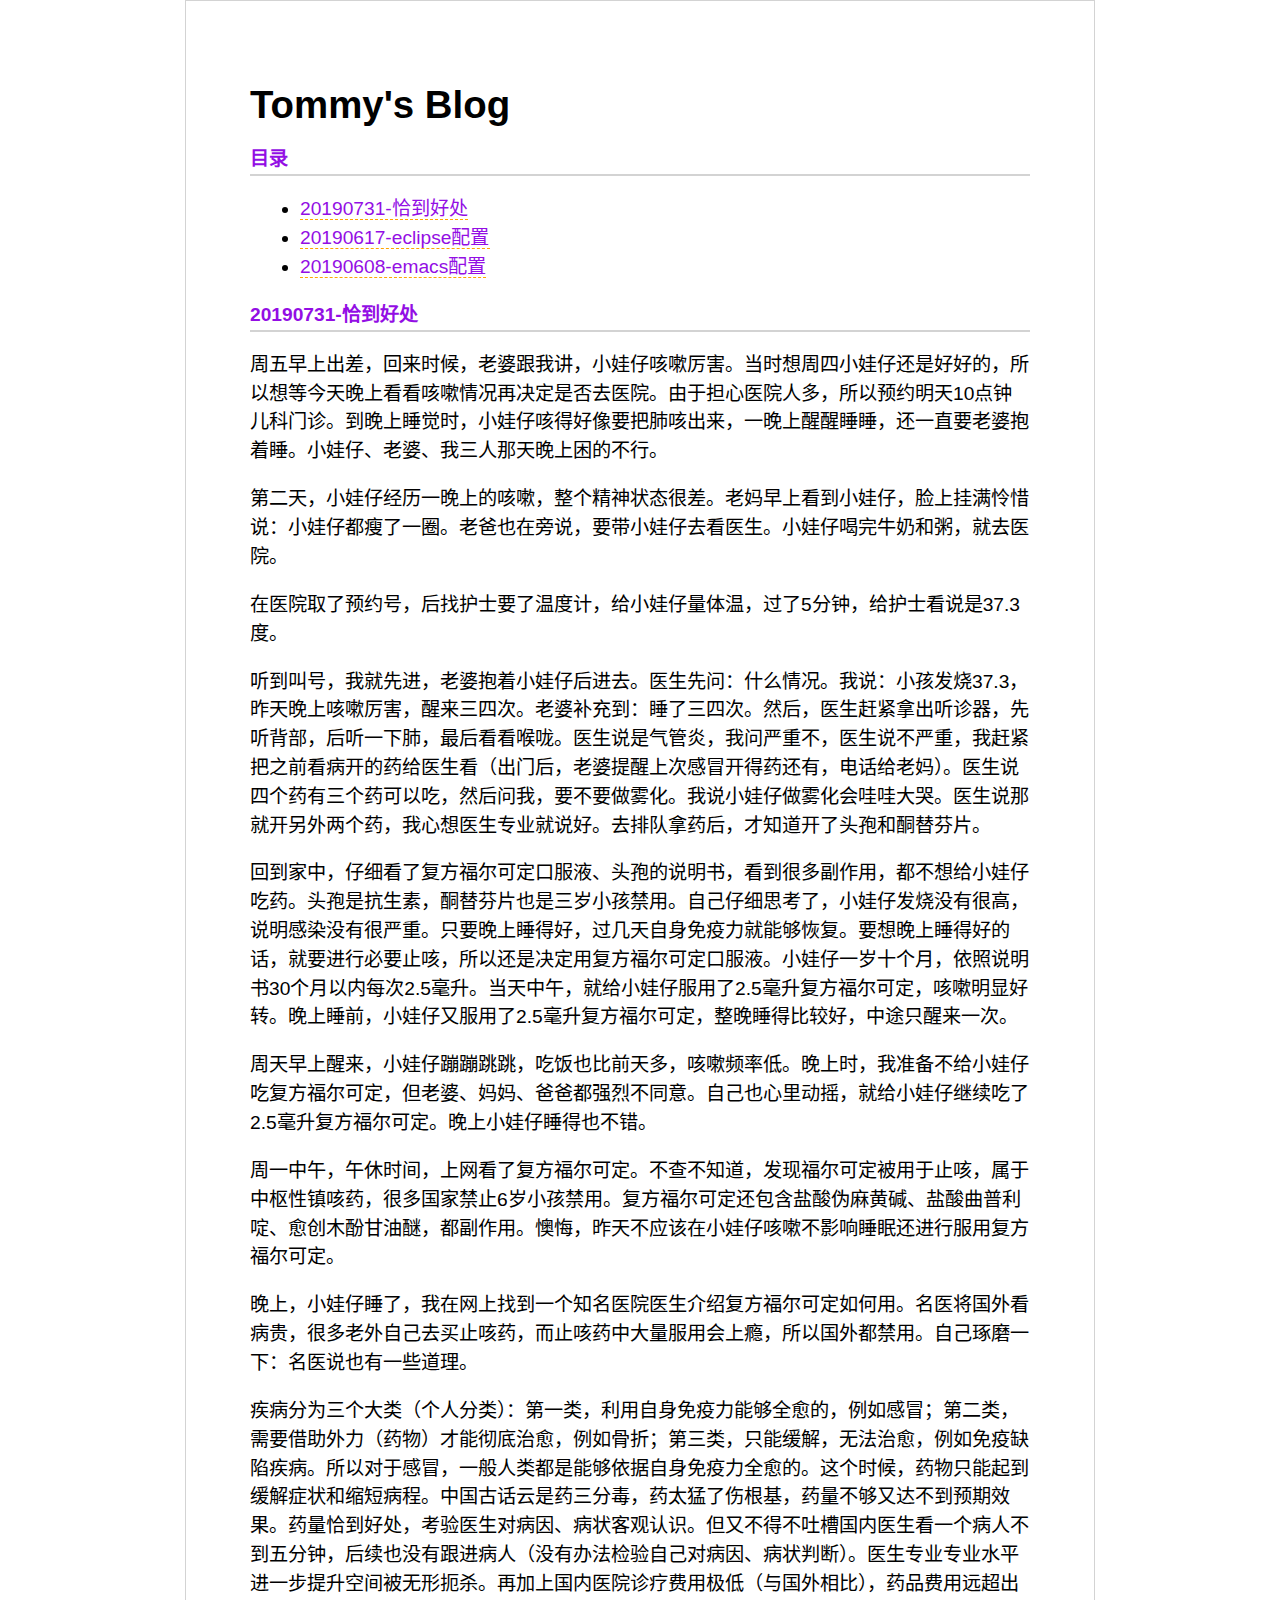
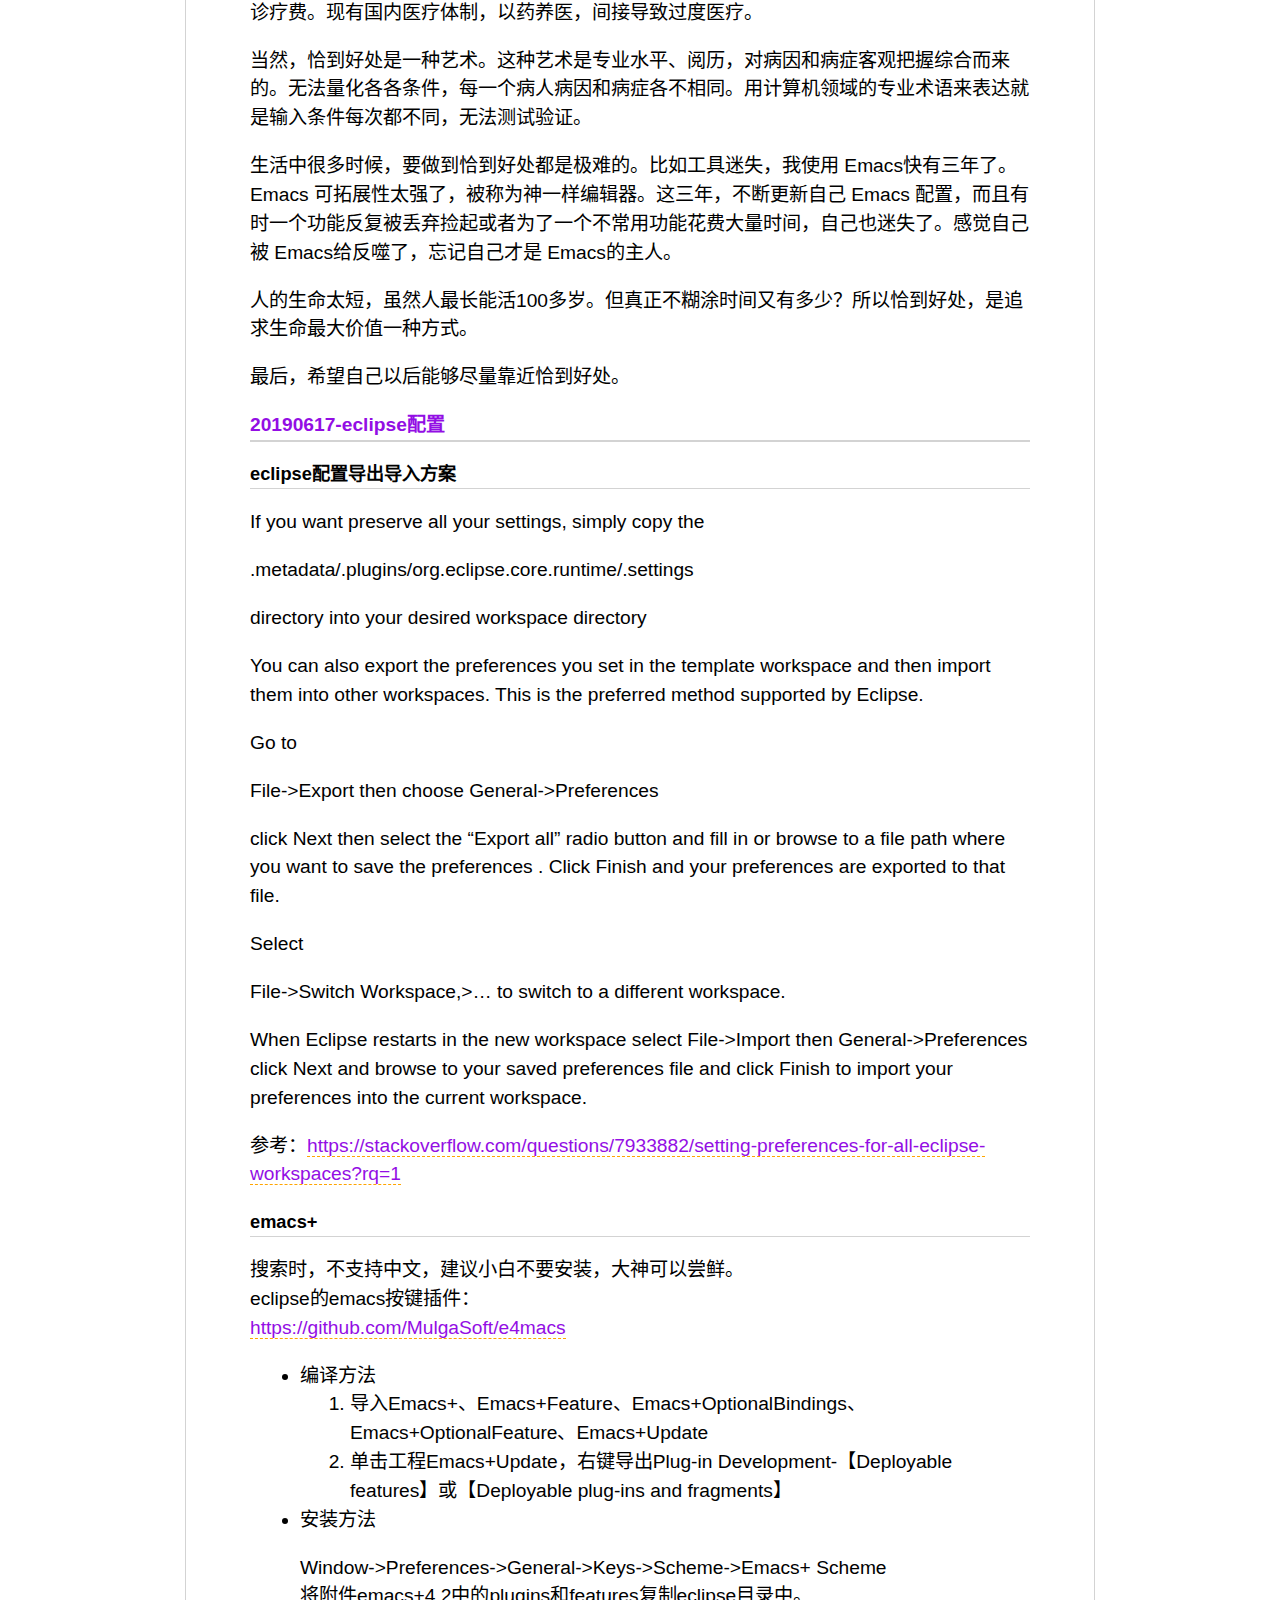
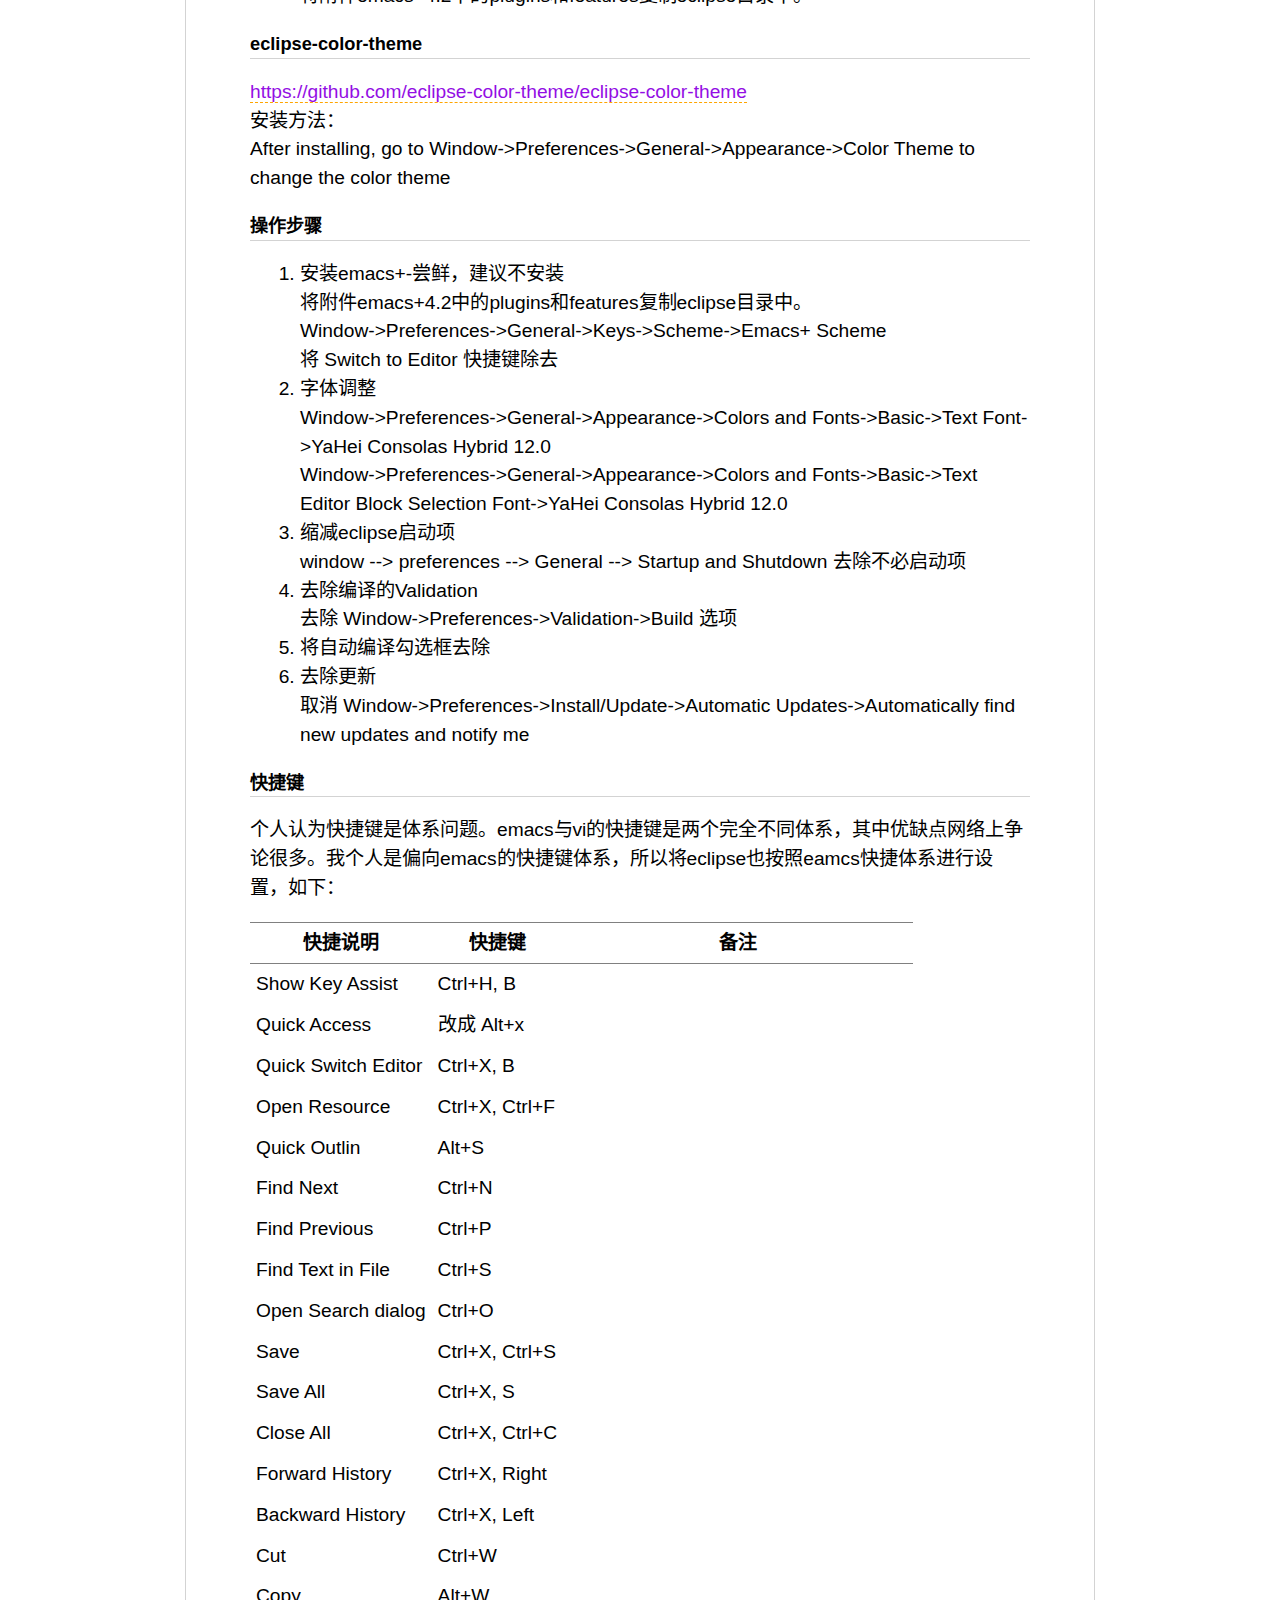
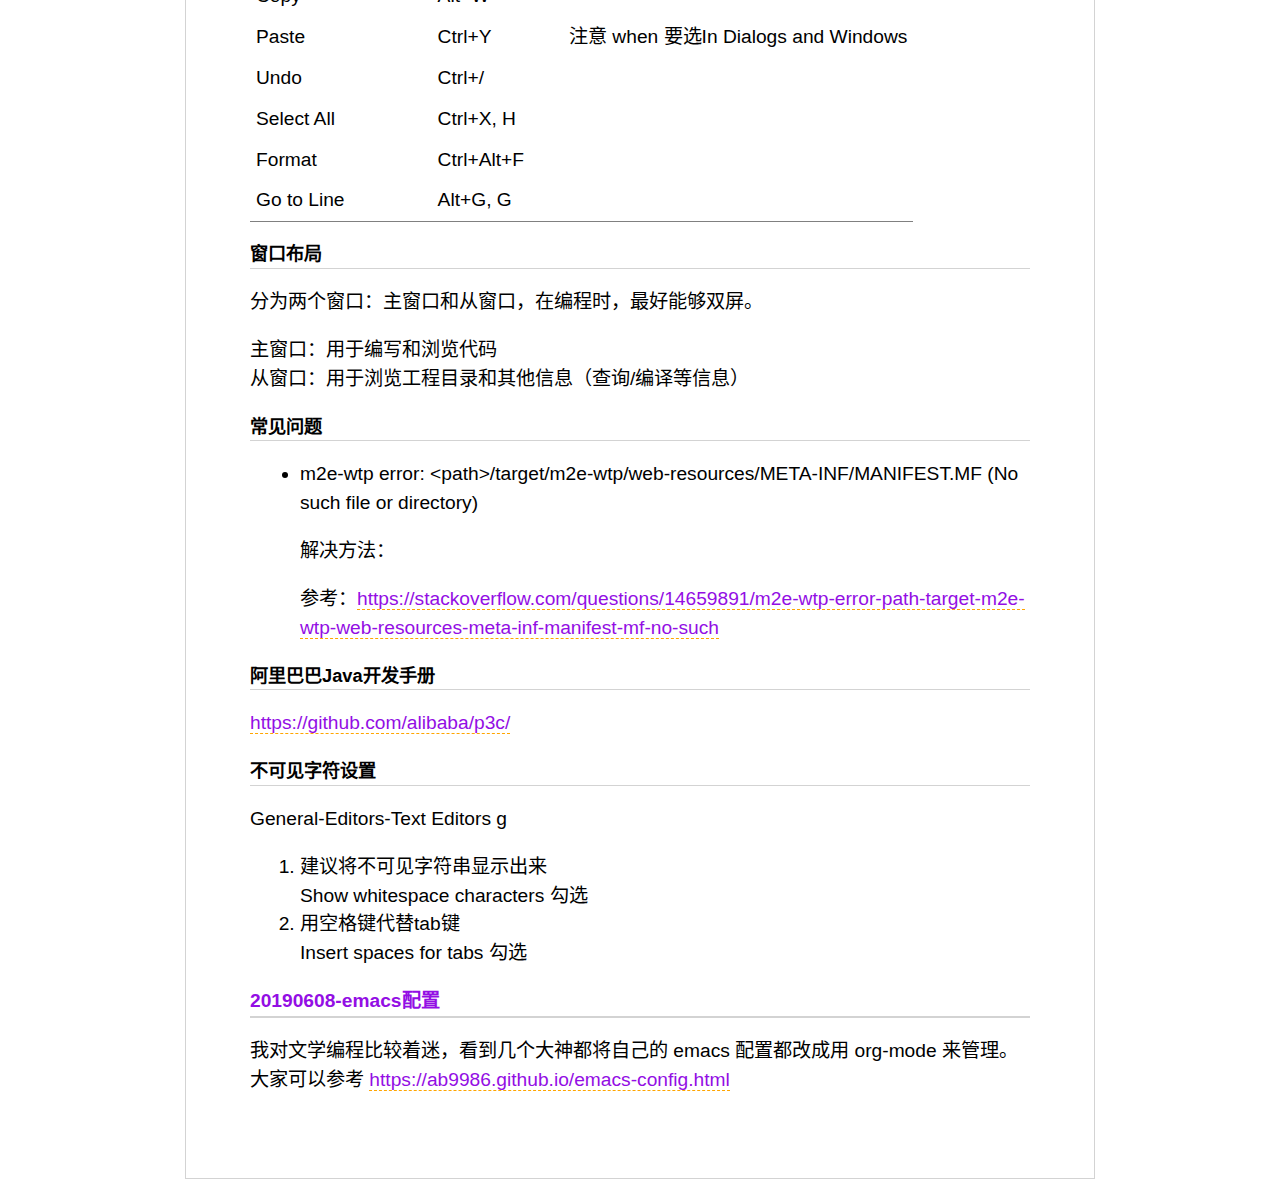
==== blog.html @ e92b7e93 "更新" ====
<?xml version="1.0" encoding="utf-8"?>
<!DOCTYPE html PUBLIC "-//W3C//DTD XHTML 1.0 Strict//EN"
"http://www.w3.org/TR/xhtml1/DTD/xhtml1-strict.dtd">
<html xmlns="http://www.w3.org/1999/xhtml" lang="zh-CN" xml:lang="zh-CN">
<head>
<meta http-equiv="Content-Type" content="text/html;charset=utf-8" />
<meta name="viewport" content="width=device-width, initial-scale=1" />
<title>Tommy's Blog</title>
<meta name="generator" content="Org mode" />
<link rel="stylesheet" type="text/css" href="./css/org-blog.css" />
<script type="text/javascript">
function mobilecss()
{if (/mobile/i.test(navigator.userAgent) || /android/i.test(navigator.userAgent)) document.body.classList.add('mobile');}
window.onload=mobilecss;</script>
</head>
<body>
<div id="content">
<h1 class="title">Tommy's Blog</h1>
<div id="table-of-contents">
<h2>&#30446;&#24405;</h2>
<div id="text-table-of-contents">
<ul>
<li><a href="#org176d394">20190731-恰到好处</a></li>
<li><a href="#org21b0156">20190617-eclipse配置</a></li>
<li><a href="#org72fb307">20190608-emacs配置</a></li>
</ul>
</div>
</div>

<div id="outline-container-org176d394" class="outline-2">
<h2 id="org176d394">20190731-恰到好处</h2>
<div class="outline-text-2" id="text-org176d394">
<p>
周五早上出差，回来时候，老婆跟我讲，小娃仔咳嗽厉害。当时想周四小娃仔还是好好的，所以想等今天晚上看看咳嗽情况再决定是否去医院。由于担心医院人多，所以预约明天10点钟儿科门诊。到晚上睡觉时，小娃仔咳得好像要把肺咳出来，一晚上醒醒睡睡，还一直要老婆抱着睡。小娃仔、老婆、我三人那天晚上困的不行。<br />
</p>

<p>
第二天，小娃仔经历一晚上的咳嗽，整个精神状态很差。老妈早上看到小娃仔，脸上挂满怜惜说：小娃仔都瘦了一圈。老爸也在旁说，要带小娃仔去看医生。小娃仔喝完牛奶和粥，就去医院。<br />
</p>

<p>
在医院取了预约号，后找护士要了温度计，给小娃仔量体温，过了5分钟，给护士看说是37.3度。<br />
</p>

<p>
听到叫号，我就先进，老婆抱着小娃仔后进去。医生先问：什么情况。我说：小孩发烧37.3，昨天晚上咳嗽厉害，醒来三四次。老婆补充到：睡了三四次。然后，医生赶紧拿出听诊器，先听背部，后听一下肺，最后看看喉咙。医生说是气管炎，我问严重不，医生说不严重，我赶紧把之前看病开的药给医生看（出门后，老婆提醒上次感冒开得药还有，电话给老妈）。医生说四个药有三个药可以吃，然后问我，要不要做雾化。我说小娃仔做雾化会哇哇大哭。医生说那就开另外两个药，我心想医生专业就说好。去排队拿药后，才知道开了头孢和酮替芬片。<br />
</p>

<p>
回到家中，仔细看了复方福尔可定口服液、头孢的说明书，看到很多副作用，都不想给小娃仔吃药。头孢是抗生素，酮替芬片也是三岁小孩禁用。自己仔细思考了，小娃仔发烧没有很高，说明感染没有很严重。只要晚上睡得好，过几天自身免疫力就能够恢复。要想晚上睡得好的话，就要进行必要止咳，所以还是决定用复方福尔可定口服液。小娃仔一岁十个月，依照说明书30个月以内每次2.5毫升。当天中午，就给小娃仔服用了2.5毫升复方福尔可定，咳嗽明显好转。晚上睡前，小娃仔又服用了2.5毫升复方福尔可定，整晚睡得比较好，中途只醒来一次。<br />
</p>

<p>
周天早上醒来，小娃仔蹦蹦跳跳，吃饭也比前天多，咳嗽频率低。晚上时，我准备不给小娃仔吃复方福尔可定，但老婆、妈妈、爸爸都强烈不同意。自己也心里动摇，就给小娃仔继续吃了2.5毫升复方福尔可定。晚上小娃仔睡得也不错。<br />
</p>

<p>
周一中午，午休时间，上网看了复方福尔可定。不查不知道，发现福尔可定被用于止咳，属于中枢性镇咳药，很多国家禁止6岁小孩禁用。复方福尔可定还包含盐酸伪麻黄碱、盐酸曲普利啶、愈创木酚甘油醚，都副作用。懊悔，昨天不应该在小娃仔咳嗽不影响睡眠还进行服用复方福尔可定。<br />
</p>

<p>
晚上，小娃仔睡了，我在网上找到一个知名医院医生介绍复方福尔可定如何用。名医将国外看病贵，很多老外自己去买止咳药，而止咳药中大量服用会上瘾，所以国外都禁用。自己琢磨一下：名医说也有一些道理。<br />
</p>

<p>
疾病分为三个大类（个人分类）：第一类，利用自身免疫力能够全愈的，例如感冒；第二类，需要借助外力（药物）才能彻底治愈，例如骨折；第三类，只能缓解，无法治愈，例如免疫缺陷疾病。所以对于感冒，一般人类都是能够依据自身免疫力全愈的。这个时候，药物只能起到缓解症状和缩短病程。中国古话云是药三分毒，药太猛了伤根基，药量不够又达不到预期效果。药量恰到好处，考验医生对病因、病状客观认识。但又不得不吐槽国内医生看一个病人不到五分钟，后续也没有跟进病人（没有办法检验自己对病因、病状判断）。医生专业专业水平进一步提升空间被无形扼杀。再加上国内医院诊疗费用极低（与国外相比），药品费用远超出诊疗费。现有国内医疗体制，以药养医，间接导致过度医疗。<br />
</p>

<p>
当然，恰到好处是一种艺术。这种艺术是专业水平、阅历，对病因和病症客观把握综合而来的。无法量化各各条件，每一个病人病因和病症各不相同。用计算机领域的专业术语来表达就是输入条件每次都不同，无法测试验证。<br />
</p>

<p>
生活中很多时候，要做到恰到好处都是极难的。比如工具迷失，我使用 Emacs快有三年了。Emacs 可拓展性太强了，被称为神一样编辑器。这三年，不断更新自己 Emacs 配置，而且有时一个功能反复被丢弃捡起或者为了一个不常用功能花费大量时间，自己也迷失了。感觉自己被 Emacs给反噬了，忘记自己才是 Emacs的主人。<br />
</p>

<p>
人的生命太短，虽然人最长能活100多岁。但真正不糊涂时间又有多少？所以恰到好处，是追求生命最大价值一种方式。<br />
</p>

<p>
最后，希望自己以后能够尽量靠近恰到好处。<br />
</p>
</div>
</div>

<div id="outline-container-org21b0156" class="outline-2">
<h2 id="org21b0156">20190617-eclipse配置</h2>
<div class="outline-text-2" id="text-org21b0156">
</div>
<div id="outline-container-org8654a79" class="outline-3">
<h3 id="org8654a79">eclipse配置导出导入方案</h3>
<div class="outline-text-3" id="text-org8654a79">
<p>
If you want preserve all your settings, simply copy the<br />
</p>

<p>
.metadata/.plugins/org.eclipse.core.runtime/.settings<br />
</p>

<p>
directory into your desired workspace directory<br />
</p>

<p>
You can also export the preferences you set in the template workspace and then import them into other workspaces. This is the preferred method supported by Eclipse.<br />
</p>

<p>
Go to<br />
</p>

<p>
File-&gt;Export then choose General-&gt;Preferences<br />
</p>

<p>
click Next then select the “Export all” radio button and fill in or browse to a file path where you want to save the preferences . Click Finish and your preferences are exported to that file.<br />
</p>

<p>
Select<br />
</p>

<p>
File-&gt;Switch Workspace,&gt;… to switch to a different workspace.<br />
</p>

<p>
When Eclipse restarts in the new workspace select File-&gt;Import then General-&gt;Preferences click Next and browse to your saved preferences file and click Finish to import your preferences into the current workspace.<br />
</p>

<p>
参考：<a href="https://stackoverflow.com/questions/7933882/setting-preferences-for-all-eclipse-workspaces?rq=1">https://stackoverflow.com/questions/7933882/setting-preferences-for-all-eclipse-workspaces?rq=1</a><br />
</p>
</div>
</div>

<div id="outline-container-orga001295" class="outline-3">
<h3 id="orga001295">emacs+</h3>
<div class="outline-text-3" id="text-orga001295">
<p>
搜索时，不支持中文，建议小白不要安装，大神可以尝鲜。<br />
eclipse的emacs按键插件：<br />
<a href="https://github.com/MulgaSoft/e4macs">https://github.com/MulgaSoft/e4macs</a><br />
</p>
</div>
<ul class="org-ul">
<li><a id="org73c14dd"></a>编译方法<br />
<div class="outline-text-5" id="text-org73c14dd">
<ol class="org-ol">
<li>导入Emacs+、Emacs+Feature、Emacs+OptionalBindings、Emacs+OptionalFeature、Emacs+Update<br /></li>
<li>单击工程Emacs+Update，右键导出Plug-in Development-【Deployable features】或【Deployable plug-ins and fragments】<br /></li>
</ol>
</div>
</li>
<li><a id="org548240c"></a>安装方法<br />
<div class="outline-text-5" id="text-org548240c">
<p>
Window-&gt;Preferences-&gt;General-&gt;Keys-&gt;Scheme-&gt;Emacs+ Scheme<br />
将附件emacs+4.2中的plugins和features复制eclipse目录中。<br />
</p>
</div>
</li>
</ul>
</div>
<div id="outline-container-org0427312" class="outline-3">
<h3 id="org0427312">eclipse-color-theme</h3>
<div class="outline-text-3" id="text-org0427312">
<p>
<a href="https://github.com/eclipse-color-theme/eclipse-color-theme">https://github.com/eclipse-color-theme/eclipse-color-theme</a><br />
安装方法：<br />
After installing, go to Window-&gt;Preferences-&gt;General-&gt;Appearance-&gt;Color Theme to change the color theme<br />
</p>
</div>
</div>


<div id="outline-container-org30b3b36" class="outline-3">
<h3 id="org30b3b36">操作步骤</h3>
<div class="outline-text-3" id="text-org30b3b36">
<ol class="org-ol">
<li>安装emacs+-尝鲜，建议不安装<br />
将附件emacs+4.2中的plugins和features复制eclipse目录中。<br />
Window-&gt;Preferences-&gt;General-&gt;Keys-&gt;Scheme-&gt;Emacs+ Scheme<br />
将 Switch to Editor 快捷键除去<br /></li>

<li>字体调整<br />
Window-&gt;Preferences-&gt;General-&gt;Appearance-&gt;Colors and Fonts-&gt;Basic-&gt;Text Font-&gt;YaHei Consolas Hybrid 12.0<br />
Window-&gt;Preferences-&gt;General-&gt;Appearance-&gt;Colors and Fonts-&gt;Basic-&gt;Text Editor Block Selection Font-&gt;YaHei Consolas Hybrid 12.0<br /></li>

<li>缩减eclipse启动项<br />
window --&gt; preferences --&gt; General --&gt; Startup and Shutdown 去除不必启动项<br /></li>

<li>去除编译的Validation<br />
去除 Window-&gt;Preferences-&gt;Validation-&gt;Build 选项<br /></li>

<li>将自动编译勾选框去除<br /></li>

<li>去除更新<br />
取消 Window-&gt;Preferences-&gt;Install/Update-&gt;Automatic Updates-&gt;Automatically find new updates and notify me<br /></li>
</ol>
</div>
</div>



<div id="outline-container-orga5b6e2d" class="outline-3">
<h3 id="orga5b6e2d">快捷键</h3>
<div class="outline-text-3" id="text-orga5b6e2d">
<p>
个人认为快捷键是体系问题。emacs与vi的快捷键是两个完全不同体系，其中优缺点网络上争论很多。我个人是偏向emacs的快捷键体系，所以将eclipse也按照eamcs快捷体系进行设置，如下：<br />
</p>
<table border="2" cellspacing="0" cellpadding="6" rules="groups" frame="hsides">


<colgroup>
<col  class="org-left" />

<col  class="org-left" />

<col  class="org-left" />
</colgroup>
<thead>
<tr>
<th scope="col" class="org-left">快捷说明</th>
<th scope="col" class="org-left">快捷键</th>
<th scope="col" class="org-left">备注</th>
</tr>
</thead>
<tbody>
<tr>
<td class="org-left">Show Key Assist</td>
<td class="org-left">Ctrl+H, B</td>
<td class="org-left">&#xa0;</td>
</tr>

<tr>
<td class="org-left">Quick Access</td>
<td class="org-left">改成 Alt+x</td>
<td class="org-left">&#xa0;</td>
</tr>

<tr>
<td class="org-left">Quick Switch Editor</td>
<td class="org-left">Ctrl+X, B</td>
<td class="org-left">&#xa0;</td>
</tr>

<tr>
<td class="org-left">Open Resource</td>
<td class="org-left">Ctrl+X, Ctrl+F</td>
<td class="org-left">&#xa0;</td>
</tr>

<tr>
<td class="org-left">Quick Outlin</td>
<td class="org-left">Alt+S</td>
<td class="org-left">&#xa0;</td>
</tr>

<tr>
<td class="org-left">Find Next</td>
<td class="org-left">Ctrl+N</td>
<td class="org-left">&#xa0;</td>
</tr>

<tr>
<td class="org-left">Find Previous</td>
<td class="org-left">Ctrl+P</td>
<td class="org-left">&#xa0;</td>
</tr>

<tr>
<td class="org-left">Find Text in File</td>
<td class="org-left">Ctrl+S</td>
<td class="org-left">&#xa0;</td>
</tr>

<tr>
<td class="org-left">Open Search dialog</td>
<td class="org-left">Ctrl+O</td>
<td class="org-left">&#xa0;</td>
</tr>

<tr>
<td class="org-left">Save</td>
<td class="org-left">Ctrl+X, Ctrl+S</td>
<td class="org-left">&#xa0;</td>
</tr>

<tr>
<td class="org-left">Save All</td>
<td class="org-left">Ctrl+X, S</td>
<td class="org-left">&#xa0;</td>
</tr>

<tr>
<td class="org-left">Close All</td>
<td class="org-left">Ctrl+X, Ctrl+C</td>
<td class="org-left">&#xa0;</td>
</tr>

<tr>
<td class="org-left">Forward History</td>
<td class="org-left">Ctrl+X, Right</td>
<td class="org-left">&#xa0;</td>
</tr>

<tr>
<td class="org-left">Backward History</td>
<td class="org-left">Ctrl+X, Left</td>
<td class="org-left">&#xa0;</td>
</tr>

<tr>
<td class="org-left">Cut</td>
<td class="org-left">Ctrl+W</td>
<td class="org-left">&#xa0;</td>
</tr>

<tr>
<td class="org-left">Copy</td>
<td class="org-left">Alt+W</td>
<td class="org-left">&#xa0;</td>
</tr>

<tr>
<td class="org-left">Paste</td>
<td class="org-left">Ctrl+Y</td>
<td class="org-left">注意 when 要选In Dialogs and Windows</td>
</tr>

<tr>
<td class="org-left">Undo</td>
<td class="org-left">Ctrl+/</td>
<td class="org-left">&#xa0;</td>
</tr>

<tr>
<td class="org-left">Select All</td>
<td class="org-left">Ctrl+X, H</td>
<td class="org-left">&#xa0;</td>
</tr>

<tr>
<td class="org-left">Format</td>
<td class="org-left">Ctrl+Alt+F</td>
<td class="org-left">&#xa0;</td>
</tr>

<tr>
<td class="org-left">Go to Line</td>
<td class="org-left">Alt+G, G</td>
<td class="org-left">&#xa0;</td>
</tr>
</tbody>
</table>
</div>
</div>



<div id="outline-container-orgb65ec20" class="outline-3">
<h3 id="orgb65ec20">窗口布局</h3>
<div class="outline-text-3" id="text-orgb65ec20">
<p>
分为两个窗口：主窗口和从窗口，在编程时，最好能够双屏。<br />
</p>

<p>
主窗口：用于编写和浏览代码<br />
从窗口：用于浏览工程目录和其他信息（查询/编译等信息）<br />
</p>
</div>
</div>

<div id="outline-container-org2e2d640" class="outline-3">
<h3 id="org2e2d640">常见问题</h3>
<div class="outline-text-3" id="text-org2e2d640">
</div>
<ul class="org-ul">
<li><a id="org882d969"></a>m2e-wtp error: &lt;path&gt;/target/m2e-wtp/web-resources/META-INF/MANIFEST.MF (No such file or directory)<br />
<div class="outline-text-5" id="text-org882d969">
<p>
解决方法：<br />
</p>

<p>
参考：<a href="https://stackoverflow.com/questions/14659891/m2e-wtp-error-path-target-m2e-wtp-web-resources-meta-inf-manifest-mf-no-such">https://stackoverflow.com/questions/14659891/m2e-wtp-error-path-target-m2e-wtp-web-resources-meta-inf-manifest-mf-no-such</a><br />
</p>
</div>
</li>
</ul>
</div>










<div id="outline-container-orge64a163" class="outline-3">
<h3 id="orge64a163">阿里巴巴Java开发手册</h3>
<div class="outline-text-3" id="text-orge64a163">
<p>
<a href="https://github.com/alibaba/p3c/">https://github.com/alibaba/p3c/</a><br />
</p>
</div>
</div>


<div id="outline-container-orgc0fdd72" class="outline-3">
<h3 id="orgc0fdd72">不可见字符设置</h3>
<div class="outline-text-3" id="text-orgc0fdd72">
<p>
General-Editors-Text Editors g<br />
</p>
<ol class="org-ol">
<li>建议将不可见字符串显示出来<br />
Show whitespace characters 勾选<br /></li>
<li>用空格键代替tab键<br />
Insert spaces for tabs 勾选<br /></li>
</ol>
</div>
</div>
</div>


<div id="outline-container-org72fb307" class="outline-2">
<h2 id="org72fb307">20190608-emacs配置</h2>
<div class="outline-text-2" id="text-org72fb307">
<p>
我对文学编程比较着迷，看到几个大神都将自己的 emacs 配置都改成用 org-mode 来管理。大家可以参考 <a href="https://ab9986.github.io/emacs-config.html">https://ab9986.github.io/emacs-config.html</a> <br />
</p>
</div>
</div>
</div>
<div id="postamble" class="status">
<p class="validation"></p>
</div>
</body>
</html>
---- css/org-blog.css ----
body {
    margin:auto;
    padding: 5% 5% 5% 5%;
    width: 50%;
    line-height: 150%;
    border: 1px solid LightGrey;
    font-family:Open Sans, sans-serif;
    font-size: 120%;    
    min-width: 780px;
    max-width: 1260px;   
    word-wrap: break-word;
    word-break: normal;         
}
body.mobile{
    border: 1px solid LightGrey;
    font-size: 100%;
    width: 90%;
    min-width:0px; 
    word-wrap: break-word;
    word-break: normal;    
}

H1 {
    
}

H2 {
    font-size: 100%;
    border-bottom: 2px LightGrey solid;
    line-height: 150%;
    color: #930ee4;
}


H3 {
    font-size: 95%;
    border-bottom: 1px LightGrey solid;
    line-height: 150%;
}


H4 {
    line-height: 150%;
}


li {
    margin-left: 10px;
}


blockquote {
    border-left: 4px lightgrey solid;
    padding-left: 5px;
    margin-left: 20px;
}


pre {
    font-size: 100%;
    border: solid 1px lightgrey;
    background-color: #F4F4F4;
    padding: 5px;
    line-height: 130%;
    margin-left: 10px;
    width: 95%;
    overflow: auto;
}



code {
    font-size: 90%;
}


a {
    text-decoration: none;    
    cursor: crosshair;
    border-bottom: 1px dashed orange;    
    color: #930ee4;
}


a:hover {
	background-color: LightGrey;
}
a:link{
       color: #930ee4;
}

img {
    margin-left: 10px;
    display: block;
    margin-left: auto;
    margin-right: auto;
    width: 70%;
    margin-top: 30px;
    margin-bottom: 30px;
}
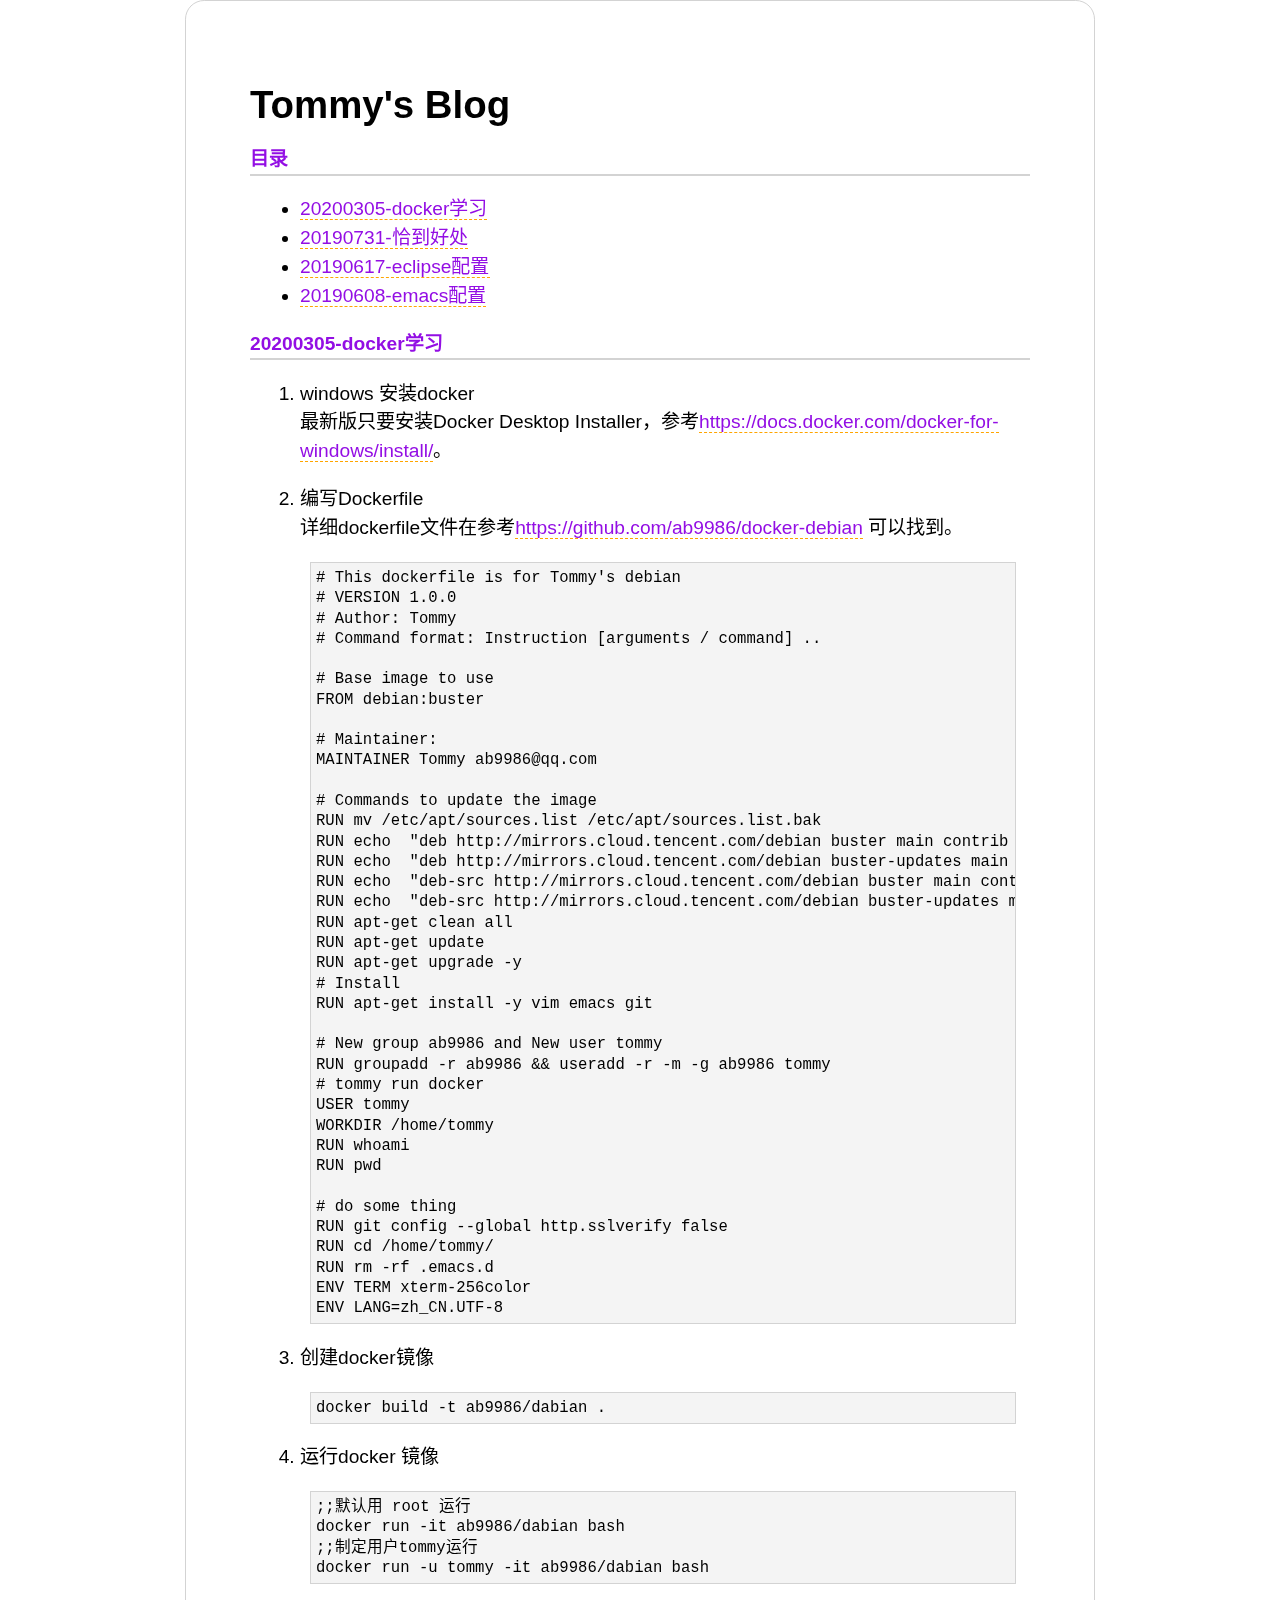
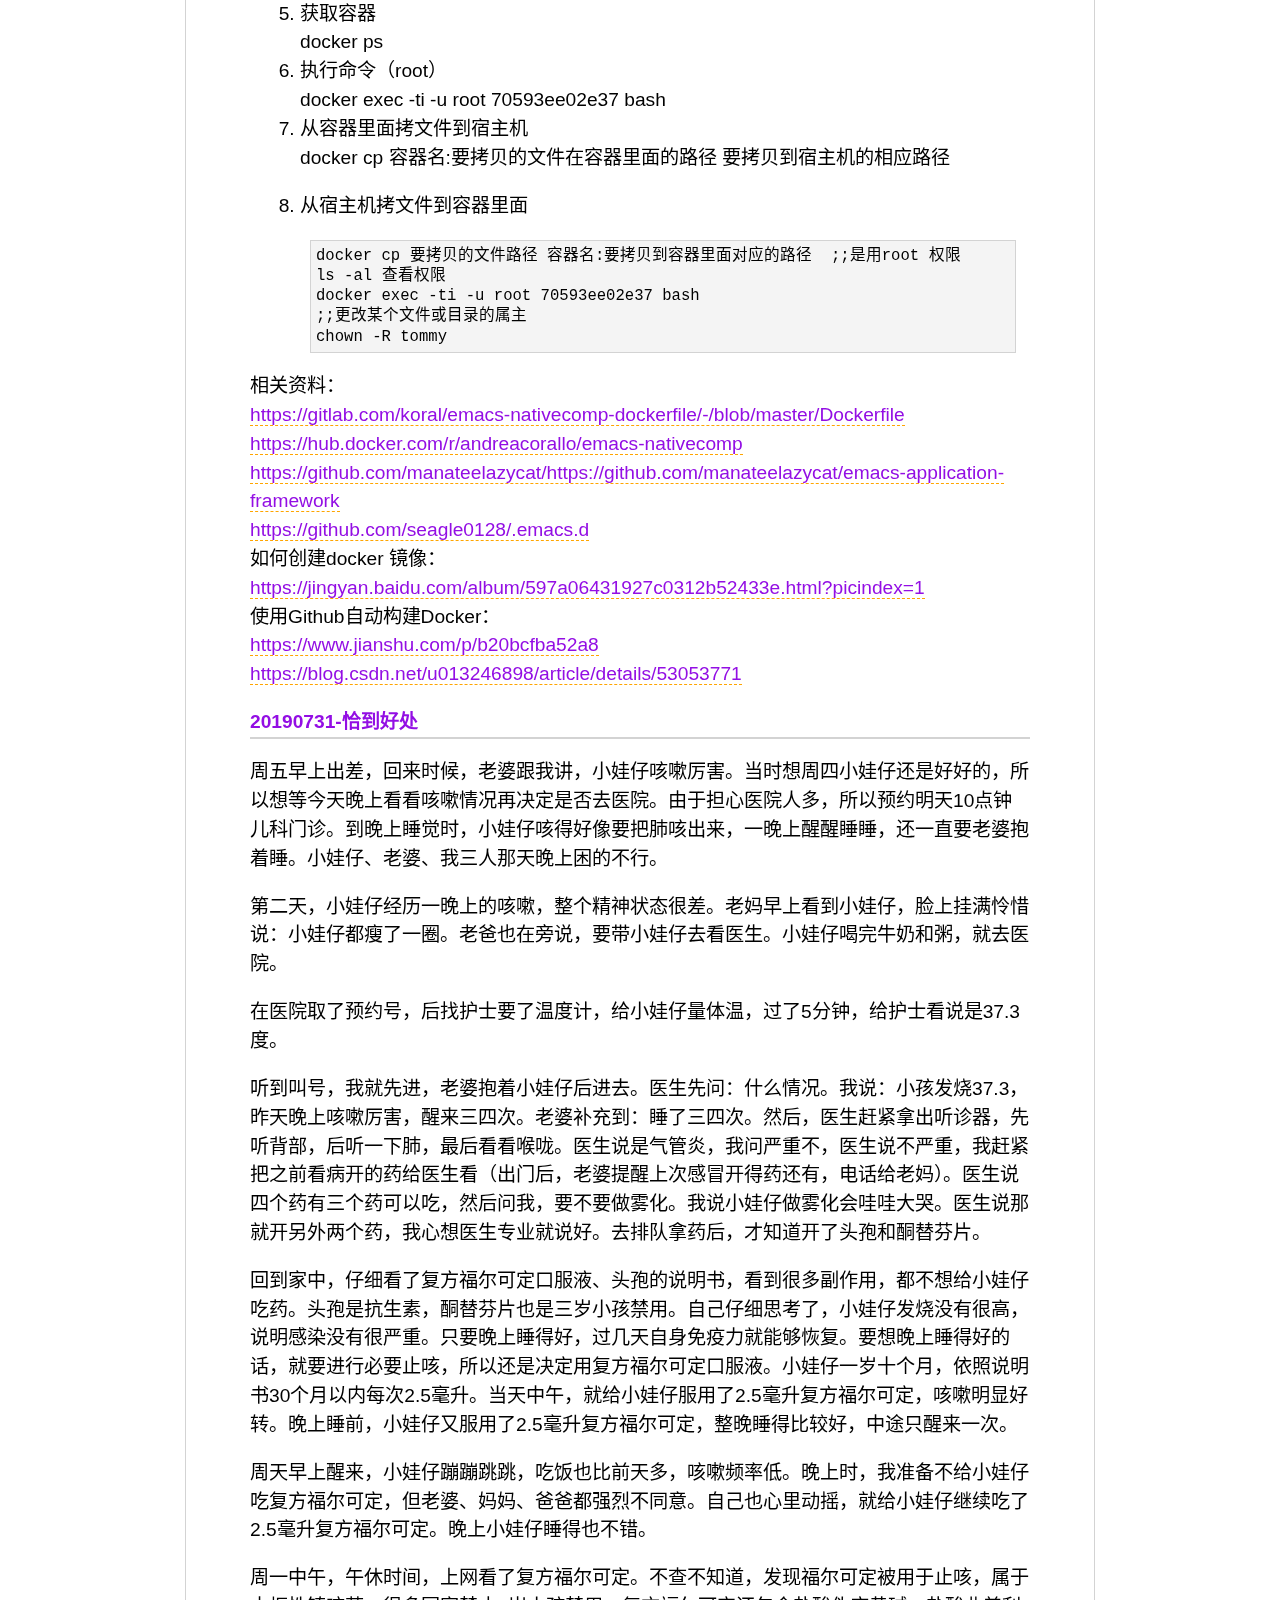
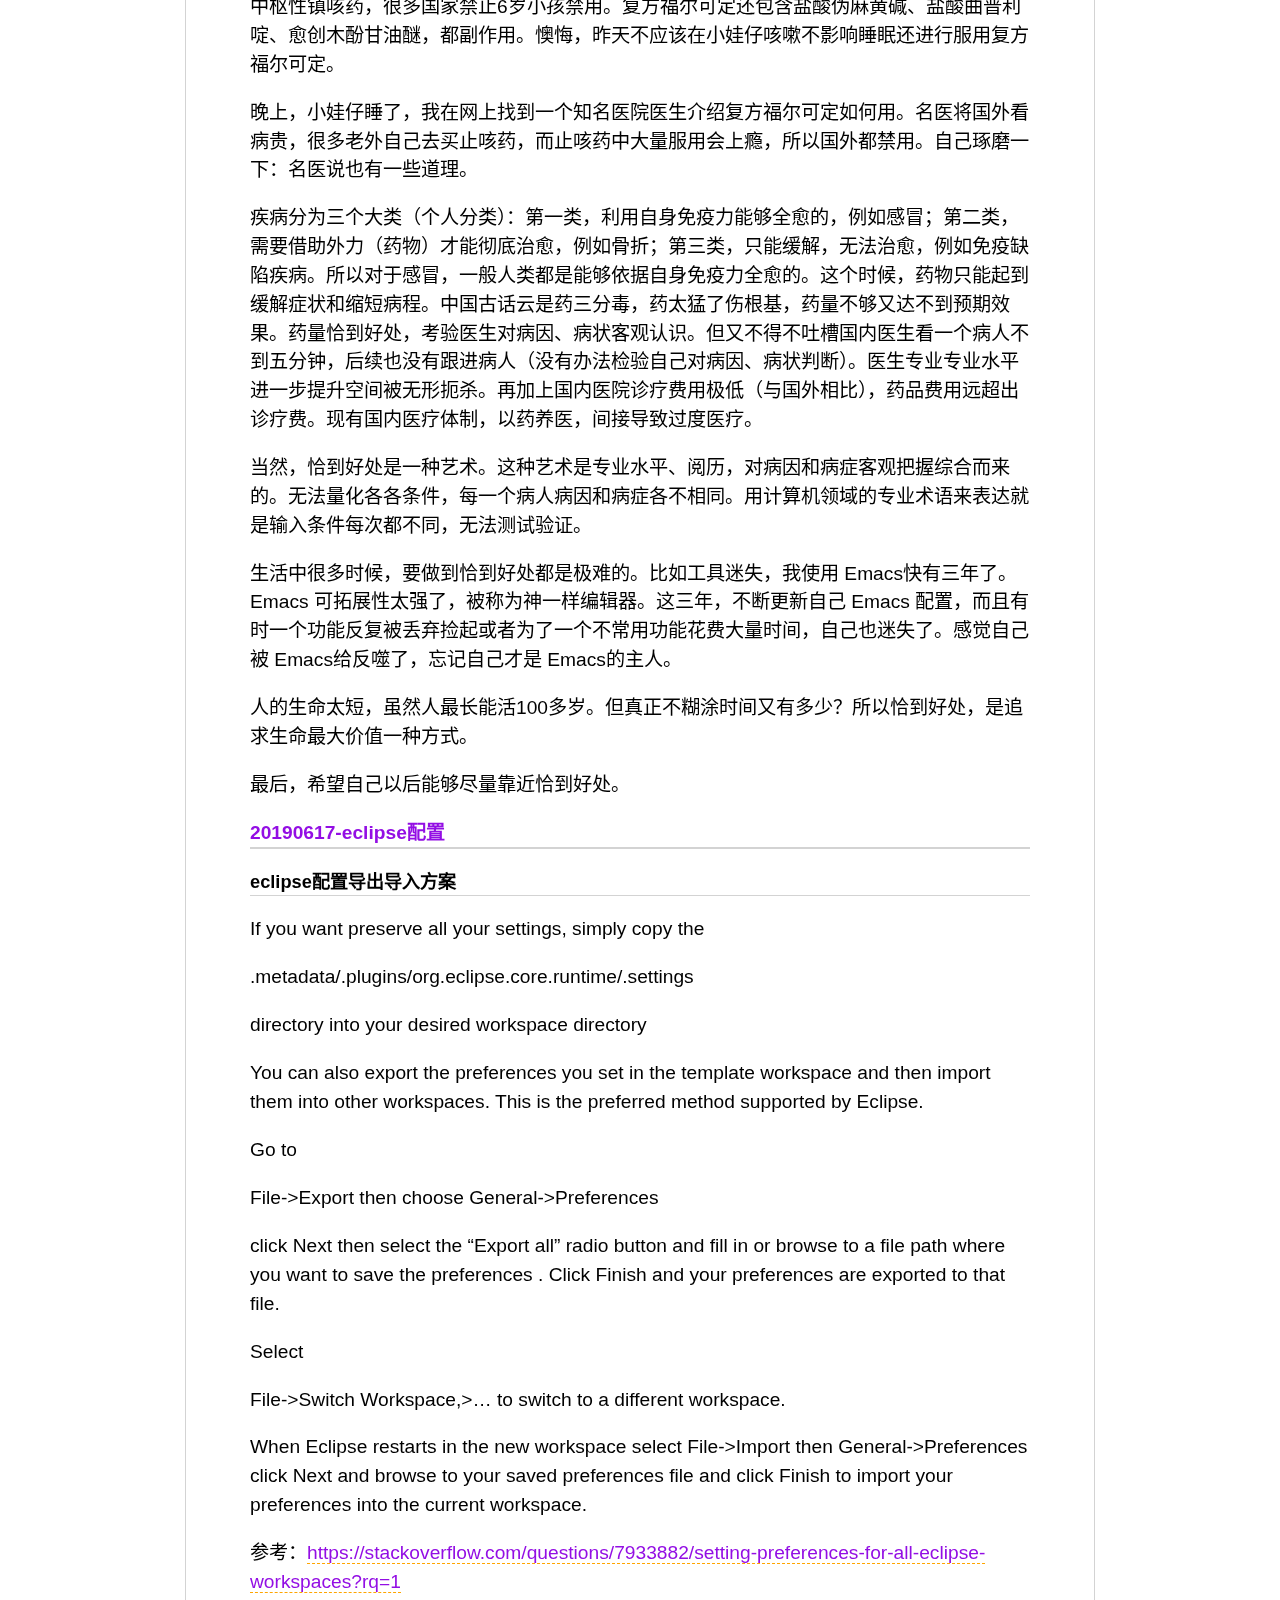
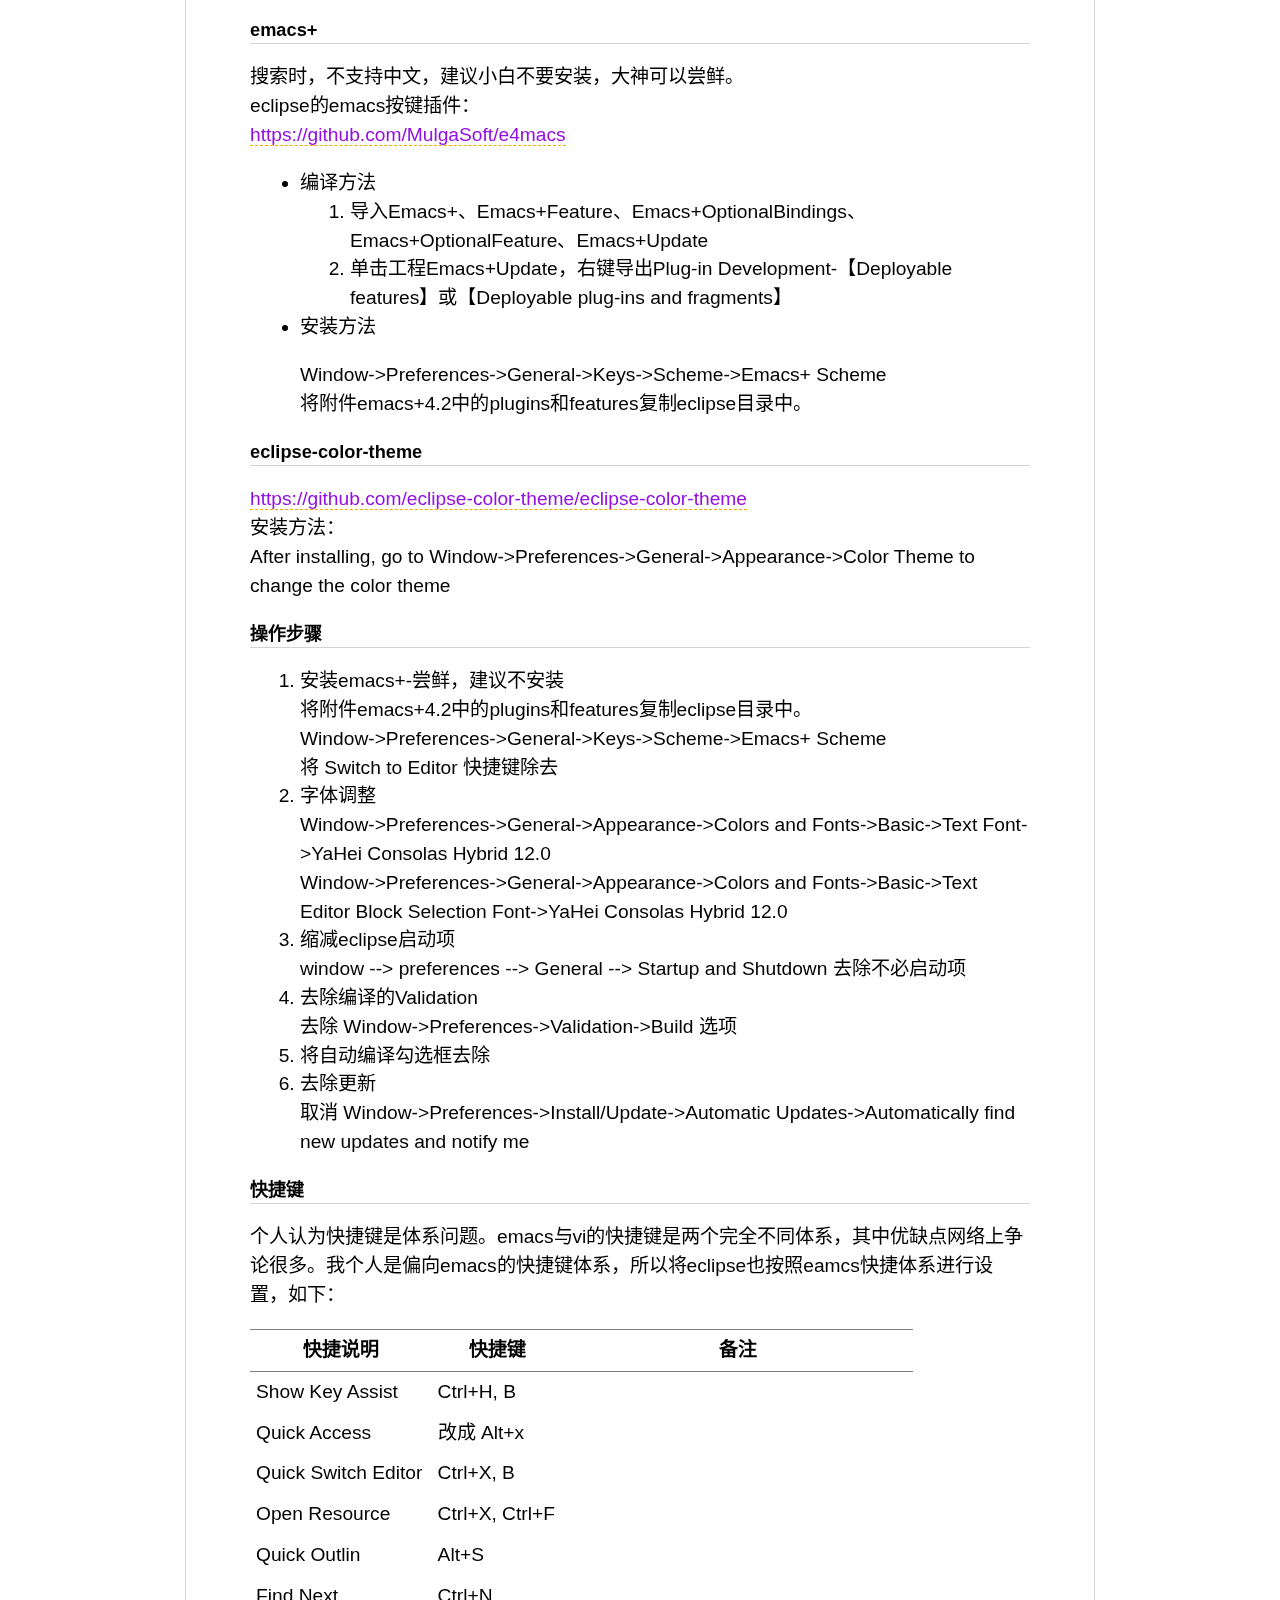
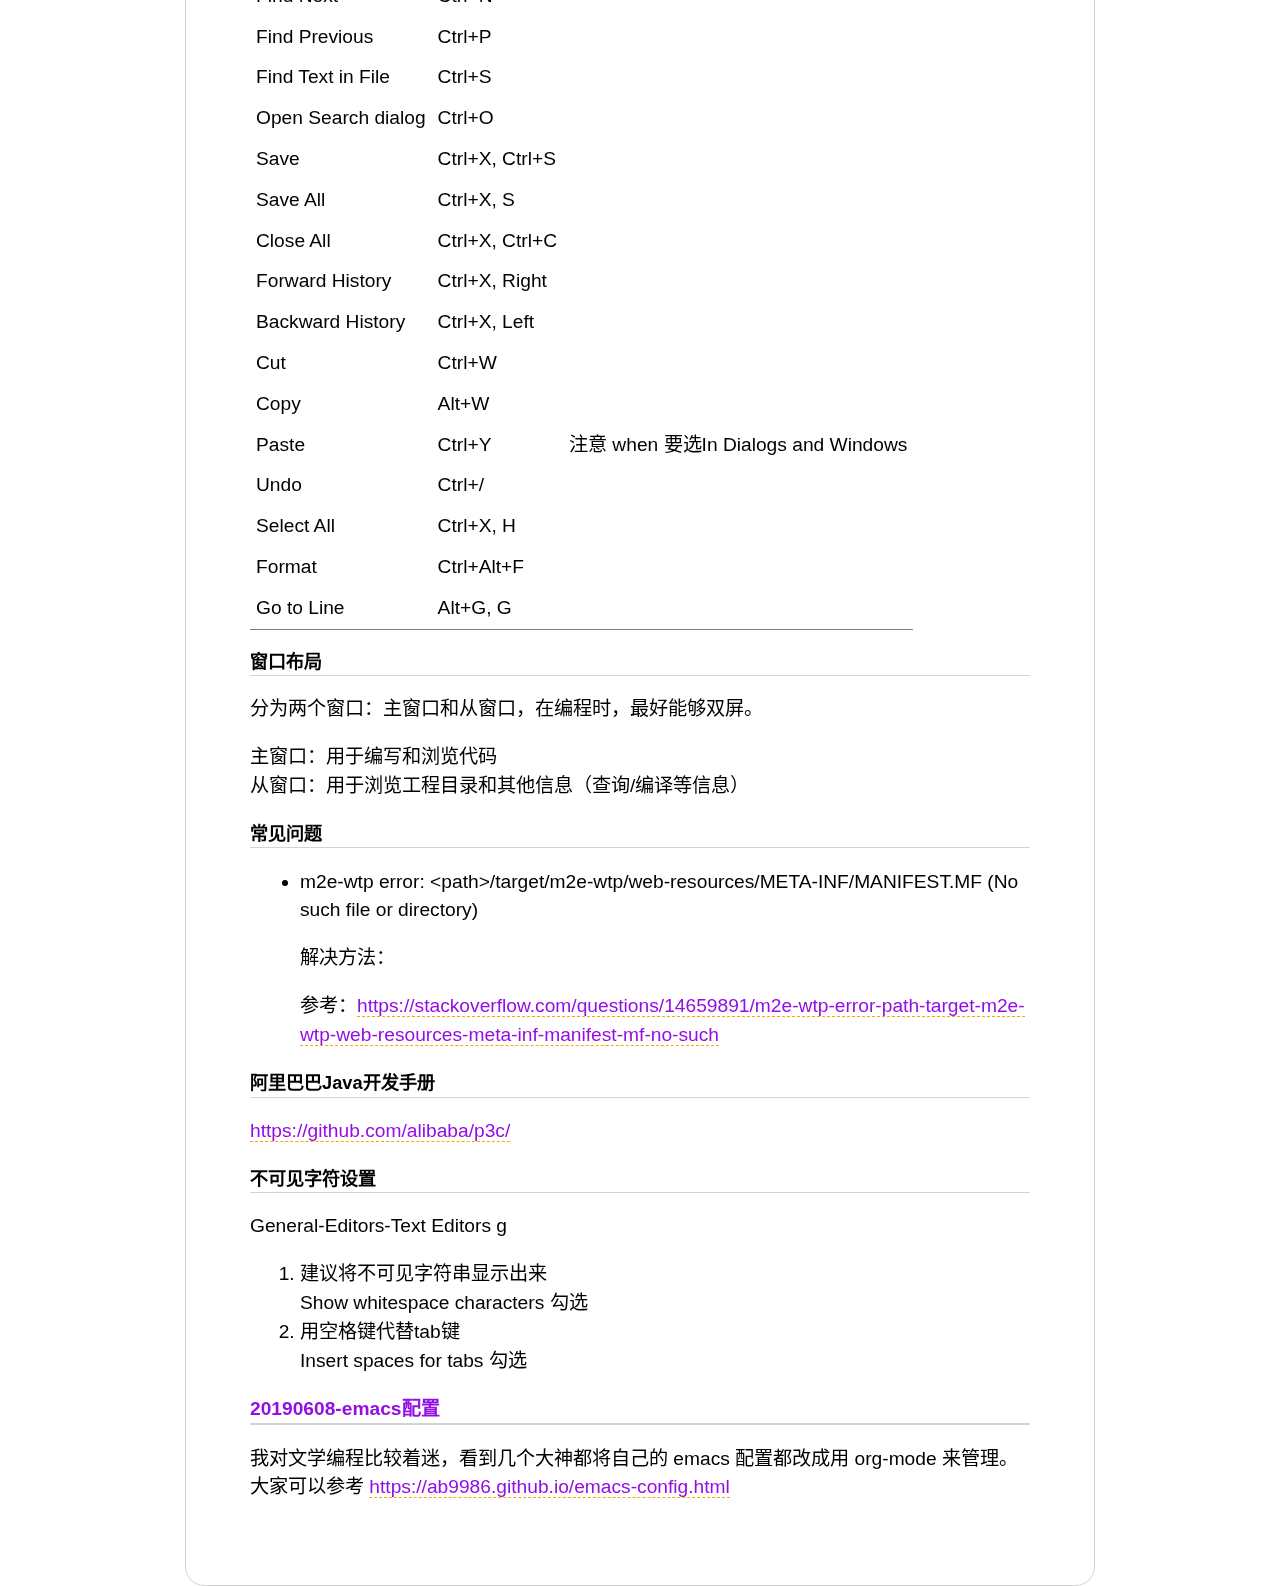
==== commit 4ec0630d: "新增20200305-docker学习" ====
--- a/blog.html
+++ b/blog.html
@@ -20,16 +20,117 @@
 <h2>&#30446;&#24405;</h2>
 <div id="text-table-of-contents">
 <ul>
-<li><a href="#org176d394">20190731-恰到好处</a></li>
-<li><a href="#org21b0156">20190617-eclipse配置</a></li>
-<li><a href="#org72fb307">20190608-emacs配置</a></li>
+<li><a href="#org5ae9214">20200305-docker学习</a></li>
+<li><a href="#org31ac3ca">20190731-恰到好处</a></li>
+<li><a href="#orgd49e3f0">20190617-eclipse配置</a></li>
+<li><a href="#org571978e">20190608-emacs配置</a></li>
 </ul>
 </div>
 </div>
 
-<div id="outline-container-org176d394" class="outline-2">
-<h2 id="org176d394">20190731-恰到好处</h2>
-<div class="outline-text-2" id="text-org176d394">
+<div id="outline-container-org5ae9214" class="outline-2">
+<h2 id="org5ae9214">20200305-docker学习</h2>
+<div class="outline-text-2" id="text-org5ae9214">
+<ol class="org-ol">
+<li>windows 安装docker<br />
+最新版只要安装Docker Desktop Installer，参考<a href="https://docs.docker.com/docker-for-windows/install/">https://docs.docker.com/docker-for-windows/install/</a>。<br /></li>
+<li><p>
+编写Dockerfile<br />
+详细dockerfile文件在参考<a href="https://github.com/ab9986/docker-debian">https://github.com/ab9986/docker-debian</a> 可以找到。<br />
+</p>
+<div class="org-src-container">
+<pre class="src src-cmd"># This dockerfile is for Tommy's debian
+# VERSION 1.0.0
+# Author: Tommy
+# Command format: Instruction [arguments / command] ..
+
+# Base image to use
+FROM debian:buster
+
+# Maintainer:
+MAINTAINER Tommy ab9986@qq.com
+
+# Commands to update the image
+RUN mv /etc/apt/sources.list /etc/apt/sources.list.bak
+RUN echo  "deb http://mirrors.cloud.tencent.com/debian buster main contrib non-free"  &gt;&gt;/etc/apt/sources.list
+RUN echo  "deb http://mirrors.cloud.tencent.com/debian buster-updates main contrib non-free" &gt;&gt;/etc/apt/sources.list
+RUN echo  "deb-src http://mirrors.cloud.tencent.com/debian buster main contrib non-free" &gt;&gt;/etc/apt/sources.list
+RUN echo  "deb-src http://mirrors.cloud.tencent.com/debian buster-updates main contrib non-free" &gt;&gt;/etc/apt/sources.list
+RUN apt-get clean all
+RUN apt-get update
+RUN apt-get upgrade -y  
+# Install 
+RUN apt-get install -y vim emacs git
+
+# New group ab9986 and New user tommy
+RUN groupadd -r ab9986 &amp;&amp; useradd -r -m -g ab9986 tommy
+# tommy run docker
+USER tommy
+WORKDIR /home/tommy
+RUN whoami
+RUN pwd
+
+# do some thing
+RUN git config --global http.sslverify false
+RUN cd /home/tommy/
+RUN rm -rf .emacs.d
+ENV TERM xterm-256color
+ENV LANG=zh_CN.UTF-8
+</pre>
+</div></li>
+<li><p>
+创建docker镜像<br />
+</p>
+<div class="org-src-container">
+<pre class="src src-sh">docker build -t ab9986/dabian .   
+</pre>
+</div></li>
+<li><p>
+运行docker 镜像<br />
+</p>
+<div class="org-src-container">
+<pre class="src src-sh">;;&#40664;&#35748;&#29992; root &#36816;&#34892;
+docker run -it ab9986/dabian bash   
+;;&#21046;&#23450;&#29992;&#25143;tommy&#36816;&#34892;
+docker run -u tommy -it ab9986/dabian bash   
+</pre>
+</div></li>
+<li>获取容器<br />
+docker ps<br /></li>
+<li>执行命令（root）<br />
+docker exec -ti -u root 70593ee02e37 bash<br /></li>
+<li>从容器里面拷文件到宿主机<br />
+docker cp 容器名:要拷贝的文件在容器里面的路径 要拷贝到宿主机的相应路径<br /></li>
+<li><p>
+从宿主机拷文件到容器里面<br />
+</p>
+<div class="org-src-container">
+<pre class="src src-sh">docker cp &#35201;&#25335;&#36125;&#30340;&#25991;&#20214;&#36335;&#24452; &#23481;&#22120;&#21517;:&#35201;&#25335;&#36125;&#21040;&#23481;&#22120;&#37324;&#38754;&#23545;&#24212;&#30340;&#36335;&#24452;  ;;&#26159;&#29992;root &#26435;&#38480;
+ls -al &#26597;&#30475;&#26435;&#38480;
+docker exec -ti -u root 70593ee02e37 bash
+;;&#26356;&#25913;&#26576;&#20010;&#25991;&#20214;&#25110;&#30446;&#24405;&#30340;&#23646;&#20027;
+chown -R tommy   
+</pre>
+</div></li>
+</ol>
+
+<p>
+相关资料：<br />
+<a href="https://gitlab.com/koral/emacs-nativecomp-dockerfile/-/blob/master/Dockerfile">https://gitlab.com/koral/emacs-nativecomp-dockerfile/-/blob/master/Dockerfile</a><br />
+<a href="https://hub.docker.com/r/andreacorallo/emacs-nativecomp">https://hub.docker.com/r/andreacorallo/emacs-nativecomp</a><br />
+<a href="https://github.com/manateelazycat/https://github.com/manateelazycat/emacs-application-framework">https://github.com/manateelazycat/https://github.com/manateelazycat/emacs-application-framework</a><br />
+<a href="https://github.com/seagle0128/.emacs.d">https://github.com/seagle0128/.emacs.d</a><br />
+如何创建docker 镜像：<br />
+<a href="https://jingyan.baidu.com/album/597a06431927c0312b52433e.html?picindex=1">https://jingyan.baidu.com/album/597a06431927c0312b52433e.html?picindex=1</a><br />
+使用Github自动构建Docker：<br />
+<a href="https://www.jianshu.com/p/b20bcfba52a8">https://www.jianshu.com/p/b20bcfba52a8</a><br />
+<a href="https://blog.csdn.net/u013246898/article/details/53053771">https://blog.csdn.net/u013246898/article/details/53053771</a><br />
+</p>
+</div>
+</div>
+<div id="outline-container-org31ac3ca" class="outline-2">
+<h2 id="org31ac3ca">20190731-恰到好处</h2>
+<div class="outline-text-2" id="text-org31ac3ca">
 <p>
 周五早上出差，回来时候，老婆跟我讲，小娃仔咳嗽厉害。当时想周四小娃仔还是好好的，所以想等今天晚上看看咳嗽情况再决定是否去医院。由于担心医院人多，所以预约明天10点钟儿科门诊。到晚上睡觉时，小娃仔咳得好像要把肺咳出来，一晚上醒醒睡睡，还一直要老婆抱着睡。小娃仔、老婆、我三人那天晚上困的不行。<br />
 </p>
@@ -84,13 +185,13 @@
 </div>
 </div>
 
-<div id="outline-container-org21b0156" class="outline-2">
-<h2 id="org21b0156">20190617-eclipse配置</h2>
-<div class="outline-text-2" id="text-org21b0156">
-</div>
-<div id="outline-container-org8654a79" class="outline-3">
-<h3 id="org8654a79">eclipse配置导出导入方案</h3>
-<div class="outline-text-3" id="text-org8654a79">
+<div id="outline-container-orgd49e3f0" class="outline-2">
+<h2 id="orgd49e3f0">20190617-eclipse配置</h2>
+<div class="outline-text-2" id="text-orgd49e3f0">
+</div>
+<div id="outline-container-orgfb109c0" class="outline-3">
+<h3 id="orgfb109c0">eclipse配置导出导入方案</h3>
+<div class="outline-text-3" id="text-orgfb109c0">
 <p>
 If you want preserve all your settings, simply copy the<br />
 </p>
@@ -137,9 +238,9 @@
 </div>
 </div>
 
-<div id="outline-container-orga001295" class="outline-3">
-<h3 id="orga001295">emacs+</h3>
-<div class="outline-text-3" id="text-orga001295">
+<div id="outline-container-orge538d28" class="outline-3">
+<h3 id="orge538d28">emacs+</h3>
+<div class="outline-text-3" id="text-orge538d28">
 <p>
 搜索时，不支持中文，建议小白不要安装，大神可以尝鲜。<br />
 eclipse的emacs按键插件：<br />
@@ -147,16 +248,16 @@
 </p>
 </div>
 <ul class="org-ul">
-<li><a id="org73c14dd"></a>编译方法<br />
-<div class="outline-text-5" id="text-org73c14dd">
+<li><a id="org1c3ac14"></a>编译方法<br />
+<div class="outline-text-5" id="text-org1c3ac14">
 <ol class="org-ol">
 <li>导入Emacs+、Emacs+Feature、Emacs+OptionalBindings、Emacs+OptionalFeature、Emacs+Update<br /></li>
 <li>单击工程Emacs+Update，右键导出Plug-in Development-【Deployable features】或【Deployable plug-ins and fragments】<br /></li>
 </ol>
 </div>
 </li>
-<li><a id="org548240c"></a>安装方法<br />
-<div class="outline-text-5" id="text-org548240c">
+<li><a id="orgca63830"></a>安装方法<br />
+<div class="outline-text-5" id="text-orgca63830">
 <p>
 Window-&gt;Preferences-&gt;General-&gt;Keys-&gt;Scheme-&gt;Emacs+ Scheme<br />
 将附件emacs+4.2中的plugins和features复制eclipse目录中。<br />
@@ -165,9 +266,9 @@
 </li>
 </ul>
 </div>
-<div id="outline-container-org0427312" class="outline-3">
-<h3 id="org0427312">eclipse-color-theme</h3>
-<div class="outline-text-3" id="text-org0427312">
+<div id="outline-container-orga6a726d" class="outline-3">
+<h3 id="orga6a726d">eclipse-color-theme</h3>
+<div class="outline-text-3" id="text-orga6a726d">
 <p>
 <a href="https://github.com/eclipse-color-theme/eclipse-color-theme">https://github.com/eclipse-color-theme/eclipse-color-theme</a><br />
 安装方法：<br />
@@ -177,9 +278,9 @@
 </div>
 
 
-<div id="outline-container-org30b3b36" class="outline-3">
-<h3 id="org30b3b36">操作步骤</h3>
-<div class="outline-text-3" id="text-org30b3b36">
+<div id="outline-container-org87989f9" class="outline-3">
+<h3 id="org87989f9">操作步骤</h3>
+<div class="outline-text-3" id="text-org87989f9">
 <ol class="org-ol">
 <li>安装emacs+-尝鲜，建议不安装<br />
 将附件emacs+4.2中的plugins和features复制eclipse目录中。<br />
@@ -206,9 +307,9 @@
 
 
 
-<div id="outline-container-orga5b6e2d" class="outline-3">
-<h3 id="orga5b6e2d">快捷键</h3>
-<div class="outline-text-3" id="text-orga5b6e2d">
+<div id="outline-container-orgcfe78c8" class="outline-3">
+<h3 id="orgcfe78c8">快捷键</h3>
+<div class="outline-text-3" id="text-orgcfe78c8">
 <p>
 个人认为快捷键是体系问题。emacs与vi的快捷键是两个完全不同体系，其中优缺点网络上争论很多。我个人是偏向emacs的快捷键体系，所以将eclipse也按照eamcs快捷体系进行设置，如下：<br />
 </p>
@@ -362,9 +463,9 @@
 
 
 
-<div id="outline-container-orgb65ec20" class="outline-3">
-<h3 id="orgb65ec20">窗口布局</h3>
-<div class="outline-text-3" id="text-orgb65ec20">
+<div id="outline-container-org8d37546" class="outline-3">
+<h3 id="org8d37546">窗口布局</h3>
+<div class="outline-text-3" id="text-org8d37546">
 <p>
 分为两个窗口：主窗口和从窗口，在编程时，最好能够双屏。<br />
 </p>
@@ -376,13 +477,13 @@
 </div>
 </div>
 
-<div id="outline-container-org2e2d640" class="outline-3">
-<h3 id="org2e2d640">常见问题</h3>
-<div class="outline-text-3" id="text-org2e2d640">
+<div id="outline-container-org43c9ccf" class="outline-3">
+<h3 id="org43c9ccf">常见问题</h3>
+<div class="outline-text-3" id="text-org43c9ccf">
 </div>
 <ul class="org-ul">
-<li><a id="org882d969"></a>m2e-wtp error: &lt;path&gt;/target/m2e-wtp/web-resources/META-INF/MANIFEST.MF (No such file or directory)<br />
-<div class="outline-text-5" id="text-org882d969">
+<li><a id="org5abe911"></a>m2e-wtp error: &lt;path&gt;/target/m2e-wtp/web-resources/META-INF/MANIFEST.MF (No such file or directory)<br />
+<div class="outline-text-5" id="text-org5abe911">
 <p>
 解决方法：<br />
 </p>
@@ -404,9 +505,9 @@
 
 
 
-<div id="outline-container-orge64a163" class="outline-3">
-<h3 id="orge64a163">阿里巴巴Java开发手册</h3>
-<div class="outline-text-3" id="text-orge64a163">
+<div id="outline-container-orga10b08e" class="outline-3">
+<h3 id="orga10b08e">阿里巴巴Java开发手册</h3>
+<div class="outline-text-3" id="text-orga10b08e">
 <p>
 <a href="https://github.com/alibaba/p3c/">https://github.com/alibaba/p3c/</a><br />
 </p>
@@ -414,9 +515,9 @@
 </div>
 
 
-<div id="outline-container-orgc0fdd72" class="outline-3">
-<h3 id="orgc0fdd72">不可见字符设置</h3>
-<div class="outline-text-3" id="text-orgc0fdd72">
+<div id="outline-container-org9d0ab91" class="outline-3">
+<h3 id="org9d0ab91">不可见字符设置</h3>
+<div class="outline-text-3" id="text-org9d0ab91">
 <p>
 General-Editors-Text Editors g<br />
 </p>
@@ -431,9 +532,9 @@
 </div>
 
 
-<div id="outline-container-org72fb307" class="outline-2">
-<h2 id="org72fb307">20190608-emacs配置</h2>
-<div class="outline-text-2" id="text-org72fb307">
+<div id="outline-container-org571978e" class="outline-2">
+<h2 id="org571978e">20190608-emacs配置</h2>
+<div class="outline-text-2" id="text-org571978e">
 <p>
 我对文学编程比较着迷，看到几个大神都将自己的 emacs 配置都改成用 org-mode 来管理。大家可以参考 <a href="https://ab9986.github.io/emacs-config.html">https://ab9986.github.io/emacs-config.html</a> <br />
 </p>
--- a/css/org-blog.css
+++ b/css/org-blog.css
@@ -7,9 +7,10 @@
     font-family:Open Sans, sans-serif;
     font-size: 120%;    
     min-width: 780px;
-    max-width: 1260px;   
+    max-width: 1260px;
     word-wrap: break-word;
-    word-break: normal;         
+    word-break: normal;
+    border-radius: 1em;
 }
 body.mobile{
     border: 1px solid LightGrey;
@@ -18,6 +19,7 @@
     min-width:0px; 
     word-wrap: break-word;
     word-break: normal;    
+    border-radius: 1em;
 }
 
 H1 {
@@ -90,13 +92,7 @@
 }
 
 img {
-    margin-left: 10px;
-    display: block;
-    margin-left: auto;
-    margin-right: auto;
-    width: 70%;
-    margin-top: 30px;
-    margin-bottom: 30px;
+    border-radius: 1em;
 }
 
 
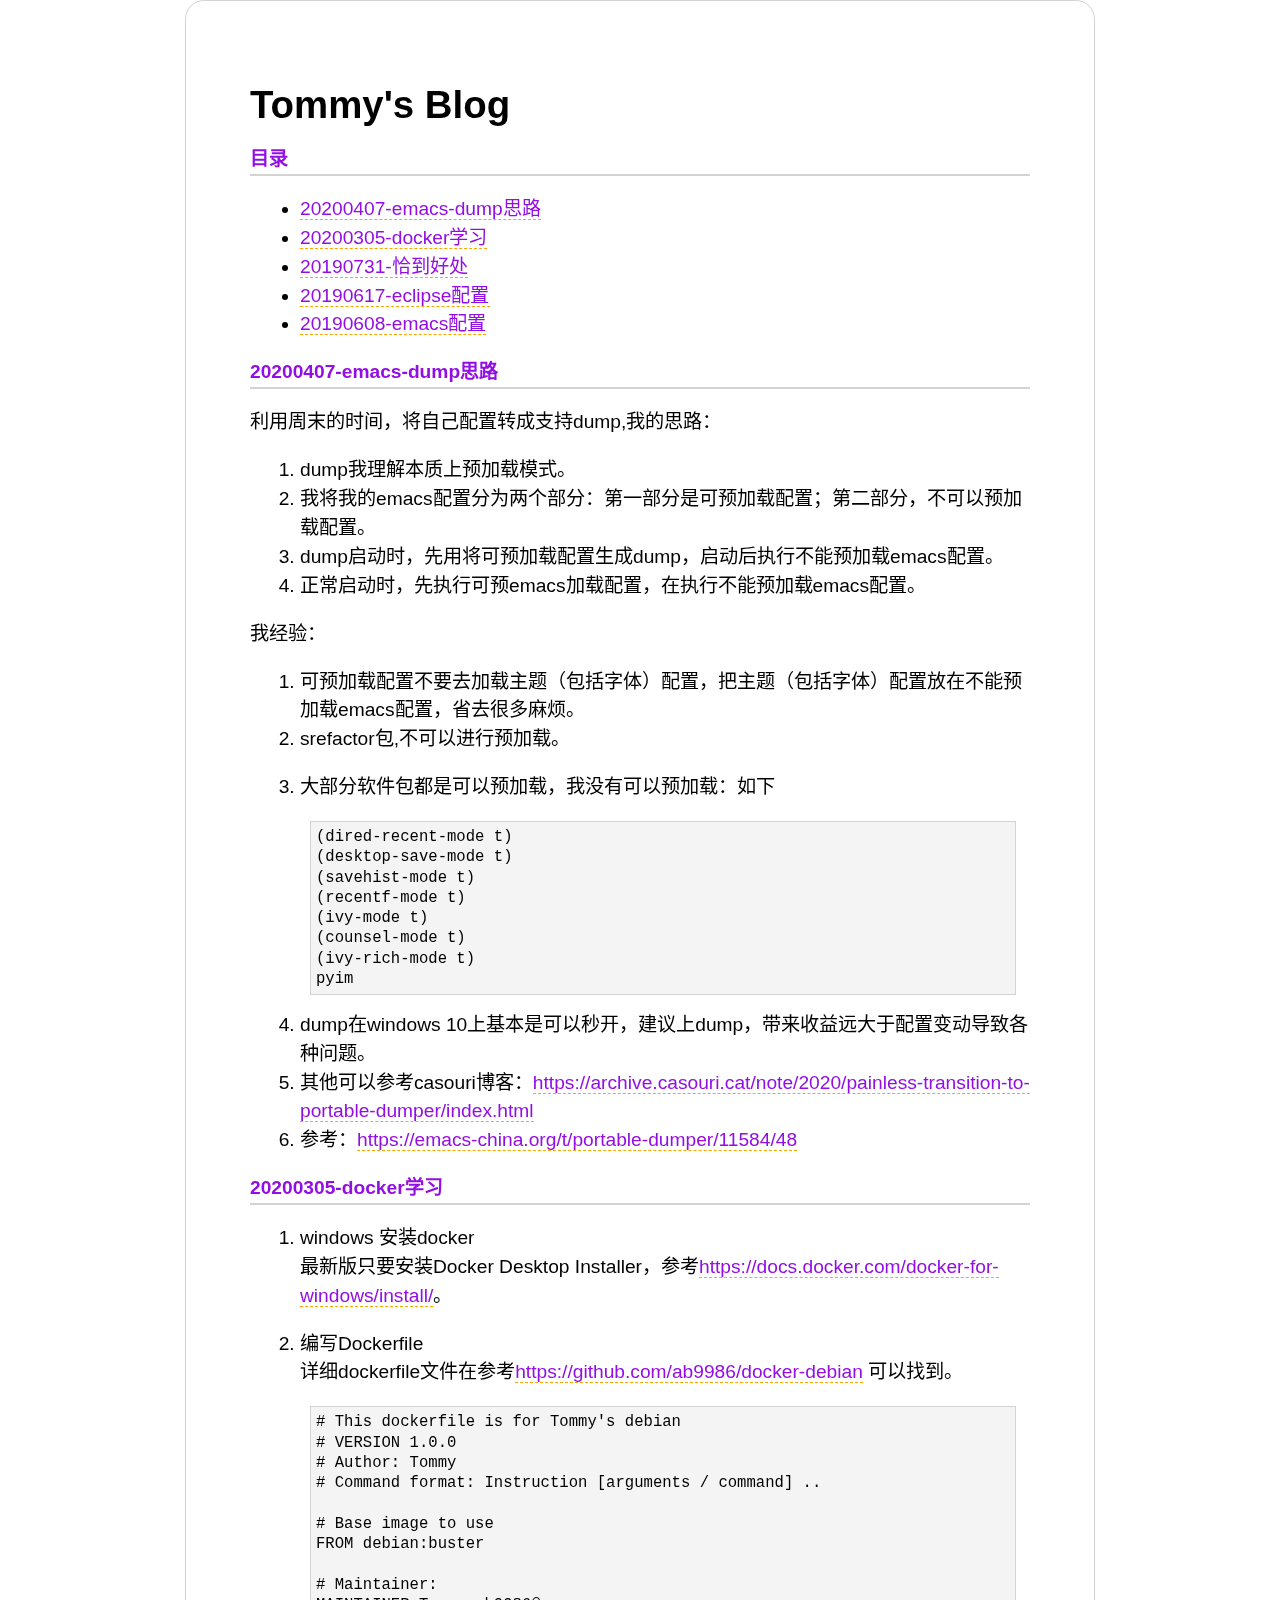
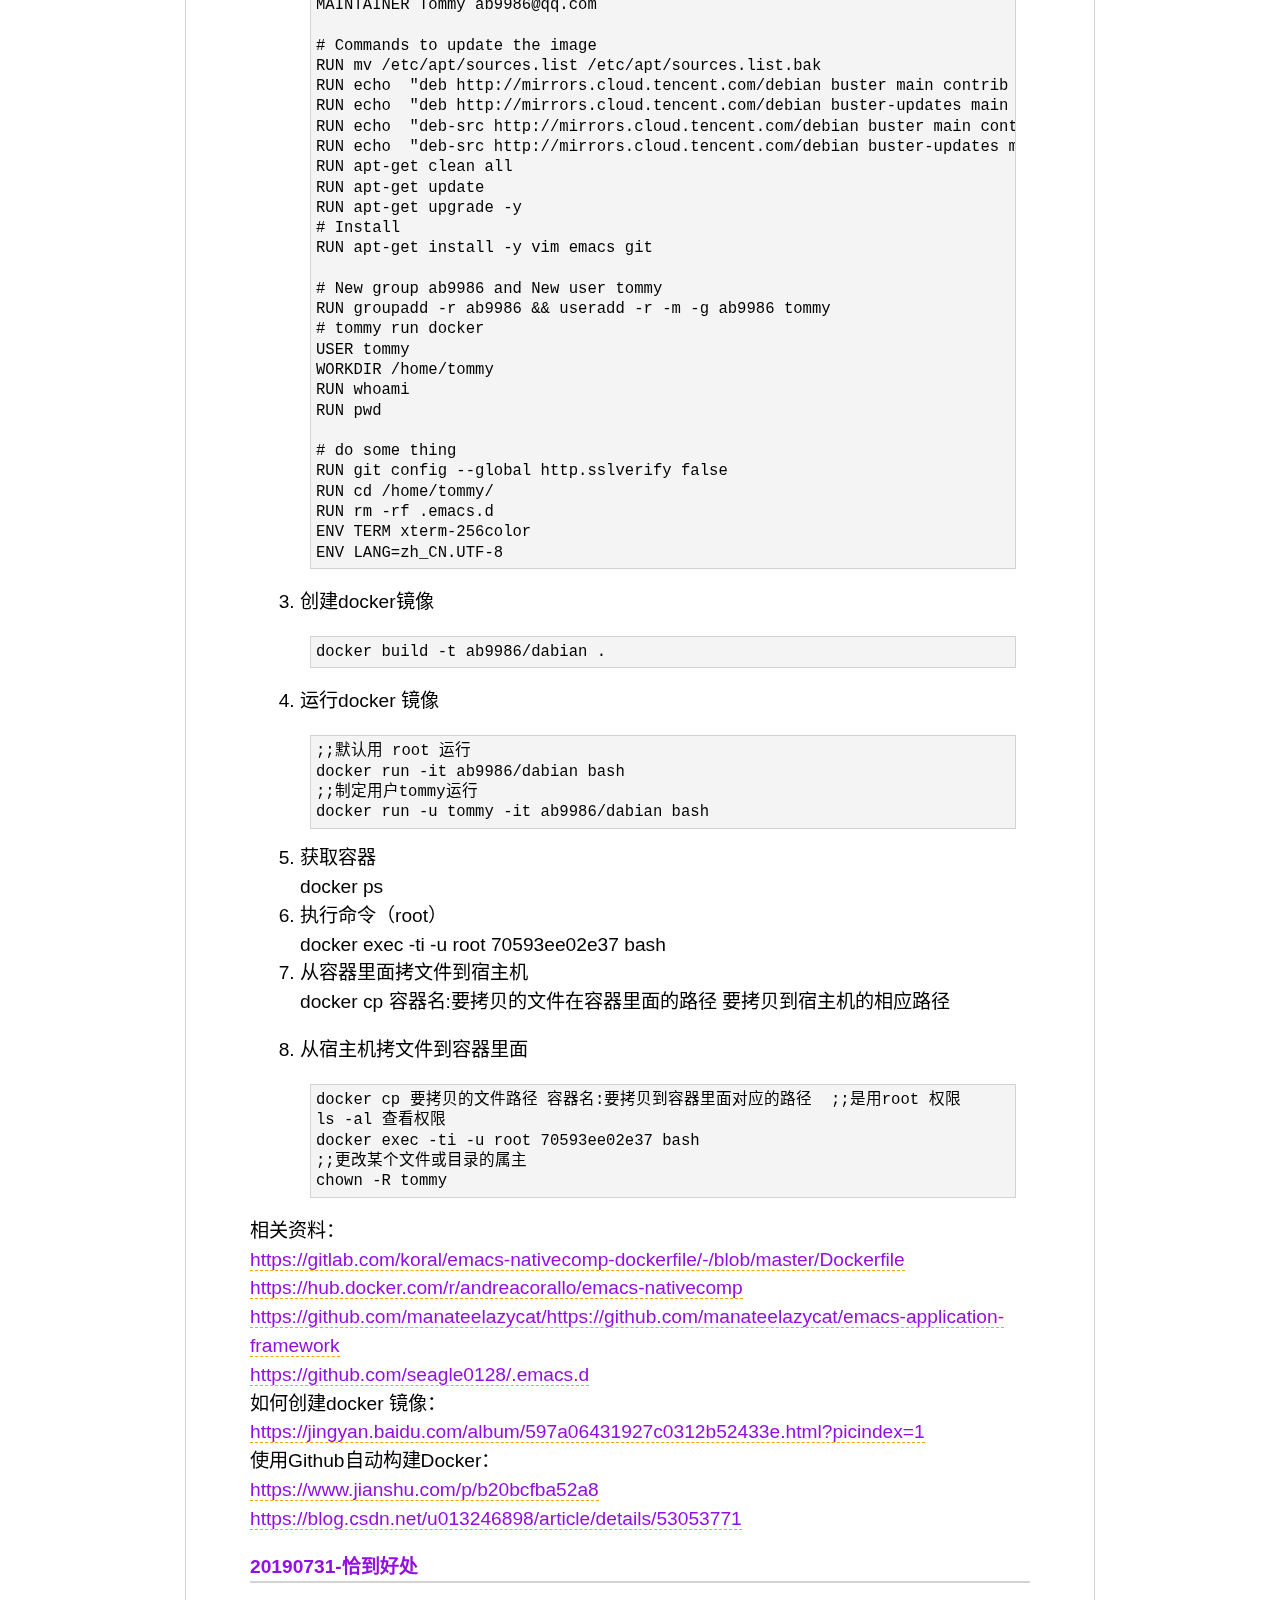
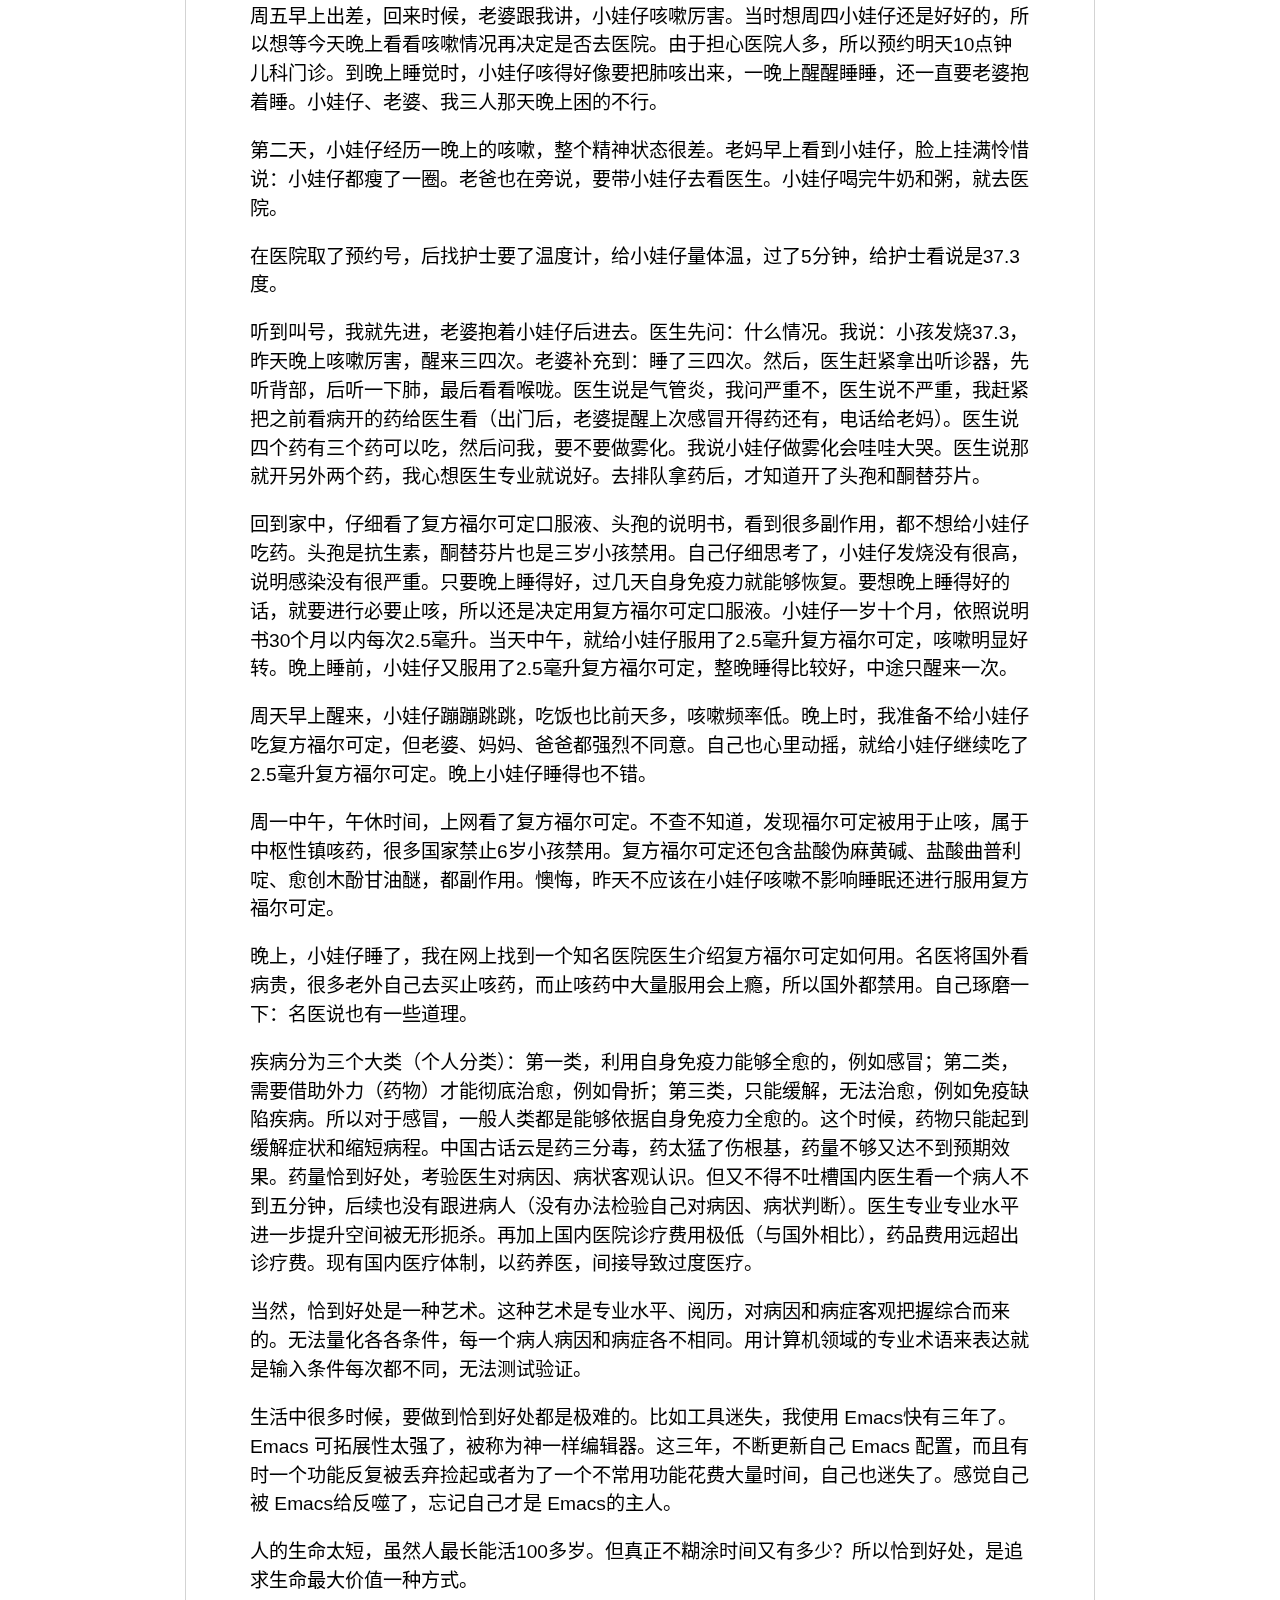
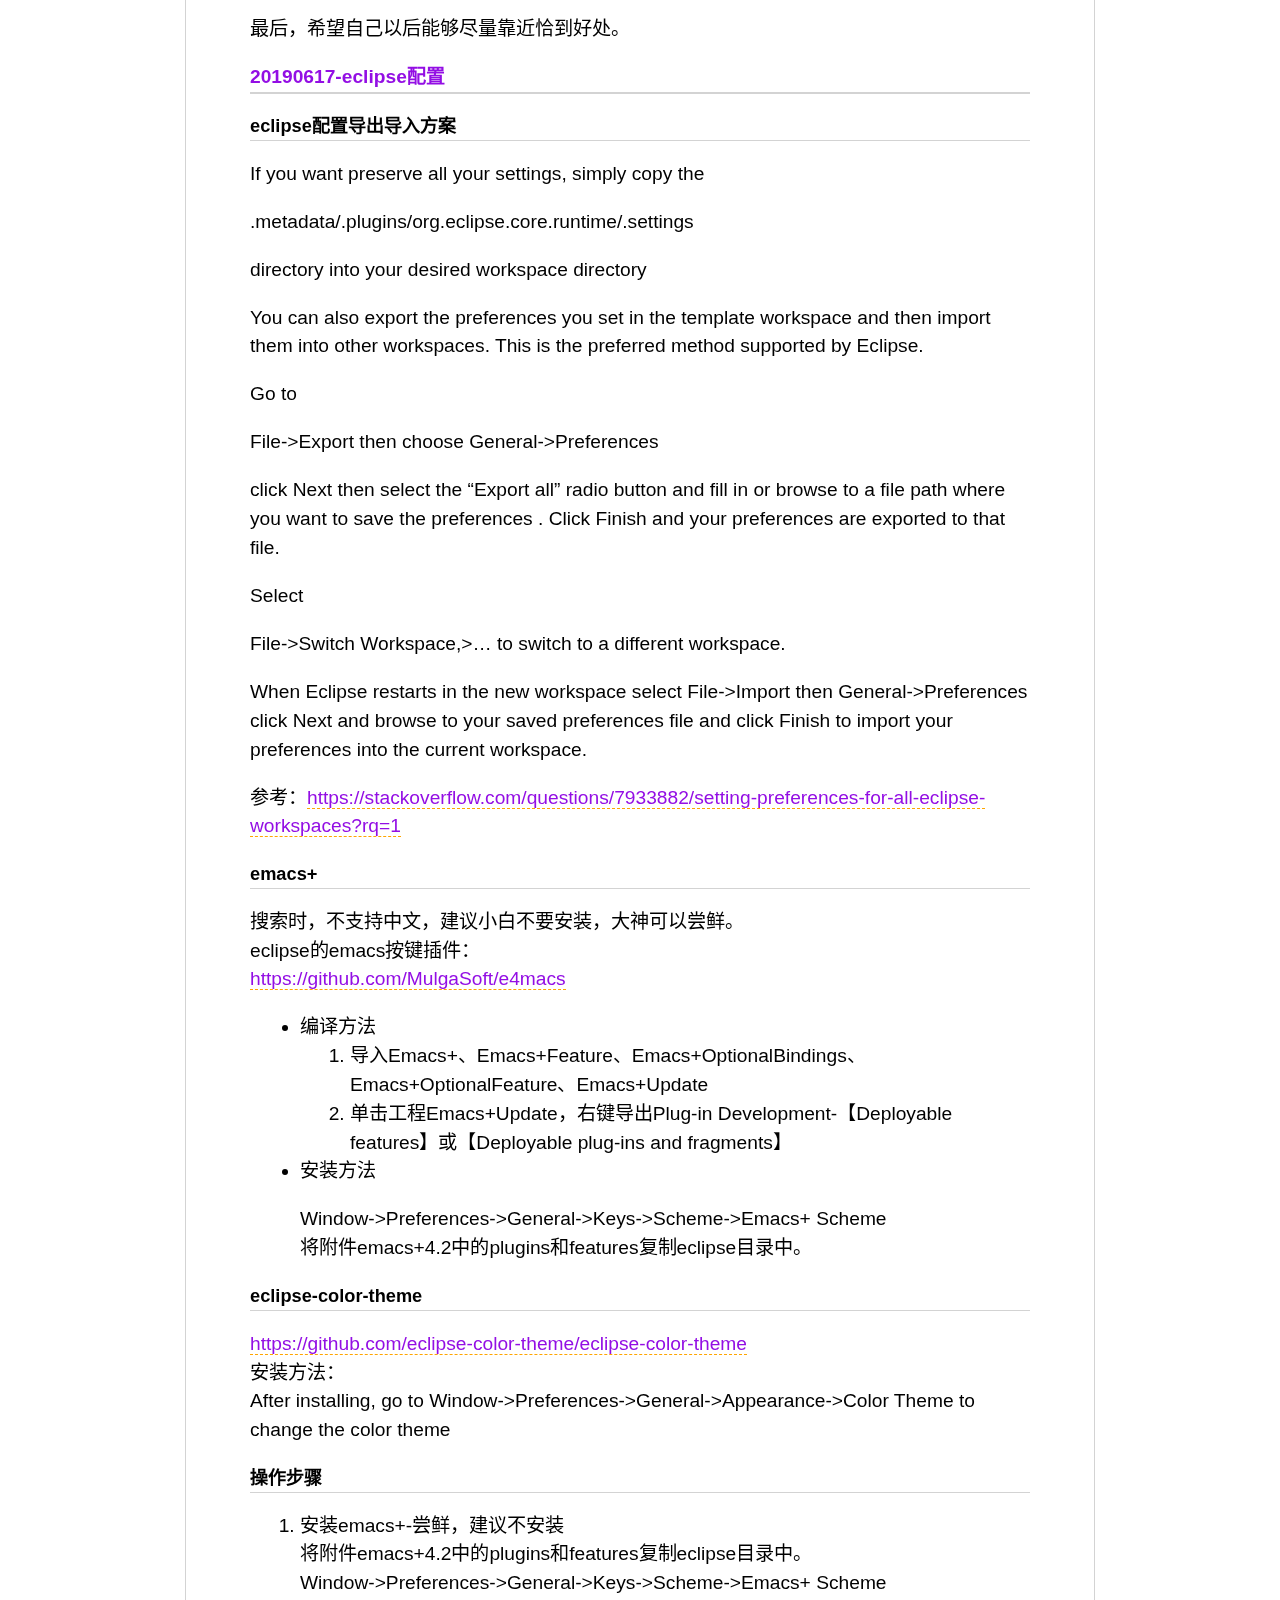
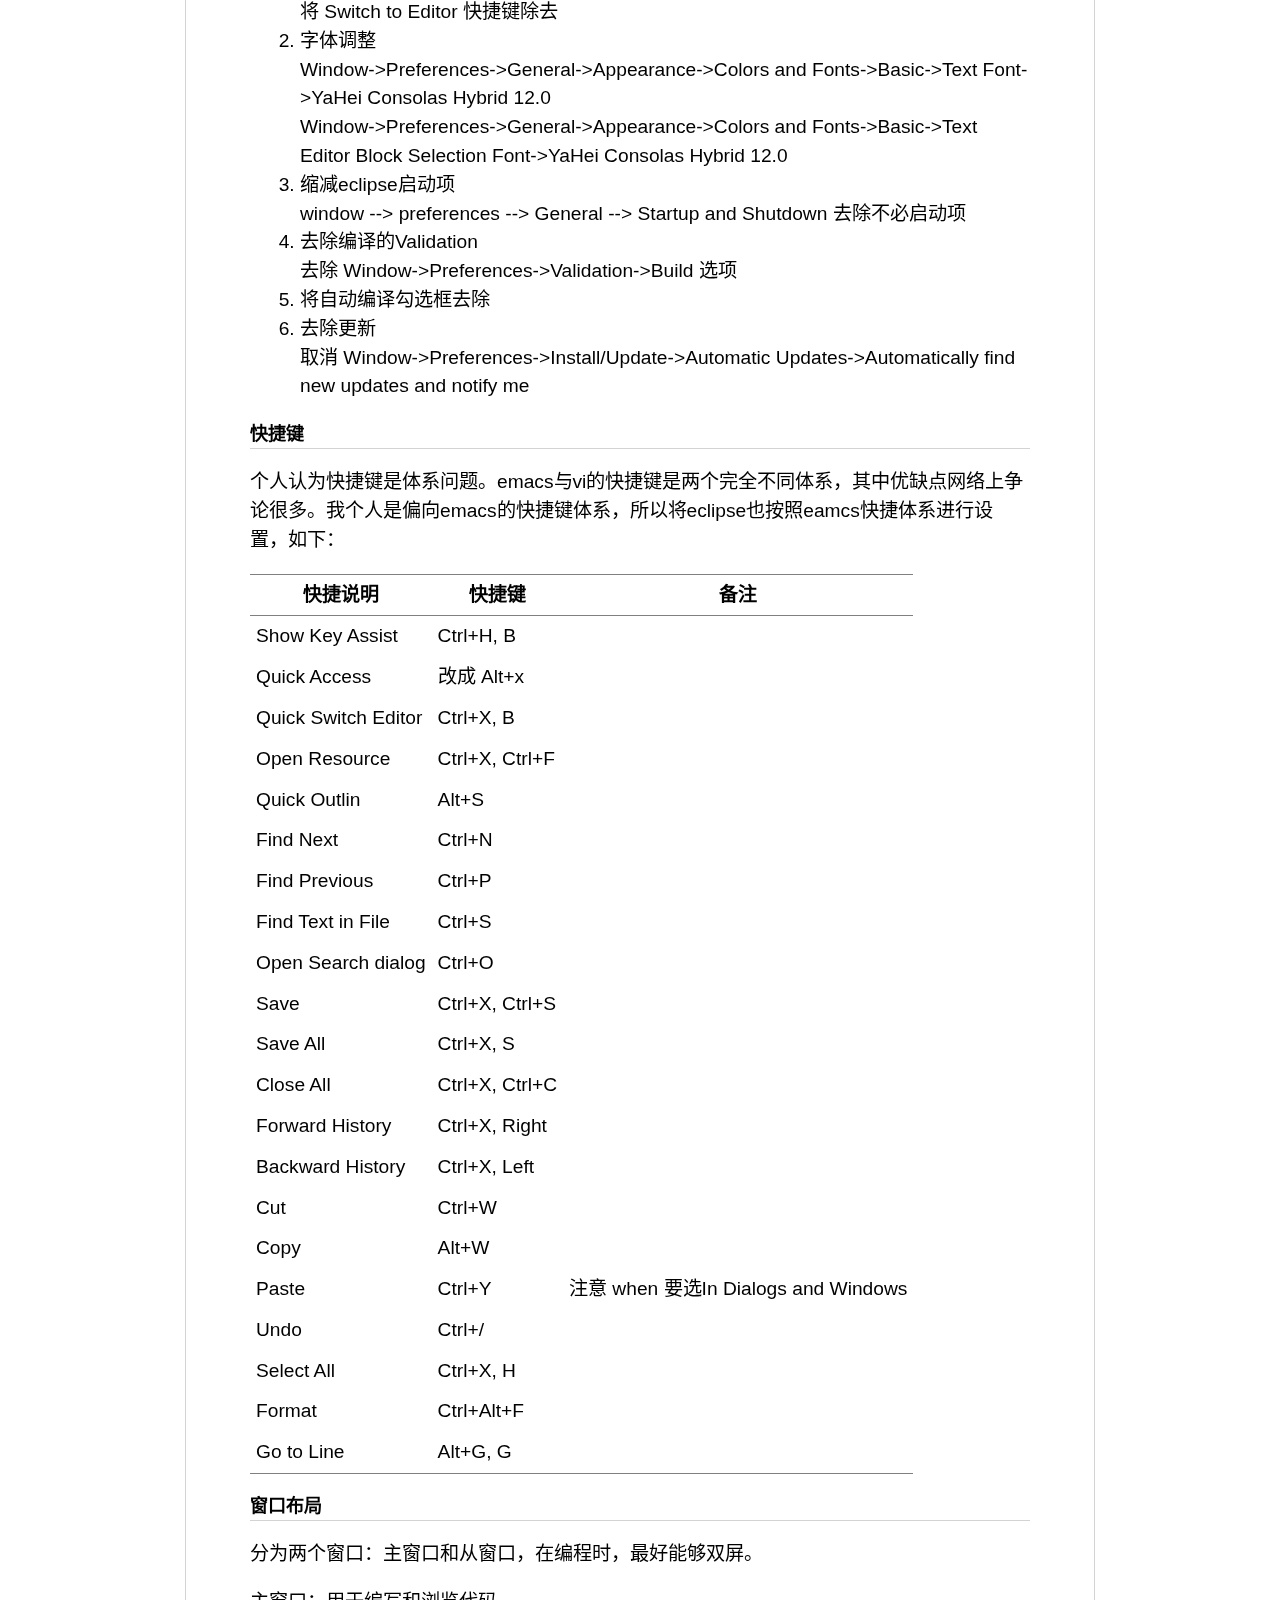
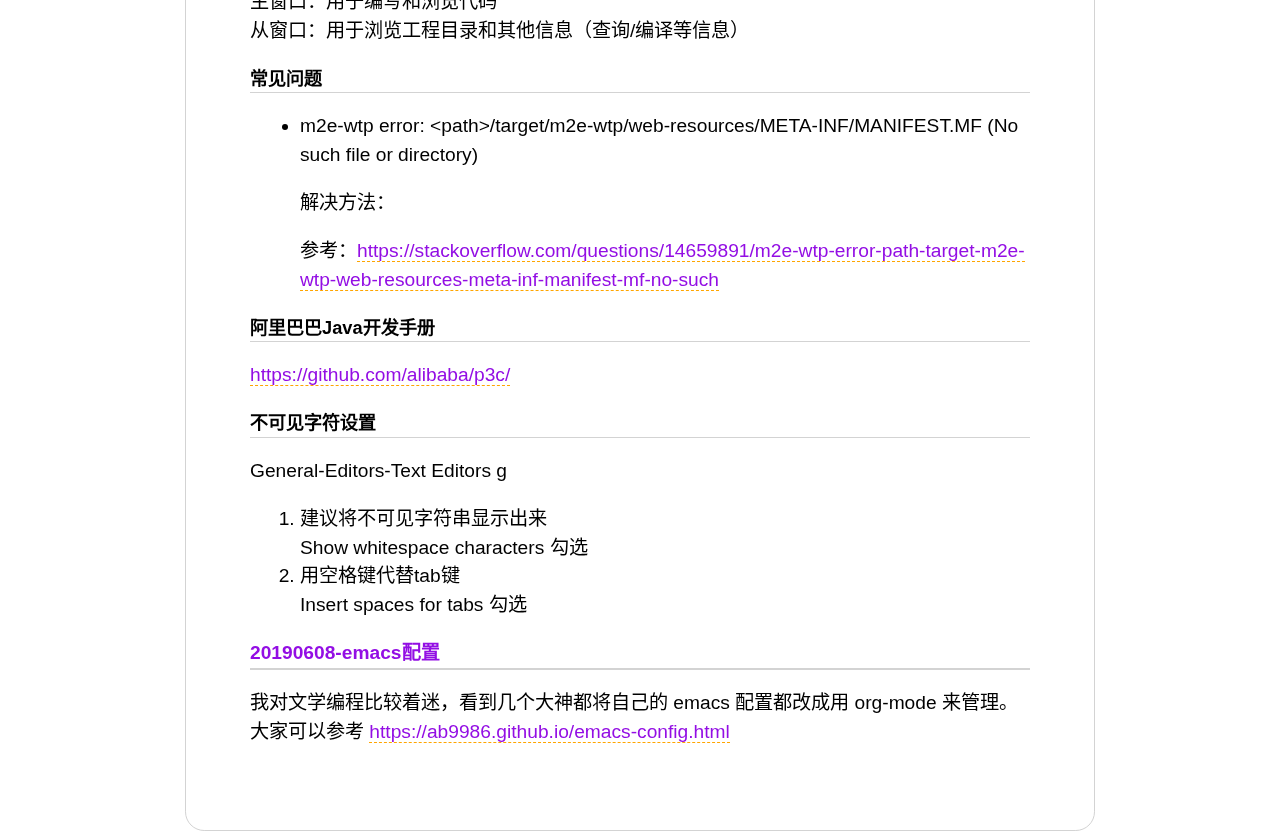
==== commit f7eb3aa7: "更新20200407-emacs-dump思路" ====
--- a/blog.html
+++ b/blog.html
@@ -20,17 +20,56 @@
 <h2>&#30446;&#24405;</h2>
 <div id="text-table-of-contents">
 <ul>
-<li><a href="#org5ae9214">20200305-docker学习</a></li>
-<li><a href="#org31ac3ca">20190731-恰到好处</a></li>
-<li><a href="#orgd49e3f0">20190617-eclipse配置</a></li>
-<li><a href="#org571978e">20190608-emacs配置</a></li>
+<li><a href="#org470ce7a">20200407-emacs-dump思路</a></li>
+<li><a href="#orgc5aad9b">20200305-docker学习</a></li>
+<li><a href="#org16e599f">20190731-恰到好处</a></li>
+<li><a href="#org567d906">20190617-eclipse配置</a></li>
+<li><a href="#org10c2251">20190608-emacs配置</a></li>
 </ul>
 </div>
 </div>
 
-<div id="outline-container-org5ae9214" class="outline-2">
-<h2 id="org5ae9214">20200305-docker学习</h2>
-<div class="outline-text-2" id="text-org5ae9214">
+<div id="outline-container-org470ce7a" class="outline-2">
+<h2 id="org470ce7a">20200407-emacs-dump思路</h2>
+<div class="outline-text-2" id="text-org470ce7a">
+<p>
+利用周末的时间，将自己配置转成支持dump,我的思路：<br />
+</p>
+<ol class="org-ol">
+<li>dump我理解本质上预加载模式。<br /></li>
+<li>我将我的emacs配置分为两个部分：第一部分是可预加载配置；第二部分，不可以预加载配置。<br /></li>
+<li>dump启动时，先用将可预加载配置生成dump，启动后执行不能预加载emacs配置。<br /></li>
+<li>正常启动时，先执行可预emacs加载配置，在执行不能预加载emacs配置。<br /></li>
+</ol>
+
+<p>
+我经验：<br />
+</p>
+<ol class="org-ol">
+<li>可预加载配置不要去加载主题（包括字体）配置，把主题（包括字体）配置放在不能预加载emacs配置，省去很多麻烦。<br /></li>
+<li>srefactor包,不可以进行预加载。<br /></li>
+<li><p>
+大部分软件包都是可以预加载，我没有可以预加载：如下<br />
+</p>
+<pre class="example">
+(dired-recent-mode t)
+(desktop-save-mode t)
+(savehist-mode t)
+(recentf-mode t)   
+(ivy-mode t)
+(counsel-mode t)
+(ivy-rich-mode t)
+pyim 
+</pre></li>
+<li>dump在windows 10上基本是可以秒开，建议上dump，带来收益远大于配置变动导致各种问题。<br /></li>
+<li>其他可以参考casouri博客：<a href="https://archive.casouri.cat/note/2020/painless-transition-to-portable-dumper/index.html">https://archive.casouri.cat/note/2020/painless-transition-to-portable-dumper/index.html</a><br /></li>
+<li>参考：<a href="https://emacs-china.org/t/portable-dumper/11584/48">https://emacs-china.org/t/portable-dumper/11584/48</a><br /></li>
+</ol>
+</div>
+</div>
+<div id="outline-container-orgc5aad9b" class="outline-2">
+<h2 id="orgc5aad9b">20200305-docker学习</h2>
+<div class="outline-text-2" id="text-orgc5aad9b">
 <ol class="org-ol">
 <li>windows 安装docker<br />
 最新版只要安装Docker Desktop Installer，参考<a href="https://docs.docker.com/docker-for-windows/install/">https://docs.docker.com/docker-for-windows/install/</a>。<br /></li>
@@ -128,9 +167,9 @@
 </p>
 </div>
 </div>
-<div id="outline-container-org31ac3ca" class="outline-2">
-<h2 id="org31ac3ca">20190731-恰到好处</h2>
-<div class="outline-text-2" id="text-org31ac3ca">
+<div id="outline-container-org16e599f" class="outline-2">
+<h2 id="org16e599f">20190731-恰到好处</h2>
+<div class="outline-text-2" id="text-org16e599f">
 <p>
 周五早上出差，回来时候，老婆跟我讲，小娃仔咳嗽厉害。当时想周四小娃仔还是好好的，所以想等今天晚上看看咳嗽情况再决定是否去医院。由于担心医院人多，所以预约明天10点钟儿科门诊。到晚上睡觉时，小娃仔咳得好像要把肺咳出来，一晚上醒醒睡睡，还一直要老婆抱着睡。小娃仔、老婆、我三人那天晚上困的不行。<br />
 </p>
@@ -185,13 +224,13 @@
 </div>
 </div>
 
-<div id="outline-container-orgd49e3f0" class="outline-2">
-<h2 id="orgd49e3f0">20190617-eclipse配置</h2>
-<div class="outline-text-2" id="text-orgd49e3f0">
-</div>
-<div id="outline-container-orgfb109c0" class="outline-3">
-<h3 id="orgfb109c0">eclipse配置导出导入方案</h3>
-<div class="outline-text-3" id="text-orgfb109c0">
+<div id="outline-container-org567d906" class="outline-2">
+<h2 id="org567d906">20190617-eclipse配置</h2>
+<div class="outline-text-2" id="text-org567d906">
+</div>
+<div id="outline-container-org617f3d6" class="outline-3">
+<h3 id="org617f3d6">eclipse配置导出导入方案</h3>
+<div class="outline-text-3" id="text-org617f3d6">
 <p>
 If you want preserve all your settings, simply copy the<br />
 </p>
@@ -238,9 +277,9 @@
 </div>
 </div>
 
-<div id="outline-container-orge538d28" class="outline-3">
-<h3 id="orge538d28">emacs+</h3>
-<div class="outline-text-3" id="text-orge538d28">
+<div id="outline-container-org407d164" class="outline-3">
+<h3 id="org407d164">emacs+</h3>
+<div class="outline-text-3" id="text-org407d164">
 <p>
 搜索时，不支持中文，建议小白不要安装，大神可以尝鲜。<br />
 eclipse的emacs按键插件：<br />
@@ -248,16 +287,16 @@
 </p>
 </div>
 <ul class="org-ul">
-<li><a id="org1c3ac14"></a>编译方法<br />
-<div class="outline-text-5" id="text-org1c3ac14">
+<li><a id="orgc8f6a26"></a>编译方法<br />
+<div class="outline-text-5" id="text-orgc8f6a26">
 <ol class="org-ol">
 <li>导入Emacs+、Emacs+Feature、Emacs+OptionalBindings、Emacs+OptionalFeature、Emacs+Update<br /></li>
 <li>单击工程Emacs+Update，右键导出Plug-in Development-【Deployable features】或【Deployable plug-ins and fragments】<br /></li>
 </ol>
 </div>
 </li>
-<li><a id="orgca63830"></a>安装方法<br />
-<div class="outline-text-5" id="text-orgca63830">
+<li><a id="org9e8dbd6"></a>安装方法<br />
+<div class="outline-text-5" id="text-org9e8dbd6">
 <p>
 Window-&gt;Preferences-&gt;General-&gt;Keys-&gt;Scheme-&gt;Emacs+ Scheme<br />
 将附件emacs+4.2中的plugins和features复制eclipse目录中。<br />
@@ -266,9 +305,9 @@
 </li>
 </ul>
 </div>
-<div id="outline-container-orga6a726d" class="outline-3">
-<h3 id="orga6a726d">eclipse-color-theme</h3>
-<div class="outline-text-3" id="text-orga6a726d">
+<div id="outline-container-org6c76058" class="outline-3">
+<h3 id="org6c76058">eclipse-color-theme</h3>
+<div class="outline-text-3" id="text-org6c76058">
 <p>
 <a href="https://github.com/eclipse-color-theme/eclipse-color-theme">https://github.com/eclipse-color-theme/eclipse-color-theme</a><br />
 安装方法：<br />
@@ -278,9 +317,9 @@
 </div>
 
 
-<div id="outline-container-org87989f9" class="outline-3">
-<h3 id="org87989f9">操作步骤</h3>
-<div class="outline-text-3" id="text-org87989f9">
+<div id="outline-container-orgf141c14" class="outline-3">
+<h3 id="orgf141c14">操作步骤</h3>
+<div class="outline-text-3" id="text-orgf141c14">
 <ol class="org-ol">
 <li>安装emacs+-尝鲜，建议不安装<br />
 将附件emacs+4.2中的plugins和features复制eclipse目录中。<br />
@@ -307,9 +346,9 @@
 
 
 
-<div id="outline-container-orgcfe78c8" class="outline-3">
-<h3 id="orgcfe78c8">快捷键</h3>
-<div class="outline-text-3" id="text-orgcfe78c8">
+<div id="outline-container-orgcfcd8f6" class="outline-3">
+<h3 id="orgcfcd8f6">快捷键</h3>
+<div class="outline-text-3" id="text-orgcfcd8f6">
 <p>
 个人认为快捷键是体系问题。emacs与vi的快捷键是两个完全不同体系，其中优缺点网络上争论很多。我个人是偏向emacs的快捷键体系，所以将eclipse也按照eamcs快捷体系进行设置，如下：<br />
 </p>
@@ -463,9 +502,9 @@
 
 
 
-<div id="outline-container-org8d37546" class="outline-3">
-<h3 id="org8d37546">窗口布局</h3>
-<div class="outline-text-3" id="text-org8d37546">
+<div id="outline-container-org4b1b8e2" class="outline-3">
+<h3 id="org4b1b8e2">窗口布局</h3>
+<div class="outline-text-3" id="text-org4b1b8e2">
 <p>
 分为两个窗口：主窗口和从窗口，在编程时，最好能够双屏。<br />
 </p>
@@ -477,13 +516,13 @@
 </div>
 </div>
 
-<div id="outline-container-org43c9ccf" class="outline-3">
-<h3 id="org43c9ccf">常见问题</h3>
-<div class="outline-text-3" id="text-org43c9ccf">
+<div id="outline-container-orgf39c3f1" class="outline-3">
+<h3 id="orgf39c3f1">常见问题</h3>
+<div class="outline-text-3" id="text-orgf39c3f1">
 </div>
 <ul class="org-ul">
-<li><a id="org5abe911"></a>m2e-wtp error: &lt;path&gt;/target/m2e-wtp/web-resources/META-INF/MANIFEST.MF (No such file or directory)<br />
-<div class="outline-text-5" id="text-org5abe911">
+<li><a id="orgfaf33d8"></a>m2e-wtp error: &lt;path&gt;/target/m2e-wtp/web-resources/META-INF/MANIFEST.MF (No such file or directory)<br />
+<div class="outline-text-5" id="text-orgfaf33d8">
 <p>
 解决方法：<br />
 </p>
@@ -505,9 +544,9 @@
 
 
 
-<div id="outline-container-orga10b08e" class="outline-3">
-<h3 id="orga10b08e">阿里巴巴Java开发手册</h3>
-<div class="outline-text-3" id="text-orga10b08e">
+<div id="outline-container-org866d40a" class="outline-3">
+<h3 id="org866d40a">阿里巴巴Java开发手册</h3>
+<div class="outline-text-3" id="text-org866d40a">
 <p>
 <a href="https://github.com/alibaba/p3c/">https://github.com/alibaba/p3c/</a><br />
 </p>
@@ -515,9 +554,9 @@
 </div>
 
 
-<div id="outline-container-org9d0ab91" class="outline-3">
-<h3 id="org9d0ab91">不可见字符设置</h3>
-<div class="outline-text-3" id="text-org9d0ab91">
+<div id="outline-container-org8f5ff2e" class="outline-3">
+<h3 id="org8f5ff2e">不可见字符设置</h3>
+<div class="outline-text-3" id="text-org8f5ff2e">
 <p>
 General-Editors-Text Editors g<br />
 </p>
@@ -532,9 +571,9 @@
 </div>
 
 
-<div id="outline-container-org571978e" class="outline-2">
-<h2 id="org571978e">20190608-emacs配置</h2>
-<div class="outline-text-2" id="text-org571978e">
+<div id="outline-container-org10c2251" class="outline-2">
+<h2 id="org10c2251">20190608-emacs配置</h2>
+<div class="outline-text-2" id="text-org10c2251">
 <p>
 我对文学编程比较着迷，看到几个大神都将自己的 emacs 配置都改成用 org-mode 来管理。大家可以参考 <a href="https://ab9986.github.io/emacs-config.html">https://ab9986.github.io/emacs-config.html</a> <br />
 </p>
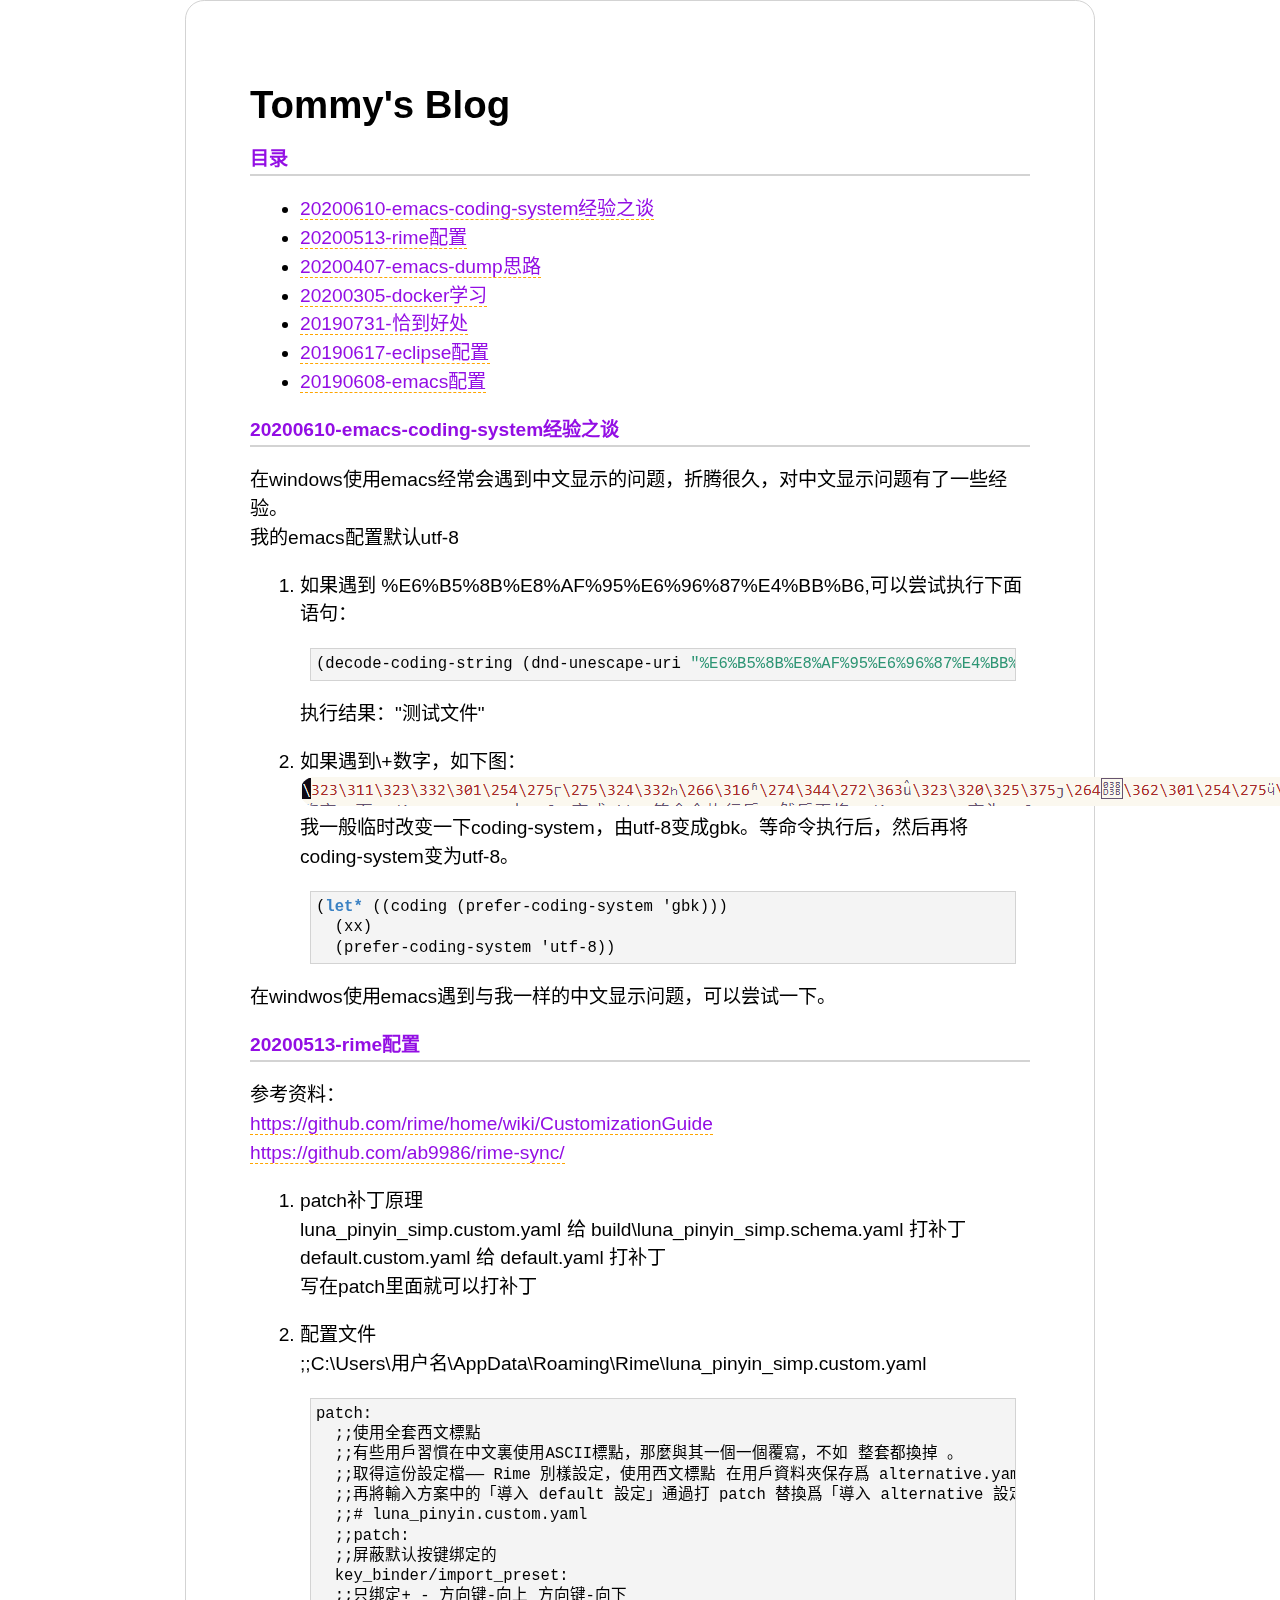
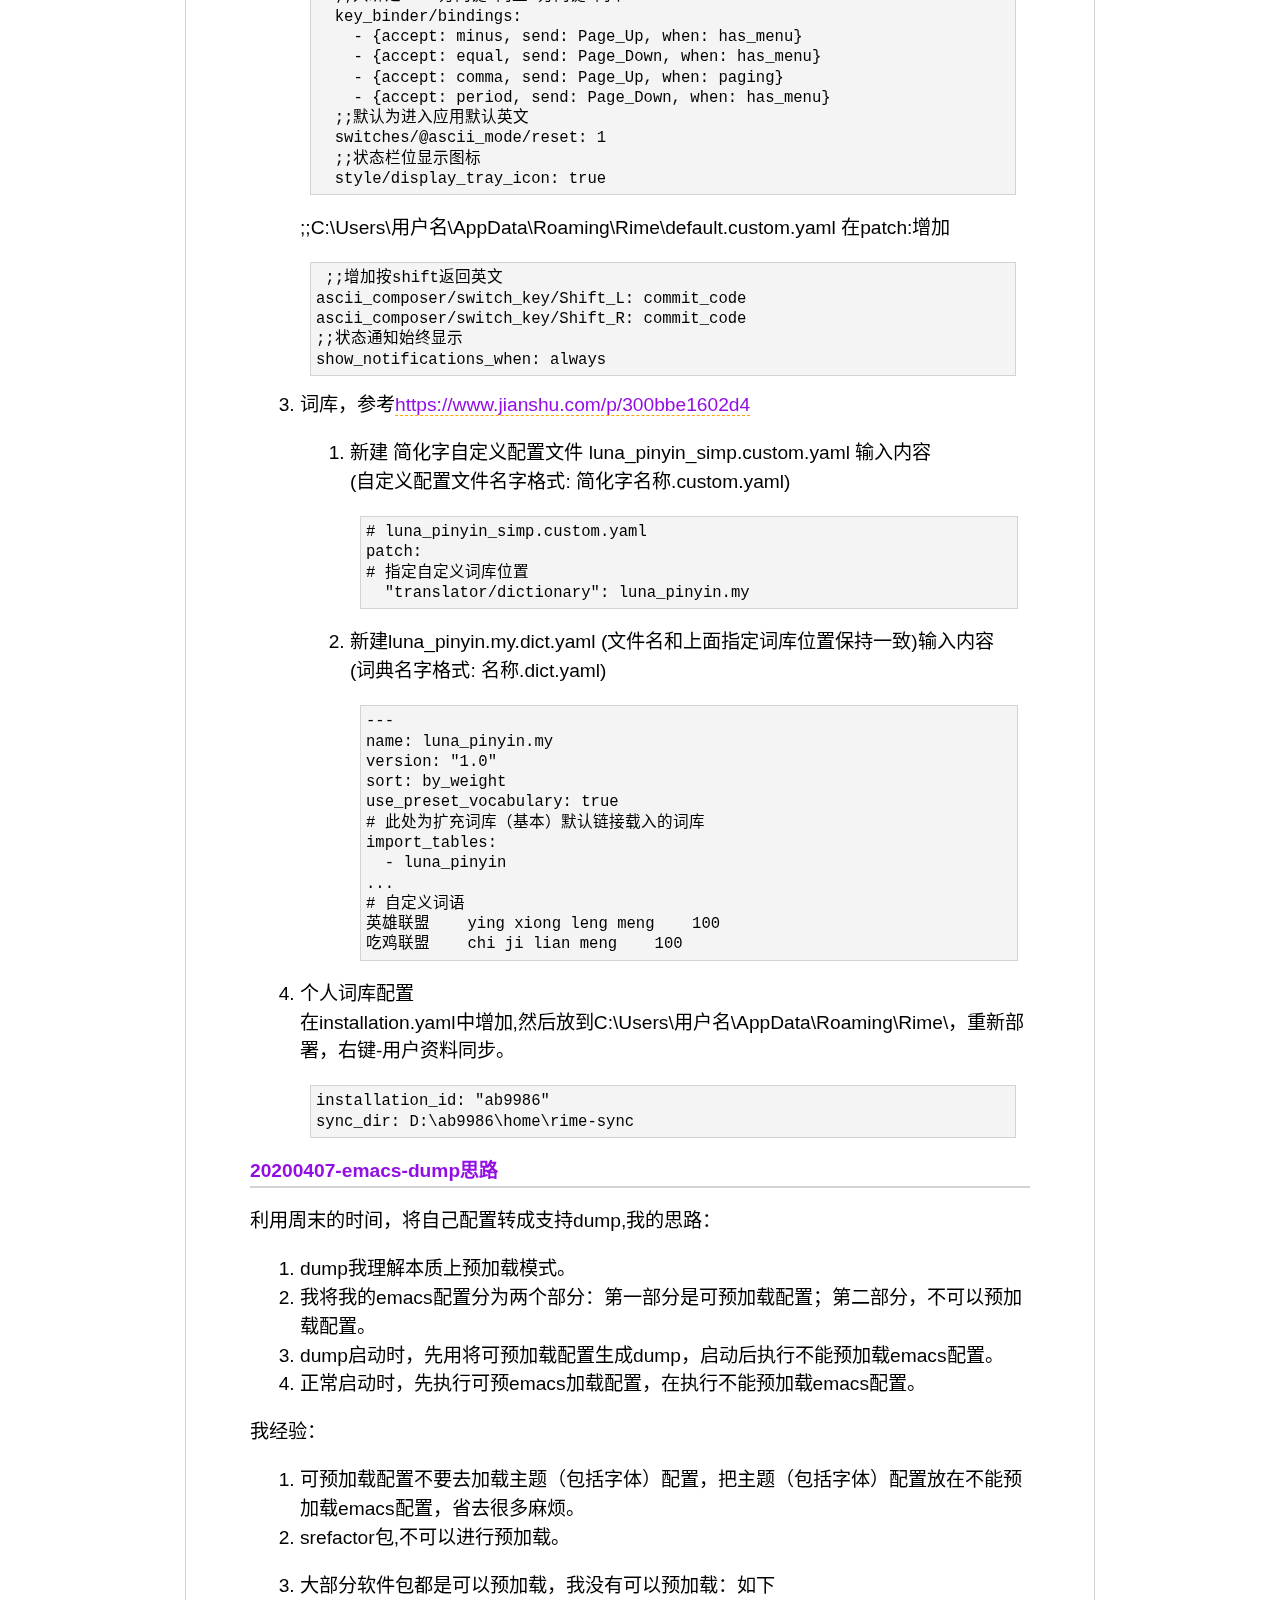
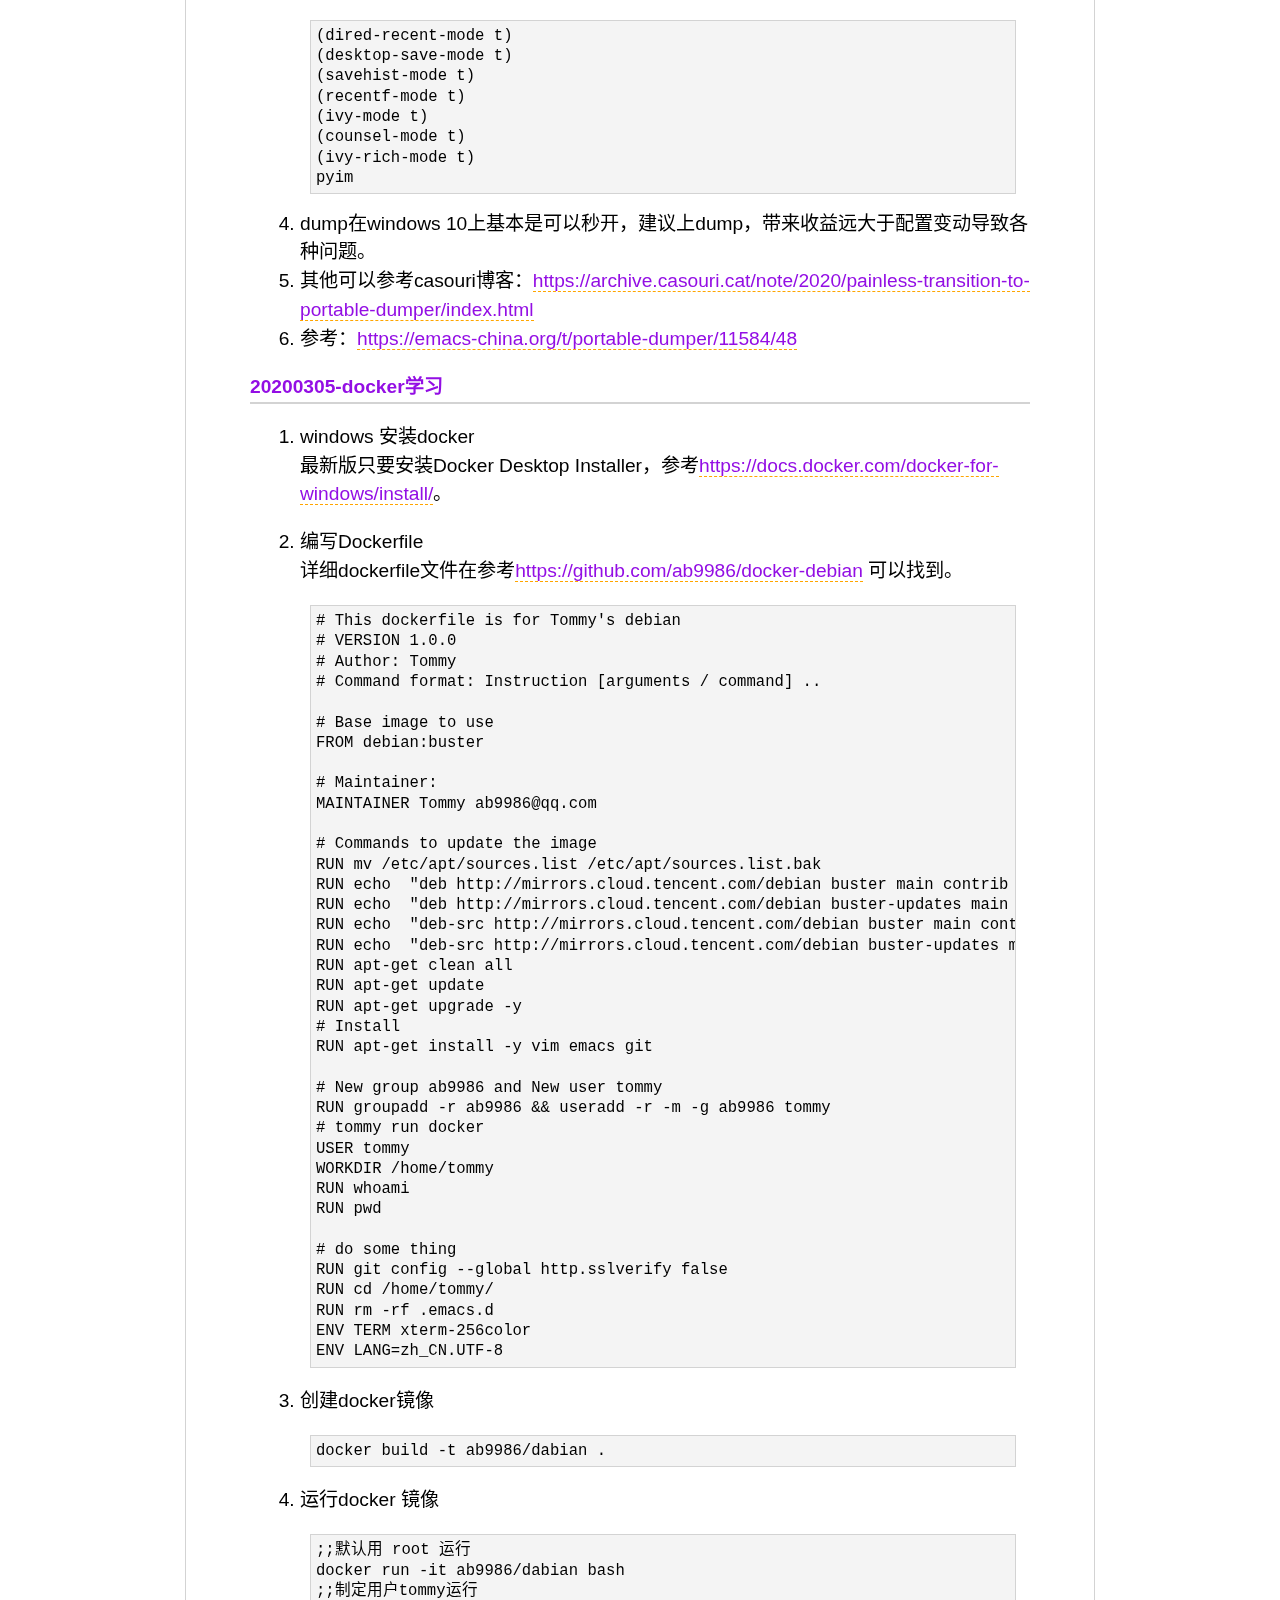
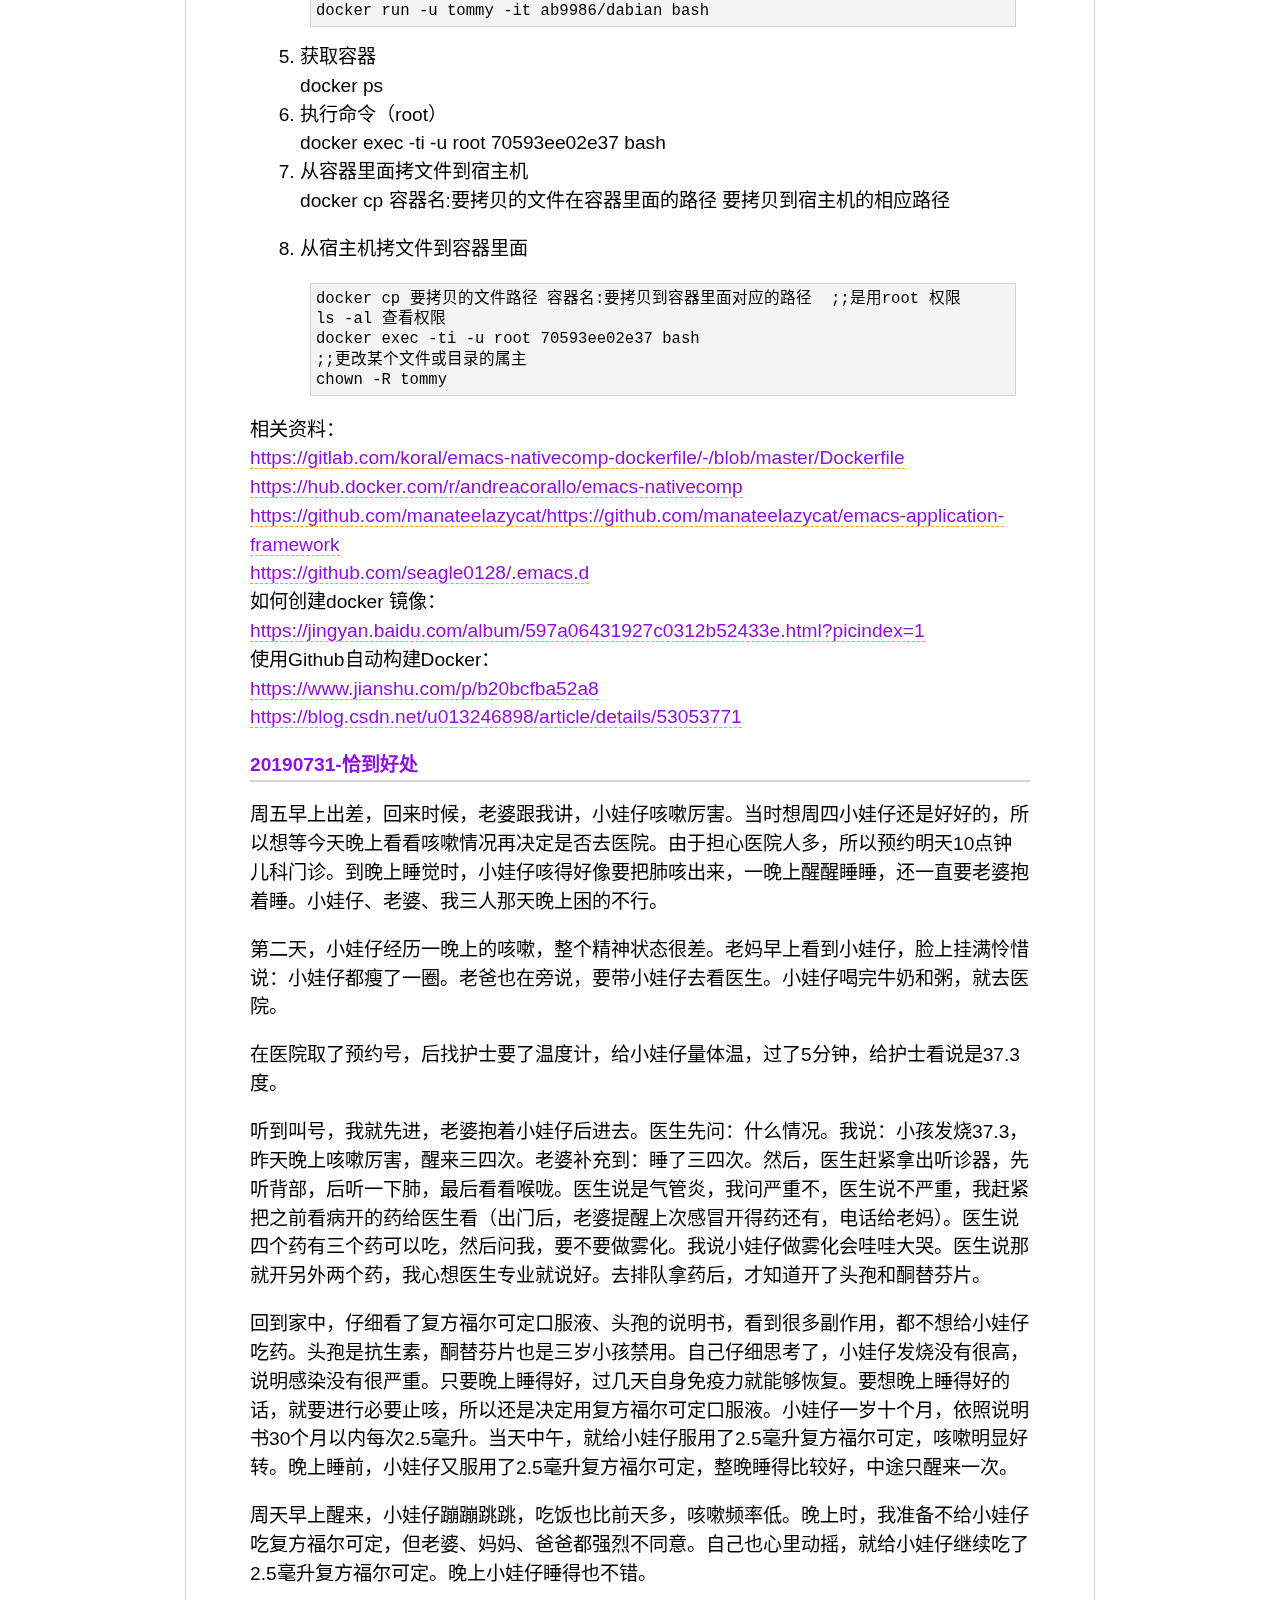
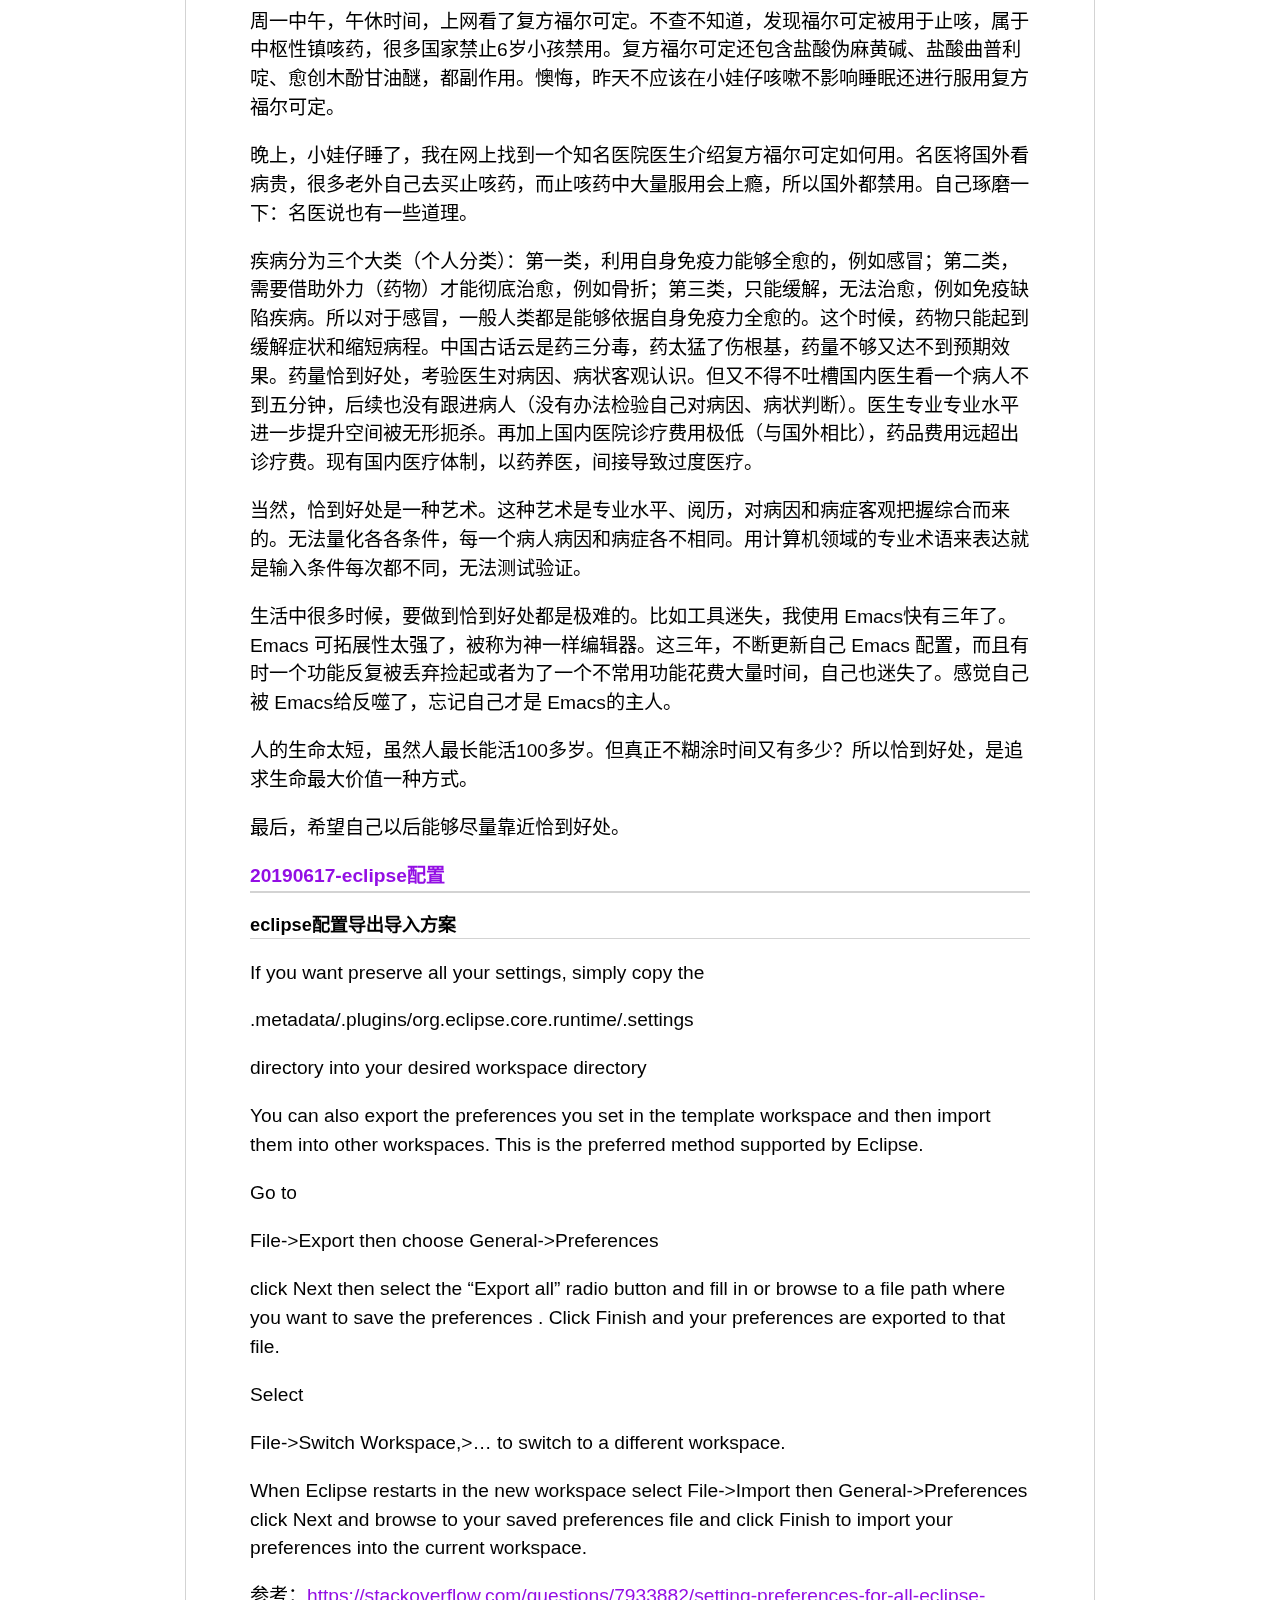
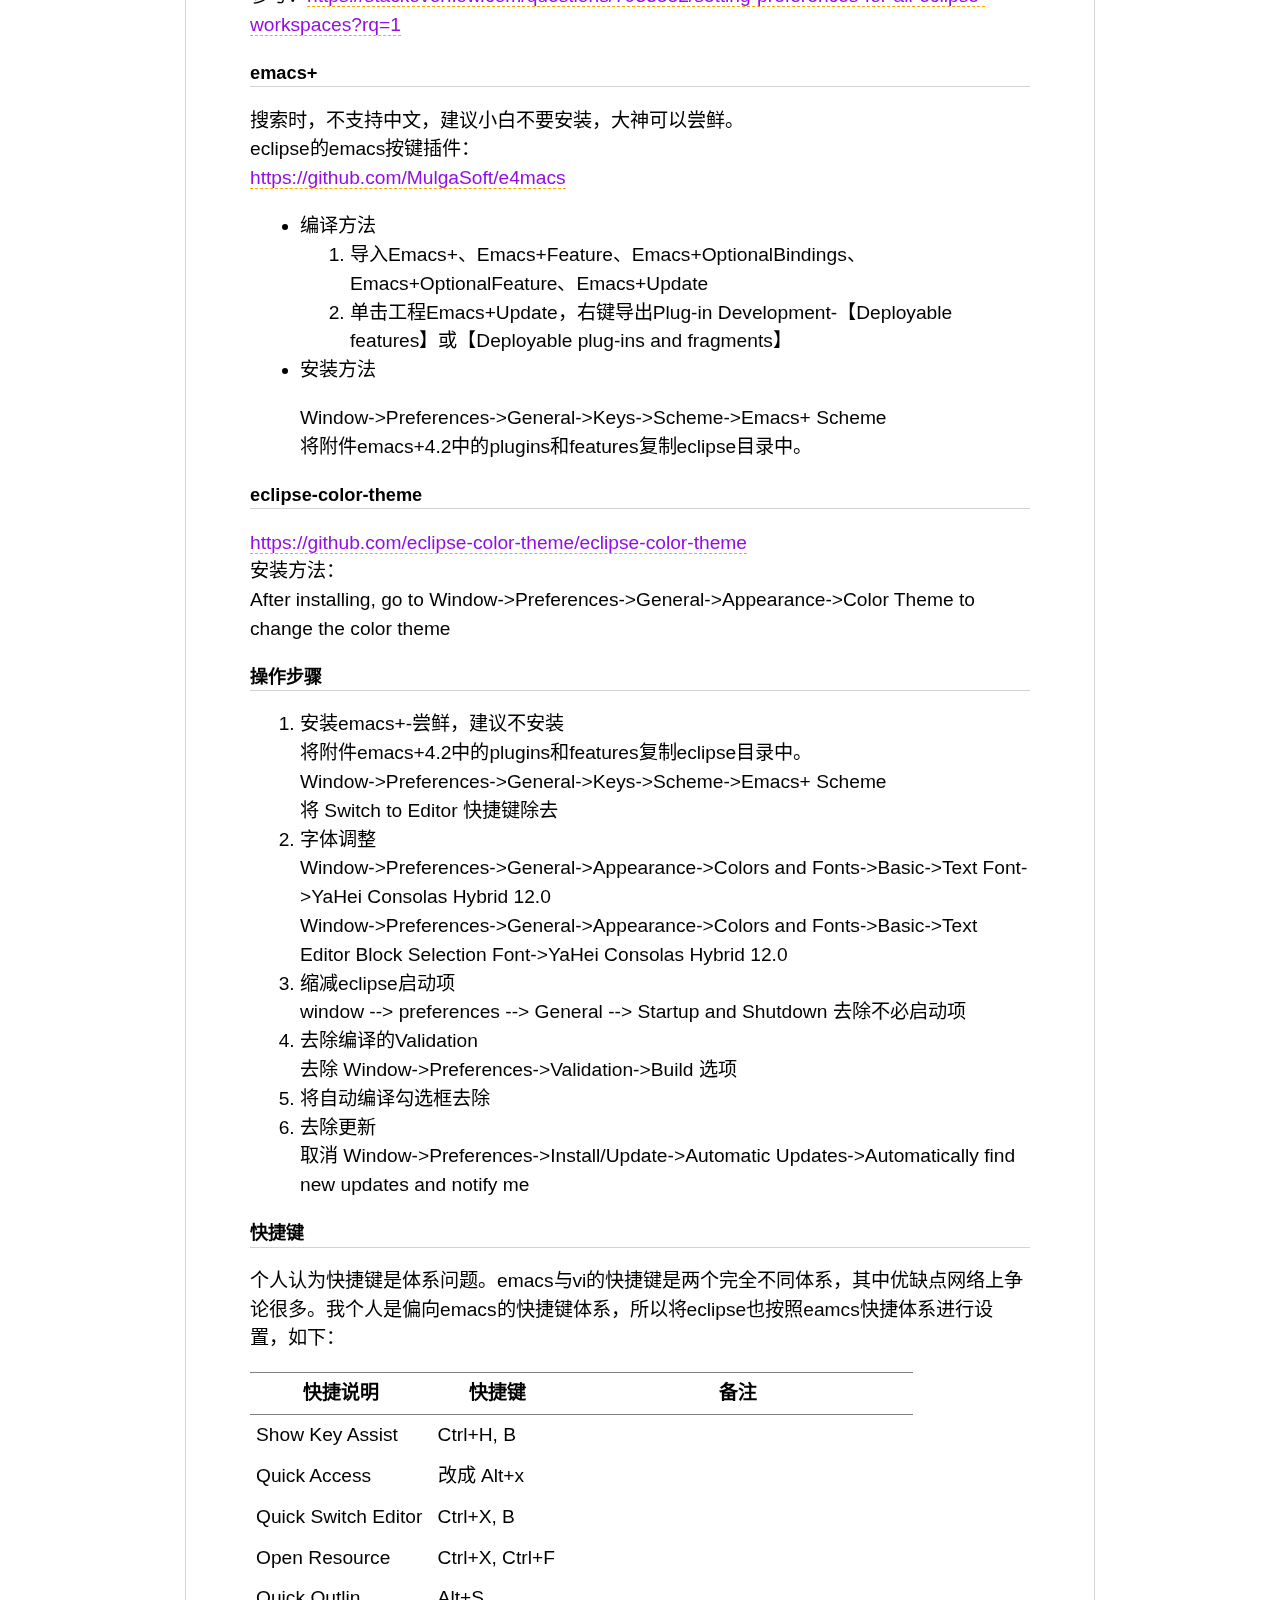
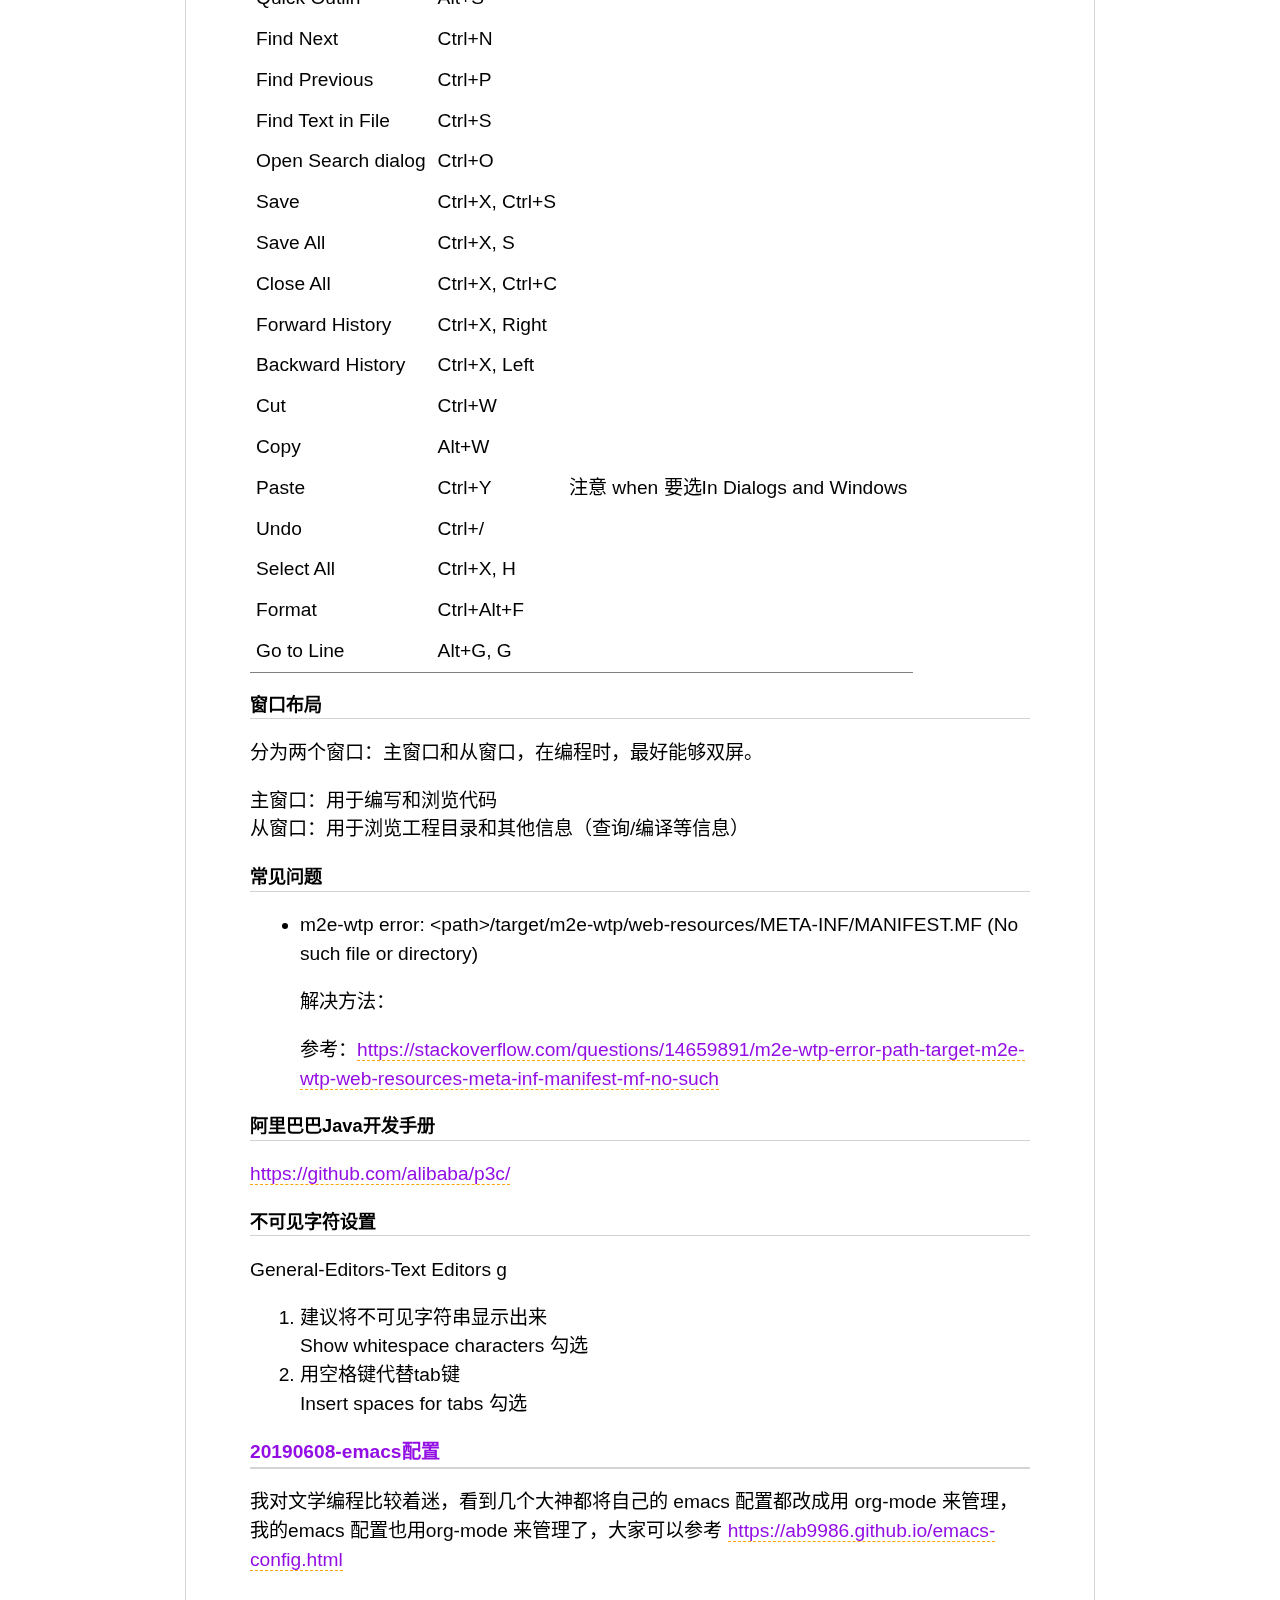
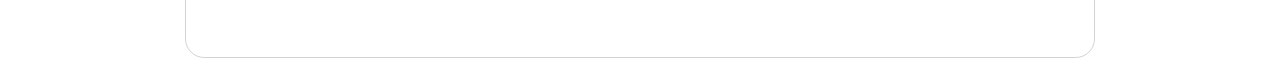
==== commit 64232926: "update blog" ====
--- a/blog.html
+++ b/blog.html
@@ -20,18 +20,148 @@
 <h2>&#30446;&#24405;</h2>
 <div id="text-table-of-contents">
 <ul>
-<li><a href="#org470ce7a">20200407-emacs-dump思路</a></li>
-<li><a href="#orgc5aad9b">20200305-docker学习</a></li>
-<li><a href="#org16e599f">20190731-恰到好处</a></li>
-<li><a href="#org567d906">20190617-eclipse配置</a></li>
-<li><a href="#org10c2251">20190608-emacs配置</a></li>
+<li><a href="#org5c15a1f">20200610-emacs-coding-system经验之谈</a></li>
+<li><a href="#orgff0bada">20200513-rime配置</a></li>
+<li><a href="#orgeaeb391">20200407-emacs-dump思路</a></li>
+<li><a href="#org2d9ddb4">20200305-docker学习</a></li>
+<li><a href="#org332b938">20190731-恰到好处</a></li>
+<li><a href="#org5c5e1e6">20190617-eclipse配置</a></li>
+<li><a href="#orgced7158">20190608-emacs配置</a></li>
 </ul>
 </div>
 </div>
 
-<div id="outline-container-org470ce7a" class="outline-2">
-<h2 id="org470ce7a">20200407-emacs-dump思路</h2>
-<div class="outline-text-2" id="text-org470ce7a">
+<div id="outline-container-org5c15a1f" class="outline-2">
+<h2 id="org5c15a1f">20200610-emacs-coding-system经验之谈</h2>
+<div class="outline-text-2" id="text-org5c15a1f">
+<p>
+在windows使用emacs经常会遇到中文显示的问题，折腾很久，对中文显示问题有了一些经验。<br />
+我的emacs配置默认utf-8<br />
+</p>
+<ol class="org-ol">
+<li><p>
+如果遇到 %E6%B5%8B%E8%AF%95%E6%96%87%E4%BB%B6,可以尝试执行下面语句：<br />
+</p>
+<div class="org-src-container">
+<pre class="src src-emacs-lisp">(decode-coding-string (dnd-unescape-uri <span style="color: #2d9574;">"%E6%B5%8B%E8%AF%95%E6%96%87%E4%BB%B6"</span>) 'utf-8)   
+</pre>
+</div>
+<p>
+执行结果："测试文件"<br />
+</p></li>
+<li><p>
+如果遇到\+数字，如下图：<br />
+<img src="20200610-例子1.png" alt="20200610-例子1.png" /><br />
+我一般临时改变一下coding-system，由utf-8变成gbk。等命令执行后，然后再将coding-system变为utf-8。<br />
+</p>
+<div class="org-src-container">
+<pre class="src src-emacs-lisp">(<span style="color: #3a81c3; font-weight: bold;">let*</span> ((coding (prefer-coding-system 'gbk)))
+  (xx)
+  (prefer-coding-system 'utf-8))   
+</pre>
+</div></li>
+</ol>
+<p>
+在windwos使用emacs遇到与我一样的中文显示问题，可以尝试一下。<br />
+</p>
+</div>
+</div>
+
+<div id="outline-container-orgff0bada" class="outline-2">
+<h2 id="orgff0bada">20200513-rime配置</h2>
+<div class="outline-text-2" id="text-orgff0bada">
+<p>
+参考资料：<br />
+<a href="https://github.com/rime/home/wiki/CustomizationGuide">https://github.com/rime/home/wiki/CustomizationGuide</a><br />
+<a href="https://github.com/ab9986/rime-sync/">https://github.com/ab9986/rime-sync/</a><br />
+</p>
+<ol class="org-ol">
+<li>patch补丁原理<br />
+luna_pinyin_simp.custom.yaml 给 build\luna_pinyin_simp.schema.yaml 打补丁<br />
+default.custom.yaml 给 default.yaml 打补丁<br />
+写在patch里面就可以打补丁<br /></li>
+<li><p>
+配置文件<br />
+;;C:\Users\用户名\AppData\Roaming\Rime\luna_pinyin_simp.custom.yaml<br />
+</p>
+<pre class="example">
+patch:
+  ;;使用全套西文標點
+  ;;有些用戶習慣在中文裏使用ASCII標點，那麼與其一個一個覆寫，不如 整套都換掉 。
+  ;;取得這份設定檔—— Rime 別樣設定，使用西文標點 在用戶資料夾保存爲 alternative.yaml ；
+  ;;再將輸入方案中的「導入 default 設定」通過打 patch 替換爲「導入 alternative 設定」
+  ;;# luna_pinyin.custom.yaml
+  ;;patch:
+  ;;屏蔽默认按键绑定的
+  key_binder/import_preset: 
+  ;;只绑定+ - 方向键-向上 方向键-向下
+  key_binder/bindings:
+    - {accept: minus, send: Page_Up, when: has_menu}
+    - {accept: equal, send: Page_Down, when: has_menu}
+    - {accept: comma, send: Page_Up, when: paging}
+    - {accept: period, send: Page_Down, when: has_menu}
+  ;;默认为进入应用默认英文
+  switches/@ascii_mode/reset: 1
+  ;;状态栏位显示图标
+  style/display_tray_icon: true
+</pre>
+<p>
+;;C:\Users\用户名\AppData\Roaming\Rime\default.custom.yaml 在patch:增加<br />
+</p>
+<pre class="example">
+ ;;增加按shift返回英文
+ascii_composer/switch_key/Shift_L: commit_code
+ascii_composer/switch_key/Shift_R: commit_code
+;;状态通知始终显示
+show_notifications_when: always
+</pre></li>
+
+<li>词库，参考<a href="https://www.jianshu.com/p/300bbe1602d4">https://www.jianshu.com/p/300bbe1602d4</a> <br />
+<ol class="org-ol">
+<li><p>
+新建 简化字自定义配置文件 luna_pinyin_simp.custom.yaml 输入内容<br />
+(自定义配置文件名字格式: 简化字名称.custom.yaml)<br />
+</p>
+<pre class="example">
+# luna_pinyin_simp.custom.yaml
+patch:
+# 指定自定义词库位置
+  "translator/dictionary": luna_pinyin.my
+</pre></li>
+<li><p>
+新建luna_pinyin.my.dict.yaml (文件名和上面指定词库位置保持一致)输入内容<br />
+(词典名字格式: 名称.dict.yaml)<br />
+</p>
+<pre class="example">
+---
+name: luna_pinyin.my
+version: "1.0"
+sort: by_weight
+use_preset_vocabulary: true
+# 此处为扩充词库（基本）默认链接载入的词库
+import_tables:
+  - luna_pinyin
+...
+# 自定义词语
+英雄联盟    ying xiong leng meng    100
+吃鸡联盟    chi ji lian meng    100
+</pre></li>
+</ol></li>
+<li><p>
+个人词库配置<br />
+在installation.yaml中增加,然后放到C:\Users\用户名\AppData\Roaming\Rime\，重新部署，右键-用户资料同步。<br />
+</p>
+<pre class="example">
+installation_id: "ab9986"
+sync_dir: D:\ab9986\home\rime-sync   
+</pre></li>
+</ol>
+</div>
+</div>
+
+<div id="outline-container-orgeaeb391" class="outline-2">
+<h2 id="orgeaeb391">20200407-emacs-dump思路</h2>
+<div class="outline-text-2" id="text-orgeaeb391">
 <p>
 利用周末的时间，将自己配置转成支持dump,我的思路：<br />
 </p>
@@ -67,9 +197,9 @@
 </ol>
 </div>
 </div>
-<div id="outline-container-orgc5aad9b" class="outline-2">
-<h2 id="orgc5aad9b">20200305-docker学习</h2>
-<div class="outline-text-2" id="text-orgc5aad9b">
+<div id="outline-container-org2d9ddb4" class="outline-2">
+<h2 id="org2d9ddb4">20200305-docker学习</h2>
+<div class="outline-text-2" id="text-org2d9ddb4">
 <ol class="org-ol">
 <li>windows 安装docker<br />
 最新版只要安装Docker Desktop Installer，参考<a href="https://docs.docker.com/docker-for-windows/install/">https://docs.docker.com/docker-for-windows/install/</a>。<br /></li>
@@ -167,9 +297,9 @@
 </p>
 </div>
 </div>
-<div id="outline-container-org16e599f" class="outline-2">
-<h2 id="org16e599f">20190731-恰到好处</h2>
-<div class="outline-text-2" id="text-org16e599f">
+<div id="outline-container-org332b938" class="outline-2">
+<h2 id="org332b938">20190731-恰到好处</h2>
+<div class="outline-text-2" id="text-org332b938">
 <p>
 周五早上出差，回来时候，老婆跟我讲，小娃仔咳嗽厉害。当时想周四小娃仔还是好好的，所以想等今天晚上看看咳嗽情况再决定是否去医院。由于担心医院人多，所以预约明天10点钟儿科门诊。到晚上睡觉时，小娃仔咳得好像要把肺咳出来，一晚上醒醒睡睡，还一直要老婆抱着睡。小娃仔、老婆、我三人那天晚上困的不行。<br />
 </p>
@@ -224,13 +354,13 @@
 </div>
 </div>
 
-<div id="outline-container-org567d906" class="outline-2">
-<h2 id="org567d906">20190617-eclipse配置</h2>
-<div class="outline-text-2" id="text-org567d906">
-</div>
-<div id="outline-container-org617f3d6" class="outline-3">
-<h3 id="org617f3d6">eclipse配置导出导入方案</h3>
-<div class="outline-text-3" id="text-org617f3d6">
+<div id="outline-container-org5c5e1e6" class="outline-2">
+<h2 id="org5c5e1e6">20190617-eclipse配置</h2>
+<div class="outline-text-2" id="text-org5c5e1e6">
+</div>
+<div id="outline-container-org121fc8a" class="outline-3">
+<h3 id="org121fc8a">eclipse配置导出导入方案</h3>
+<div class="outline-text-3" id="text-org121fc8a">
 <p>
 If you want preserve all your settings, simply copy the<br />
 </p>
@@ -277,9 +407,9 @@
 </div>
 </div>
 
-<div id="outline-container-org407d164" class="outline-3">
-<h3 id="org407d164">emacs+</h3>
-<div class="outline-text-3" id="text-org407d164">
+<div id="outline-container-org9740629" class="outline-3">
+<h3 id="org9740629">emacs+</h3>
+<div class="outline-text-3" id="text-org9740629">
 <p>
 搜索时，不支持中文，建议小白不要安装，大神可以尝鲜。<br />
 eclipse的emacs按键插件：<br />
@@ -287,16 +417,16 @@
 </p>
 </div>
 <ul class="org-ul">
-<li><a id="orgc8f6a26"></a>编译方法<br />
-<div class="outline-text-5" id="text-orgc8f6a26">
+<li><a id="orge2f2484"></a>编译方法<br />
+<div class="outline-text-5" id="text-orge2f2484">
 <ol class="org-ol">
 <li>导入Emacs+、Emacs+Feature、Emacs+OptionalBindings、Emacs+OptionalFeature、Emacs+Update<br /></li>
 <li>单击工程Emacs+Update，右键导出Plug-in Development-【Deployable features】或【Deployable plug-ins and fragments】<br /></li>
 </ol>
 </div>
 </li>
-<li><a id="org9e8dbd6"></a>安装方法<br />
-<div class="outline-text-5" id="text-org9e8dbd6">
+<li><a id="org066c092"></a>安装方法<br />
+<div class="outline-text-5" id="text-org066c092">
 <p>
 Window-&gt;Preferences-&gt;General-&gt;Keys-&gt;Scheme-&gt;Emacs+ Scheme<br />
 将附件emacs+4.2中的plugins和features复制eclipse目录中。<br />
@@ -305,9 +435,9 @@
 </li>
 </ul>
 </div>
-<div id="outline-container-org6c76058" class="outline-3">
-<h3 id="org6c76058">eclipse-color-theme</h3>
-<div class="outline-text-3" id="text-org6c76058">
+<div id="outline-container-org534477f" class="outline-3">
+<h3 id="org534477f">eclipse-color-theme</h3>
+<div class="outline-text-3" id="text-org534477f">
 <p>
 <a href="https://github.com/eclipse-color-theme/eclipse-color-theme">https://github.com/eclipse-color-theme/eclipse-color-theme</a><br />
 安装方法：<br />
@@ -317,9 +447,9 @@
 </div>
 
 
-<div id="outline-container-orgf141c14" class="outline-3">
-<h3 id="orgf141c14">操作步骤</h3>
-<div class="outline-text-3" id="text-orgf141c14">
+<div id="outline-container-org8103e59" class="outline-3">
+<h3 id="org8103e59">操作步骤</h3>
+<div class="outline-text-3" id="text-org8103e59">
 <ol class="org-ol">
 <li>安装emacs+-尝鲜，建议不安装<br />
 将附件emacs+4.2中的plugins和features复制eclipse目录中。<br />
@@ -346,9 +476,9 @@
 
 
 
-<div id="outline-container-orgcfcd8f6" class="outline-3">
-<h3 id="orgcfcd8f6">快捷键</h3>
-<div class="outline-text-3" id="text-orgcfcd8f6">
+<div id="outline-container-orgc863085" class="outline-3">
+<h3 id="orgc863085">快捷键</h3>
+<div class="outline-text-3" id="text-orgc863085">
 <p>
 个人认为快捷键是体系问题。emacs与vi的快捷键是两个完全不同体系，其中优缺点网络上争论很多。我个人是偏向emacs的快捷键体系，所以将eclipse也按照eamcs快捷体系进行设置，如下：<br />
 </p>
@@ -502,9 +632,9 @@
 
 
 
-<div id="outline-container-org4b1b8e2" class="outline-3">
-<h3 id="org4b1b8e2">窗口布局</h3>
-<div class="outline-text-3" id="text-org4b1b8e2">
+<div id="outline-container-orgf98f741" class="outline-3">
+<h3 id="orgf98f741">窗口布局</h3>
+<div class="outline-text-3" id="text-orgf98f741">
 <p>
 分为两个窗口：主窗口和从窗口，在编程时，最好能够双屏。<br />
 </p>
@@ -516,13 +646,13 @@
 </div>
 </div>
 
-<div id="outline-container-orgf39c3f1" class="outline-3">
-<h3 id="orgf39c3f1">常见问题</h3>
-<div class="outline-text-3" id="text-orgf39c3f1">
+<div id="outline-container-org04d4b15" class="outline-3">
+<h3 id="org04d4b15">常见问题</h3>
+<div class="outline-text-3" id="text-org04d4b15">
 </div>
 <ul class="org-ul">
-<li><a id="orgfaf33d8"></a>m2e-wtp error: &lt;path&gt;/target/m2e-wtp/web-resources/META-INF/MANIFEST.MF (No such file or directory)<br />
-<div class="outline-text-5" id="text-orgfaf33d8">
+<li><a id="orga552112"></a>m2e-wtp error: &lt;path&gt;/target/m2e-wtp/web-resources/META-INF/MANIFEST.MF (No such file or directory)<br />
+<div class="outline-text-5" id="text-orga552112">
 <p>
 解决方法：<br />
 </p>
@@ -544,9 +674,9 @@
 
 
 
-<div id="outline-container-org866d40a" class="outline-3">
-<h3 id="org866d40a">阿里巴巴Java开发手册</h3>
-<div class="outline-text-3" id="text-org866d40a">
+<div id="outline-container-org618d304" class="outline-3">
+<h3 id="org618d304">阿里巴巴Java开发手册</h3>
+<div class="outline-text-3" id="text-org618d304">
 <p>
 <a href="https://github.com/alibaba/p3c/">https://github.com/alibaba/p3c/</a><br />
 </p>
@@ -554,9 +684,9 @@
 </div>
 
 
-<div id="outline-container-org8f5ff2e" class="outline-3">
-<h3 id="org8f5ff2e">不可见字符设置</h3>
-<div class="outline-text-3" id="text-org8f5ff2e">
+<div id="outline-container-org5265ebe" class="outline-3">
+<h3 id="org5265ebe">不可见字符设置</h3>
+<div class="outline-text-3" id="text-org5265ebe">
 <p>
 General-Editors-Text Editors g<br />
 </p>
@@ -571,11 +701,11 @@
 </div>
 
 
-<div id="outline-container-org10c2251" class="outline-2">
-<h2 id="org10c2251">20190608-emacs配置</h2>
-<div class="outline-text-2" id="text-org10c2251">
-<p>
-我对文学编程比较着迷，看到几个大神都将自己的 emacs 配置都改成用 org-mode 来管理。大家可以参考 <a href="https://ab9986.github.io/emacs-config.html">https://ab9986.github.io/emacs-config.html</a> <br />
+<div id="outline-container-orgced7158" class="outline-2">
+<h2 id="orgced7158">20190608-emacs配置</h2>
+<div class="outline-text-2" id="text-orgced7158">
+<p>
+我对文学编程比较着迷，看到几个大神都将自己的 emacs 配置都改成用 org-mode 来管理，我的emacs 配置也用org-mode 来管理了，大家可以参考 <a href="https://ab9986.github.io/emacs-config.html">https://ab9986.github.io/emacs-config.html</a> <br />
 </p>
 </div>
 </div>
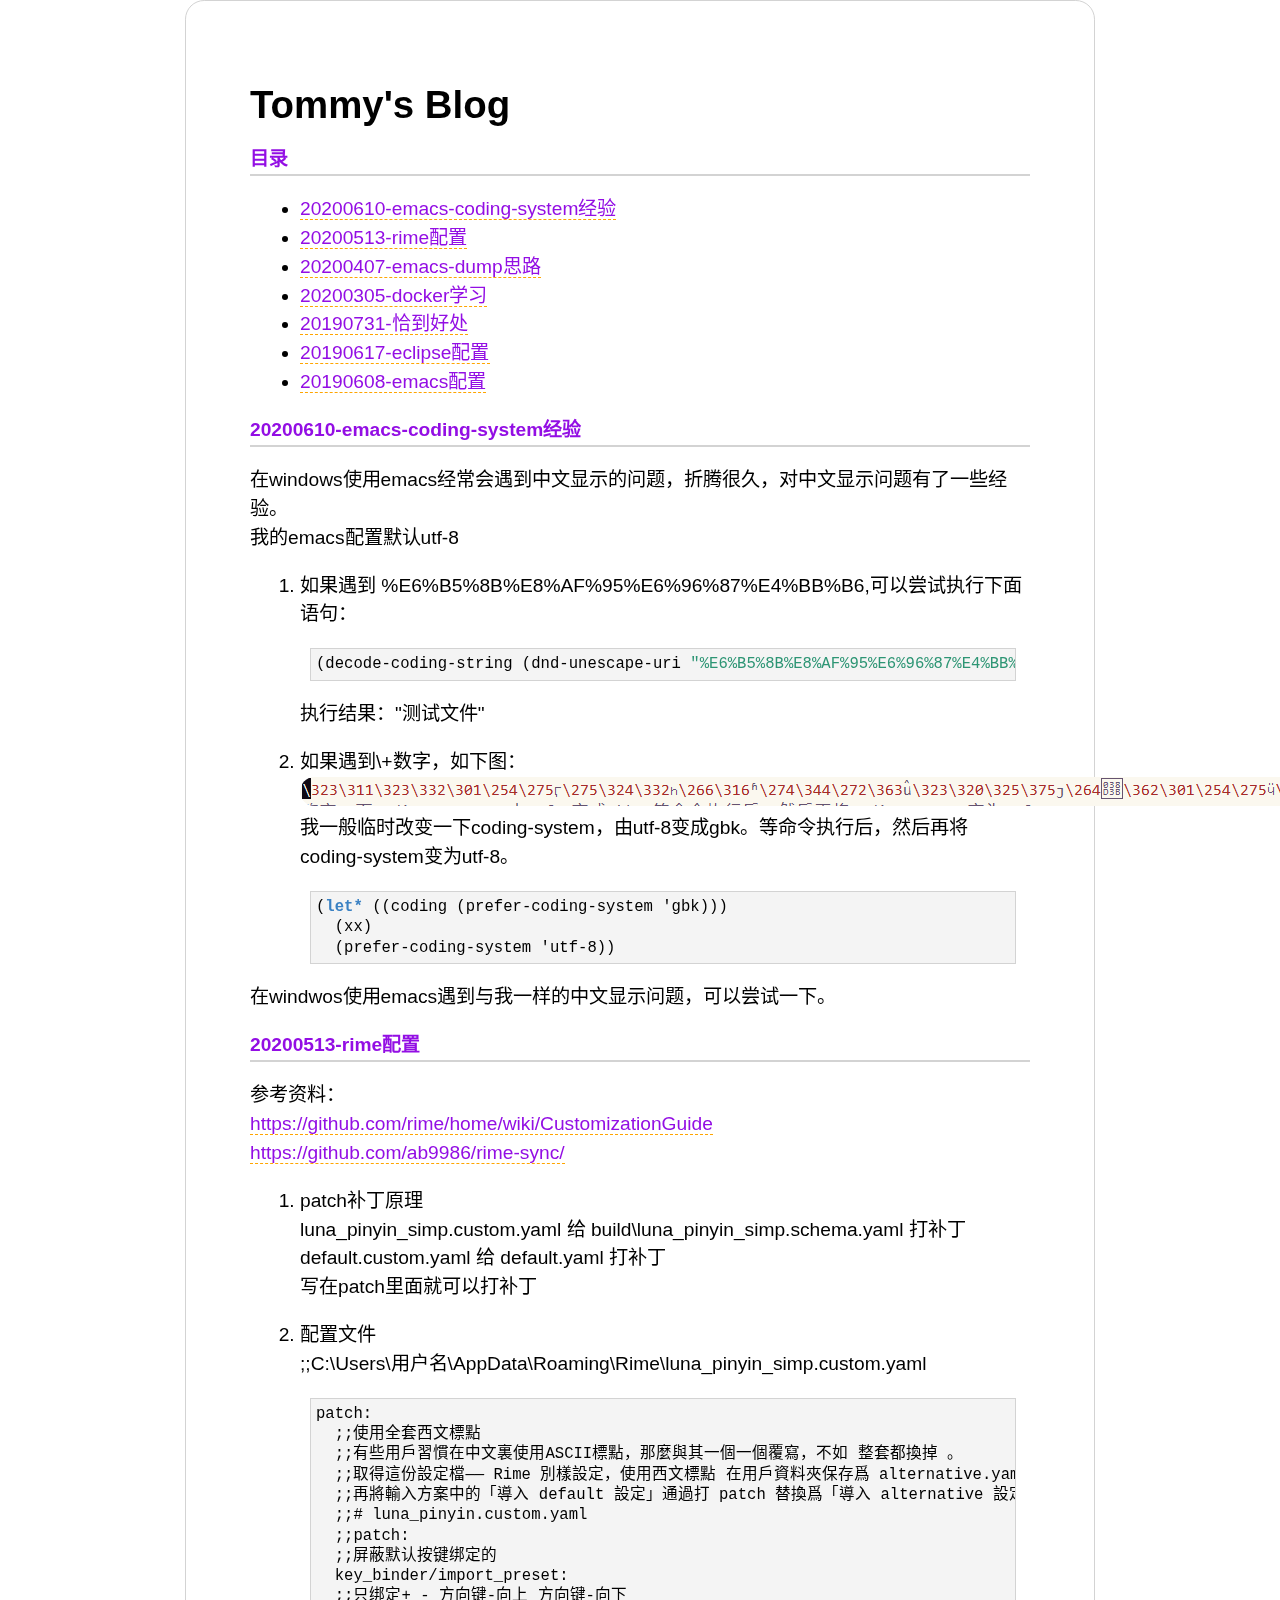
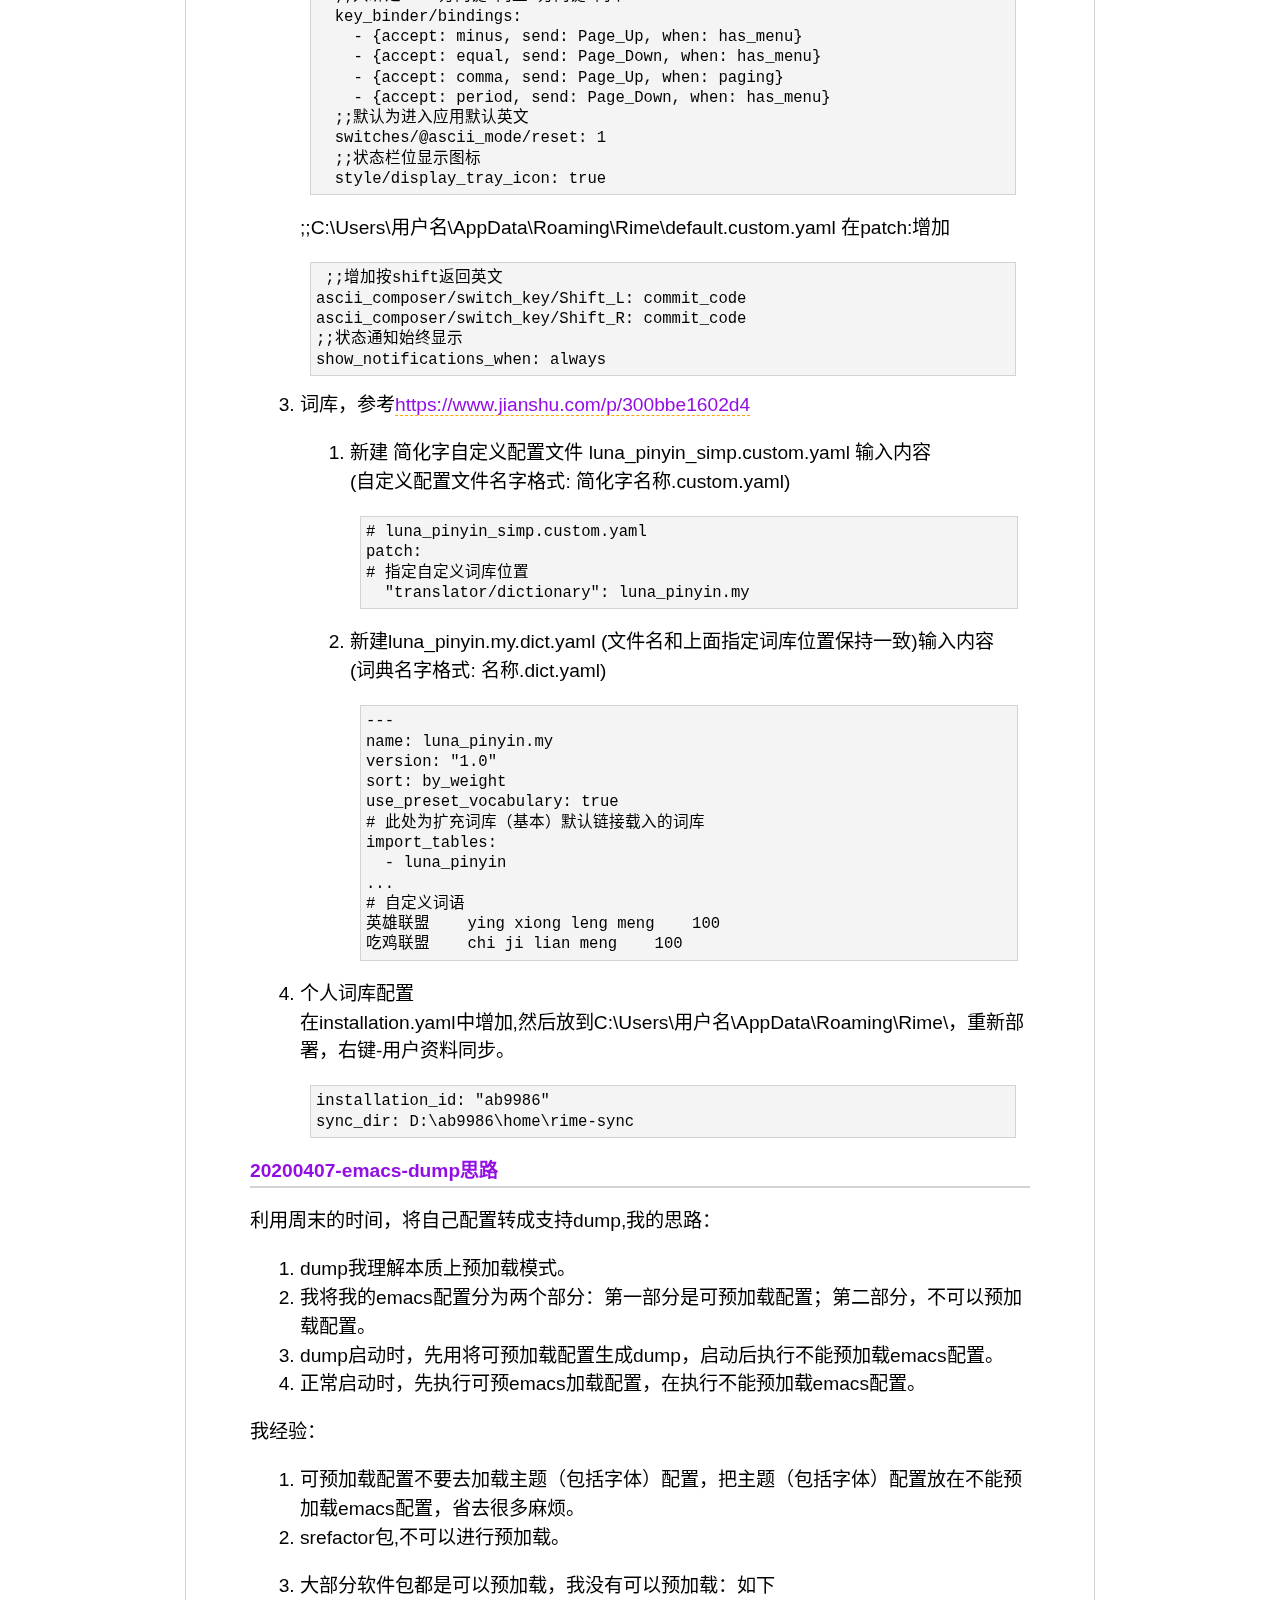
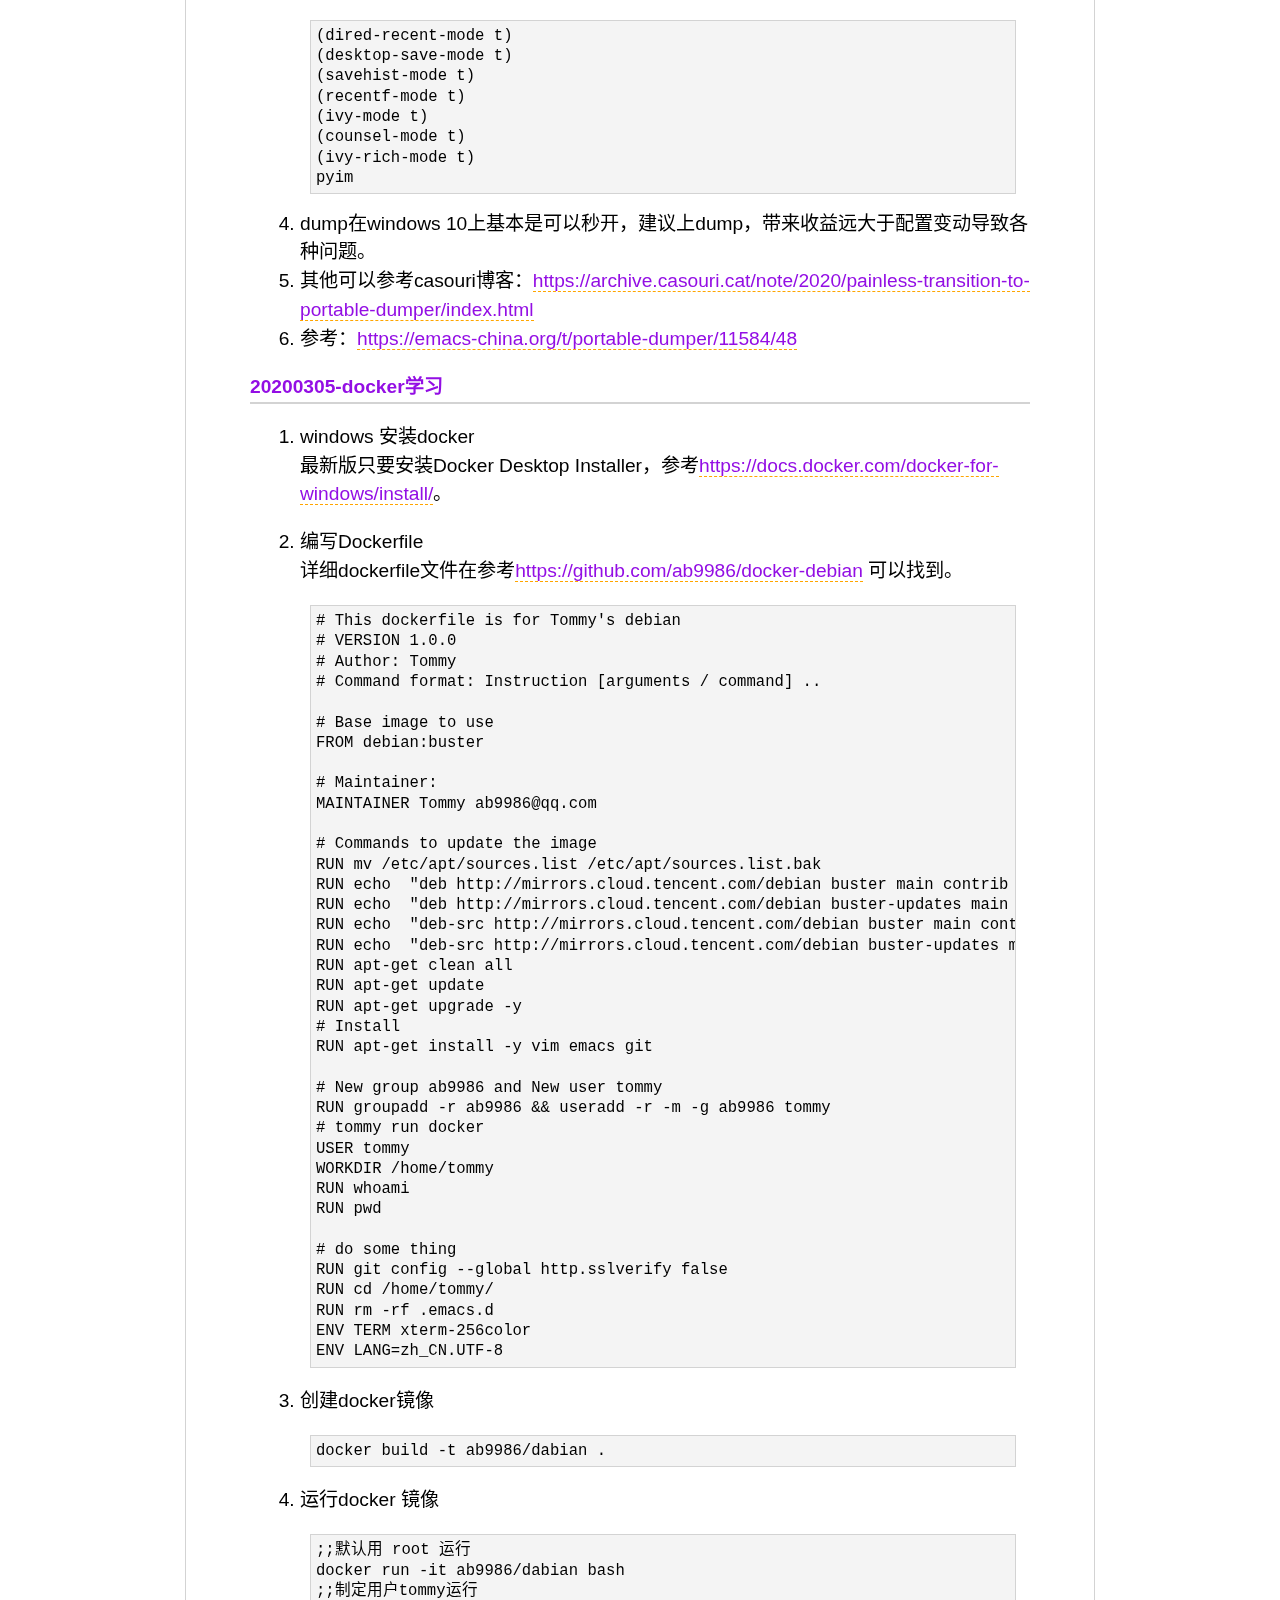
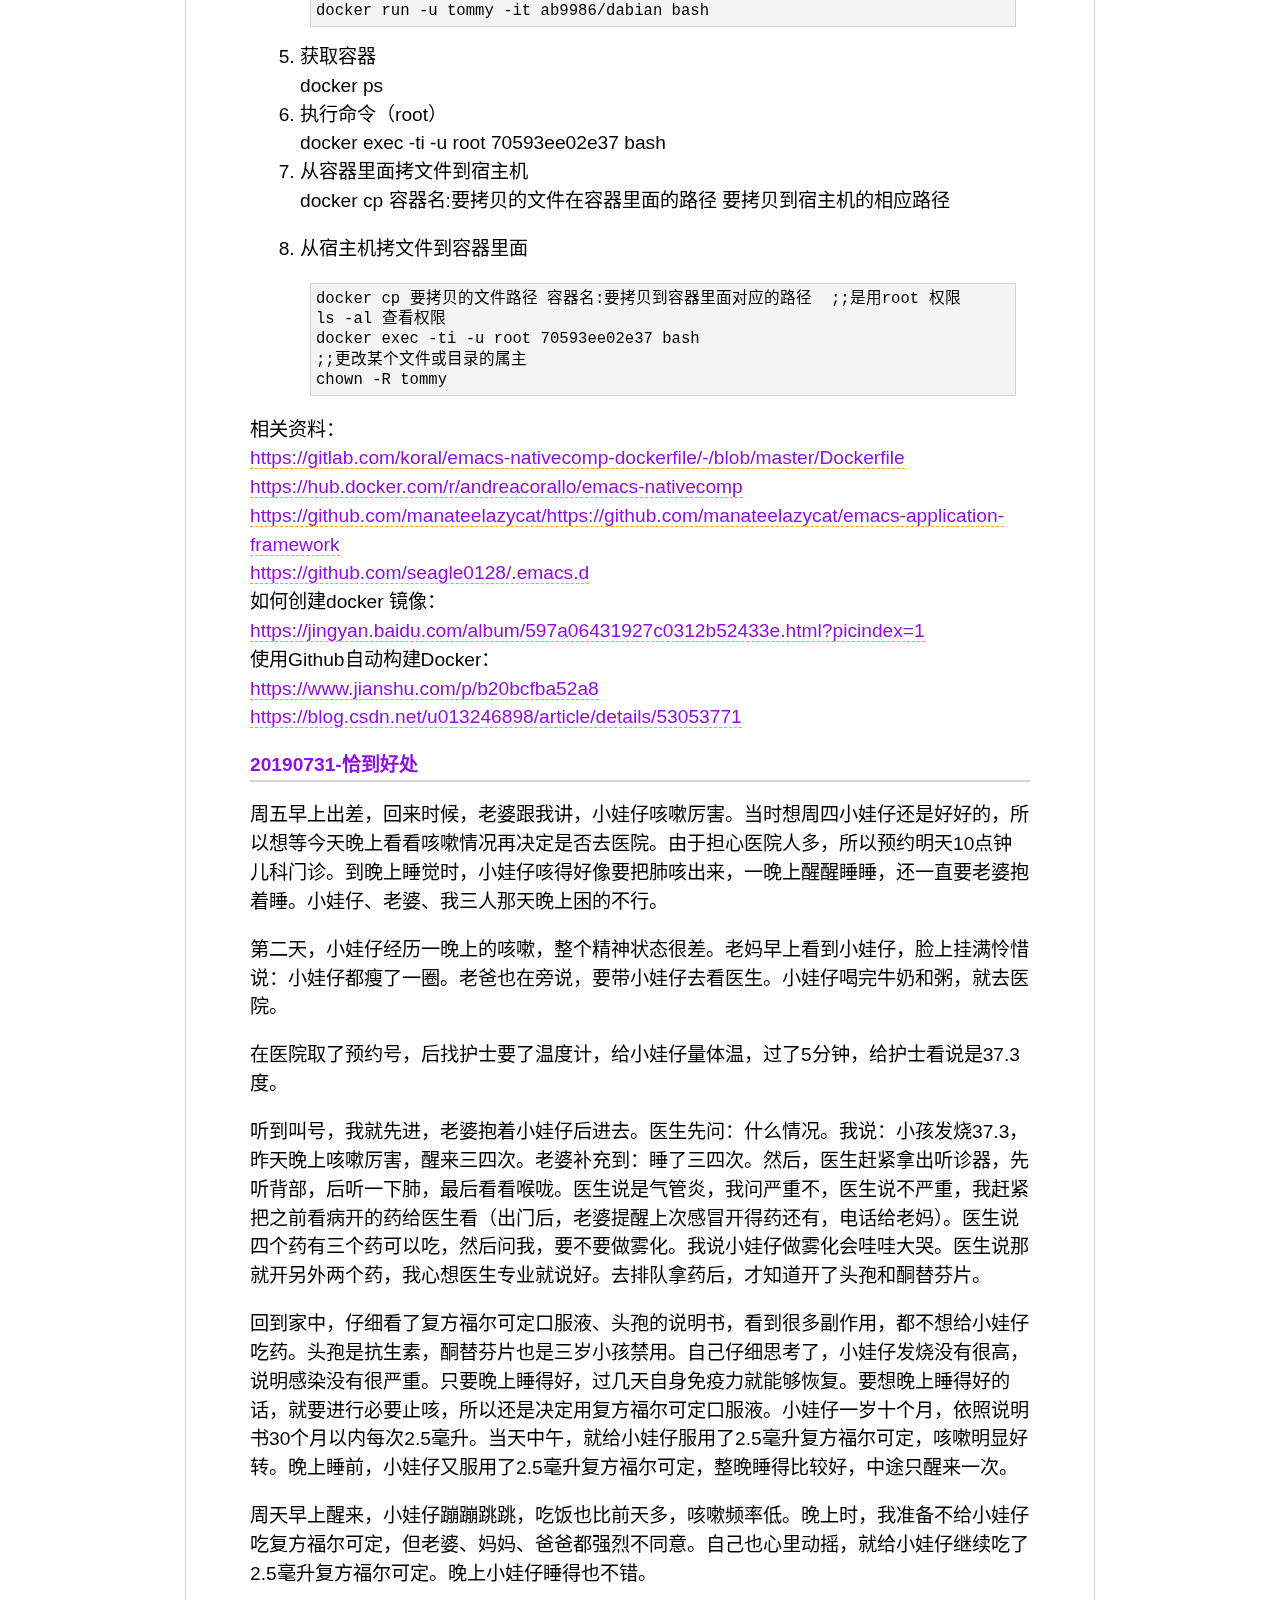
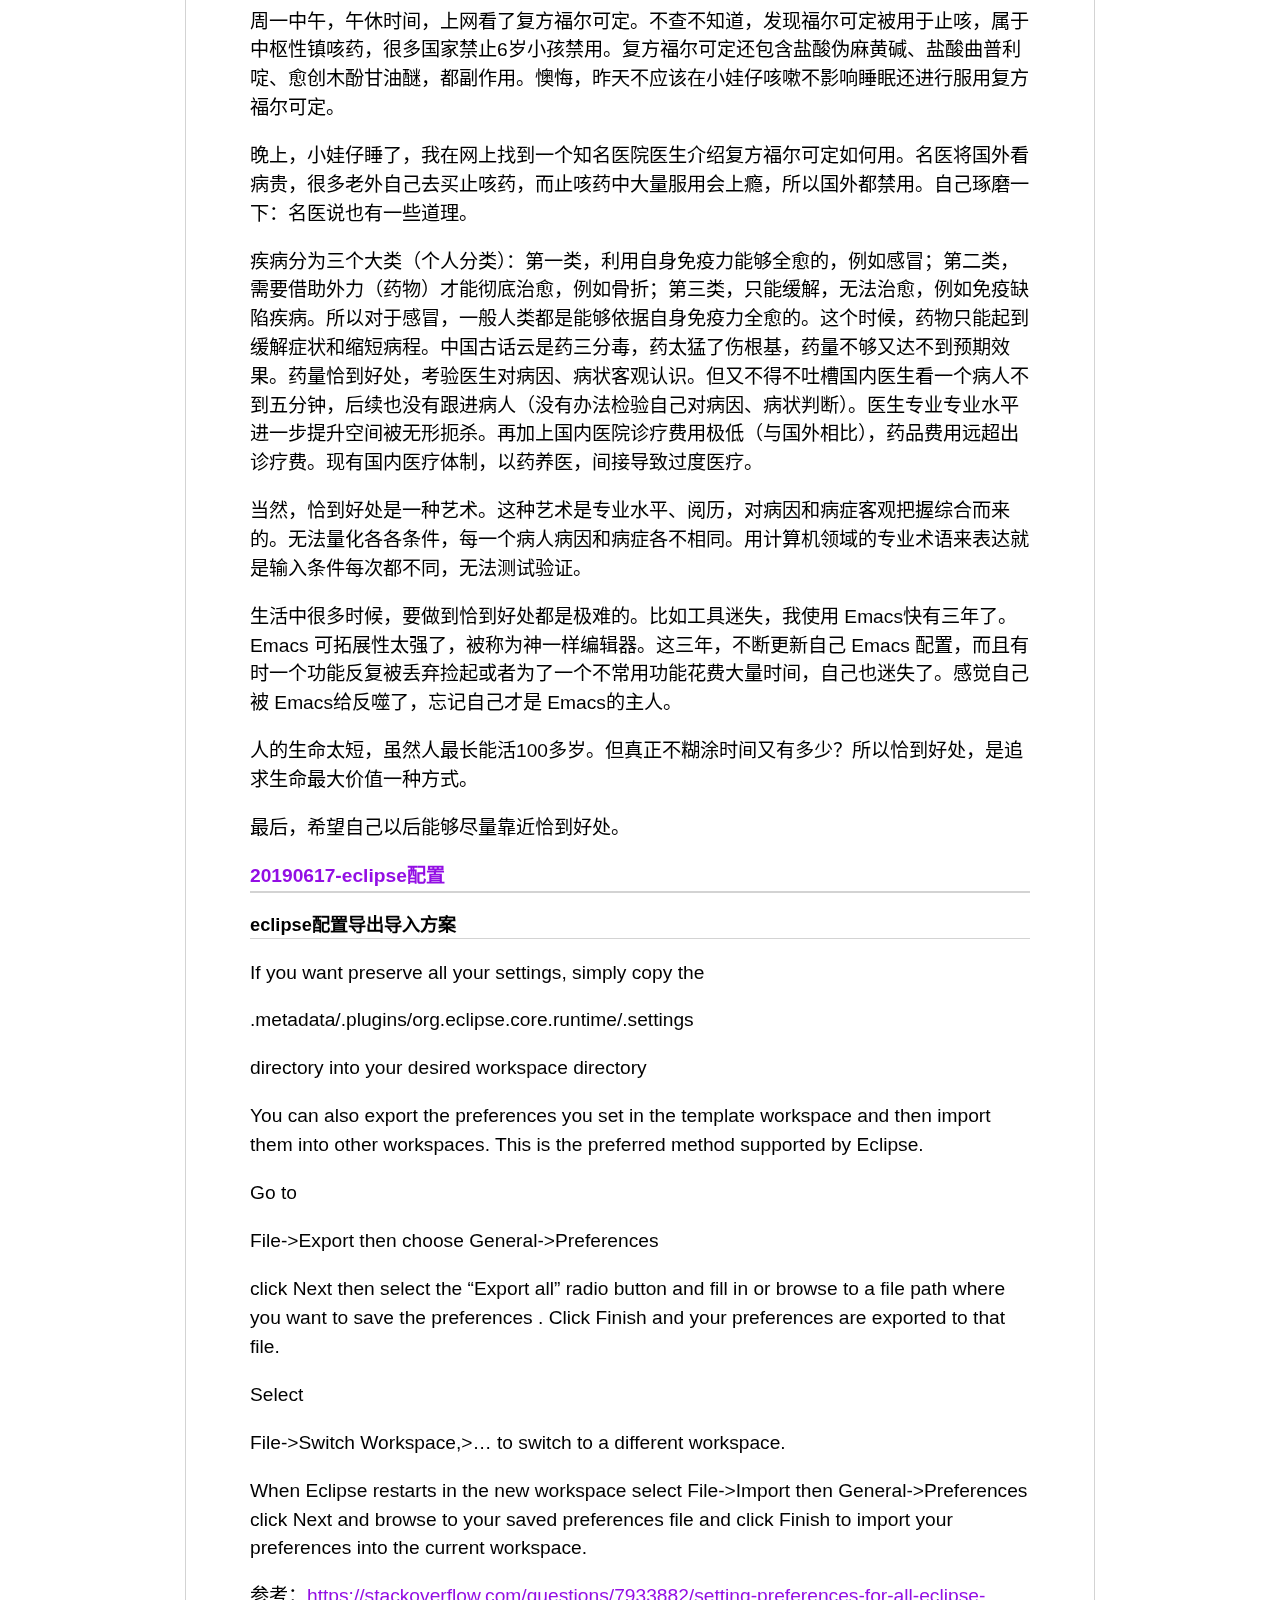
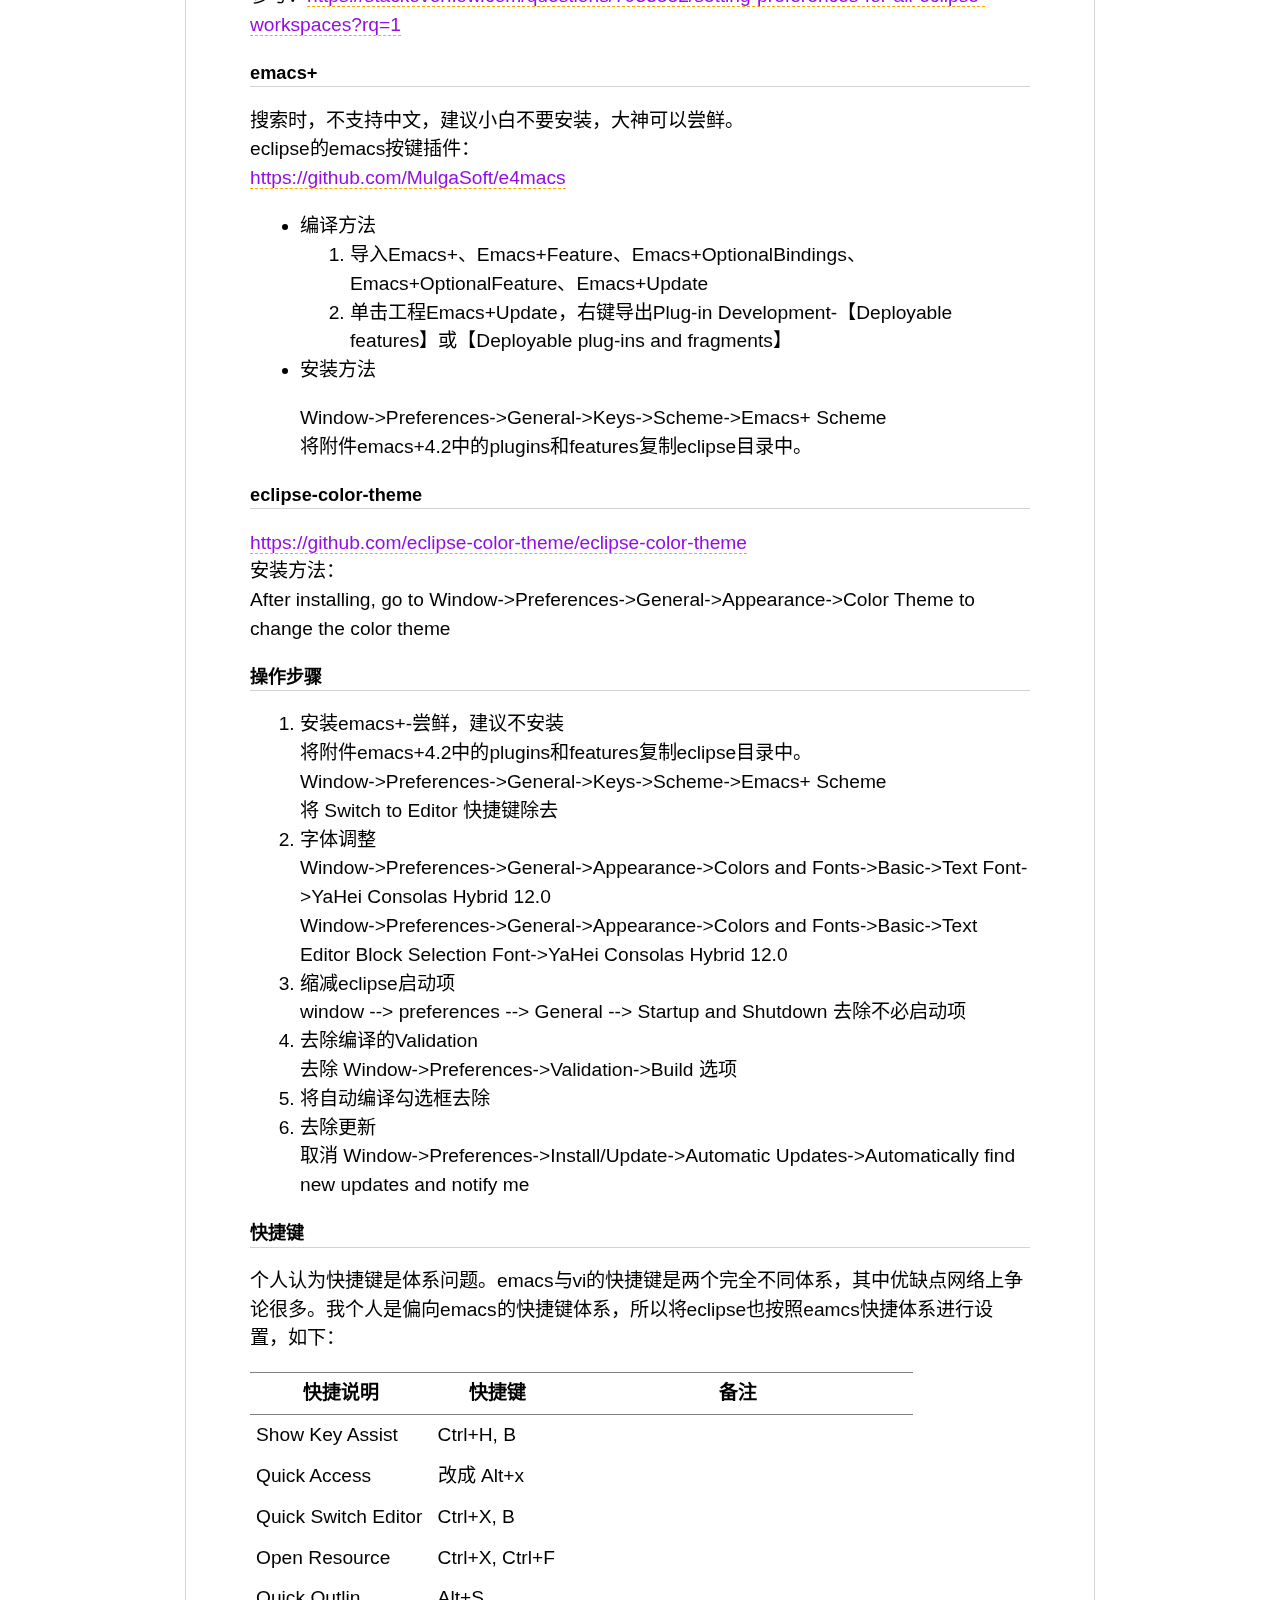
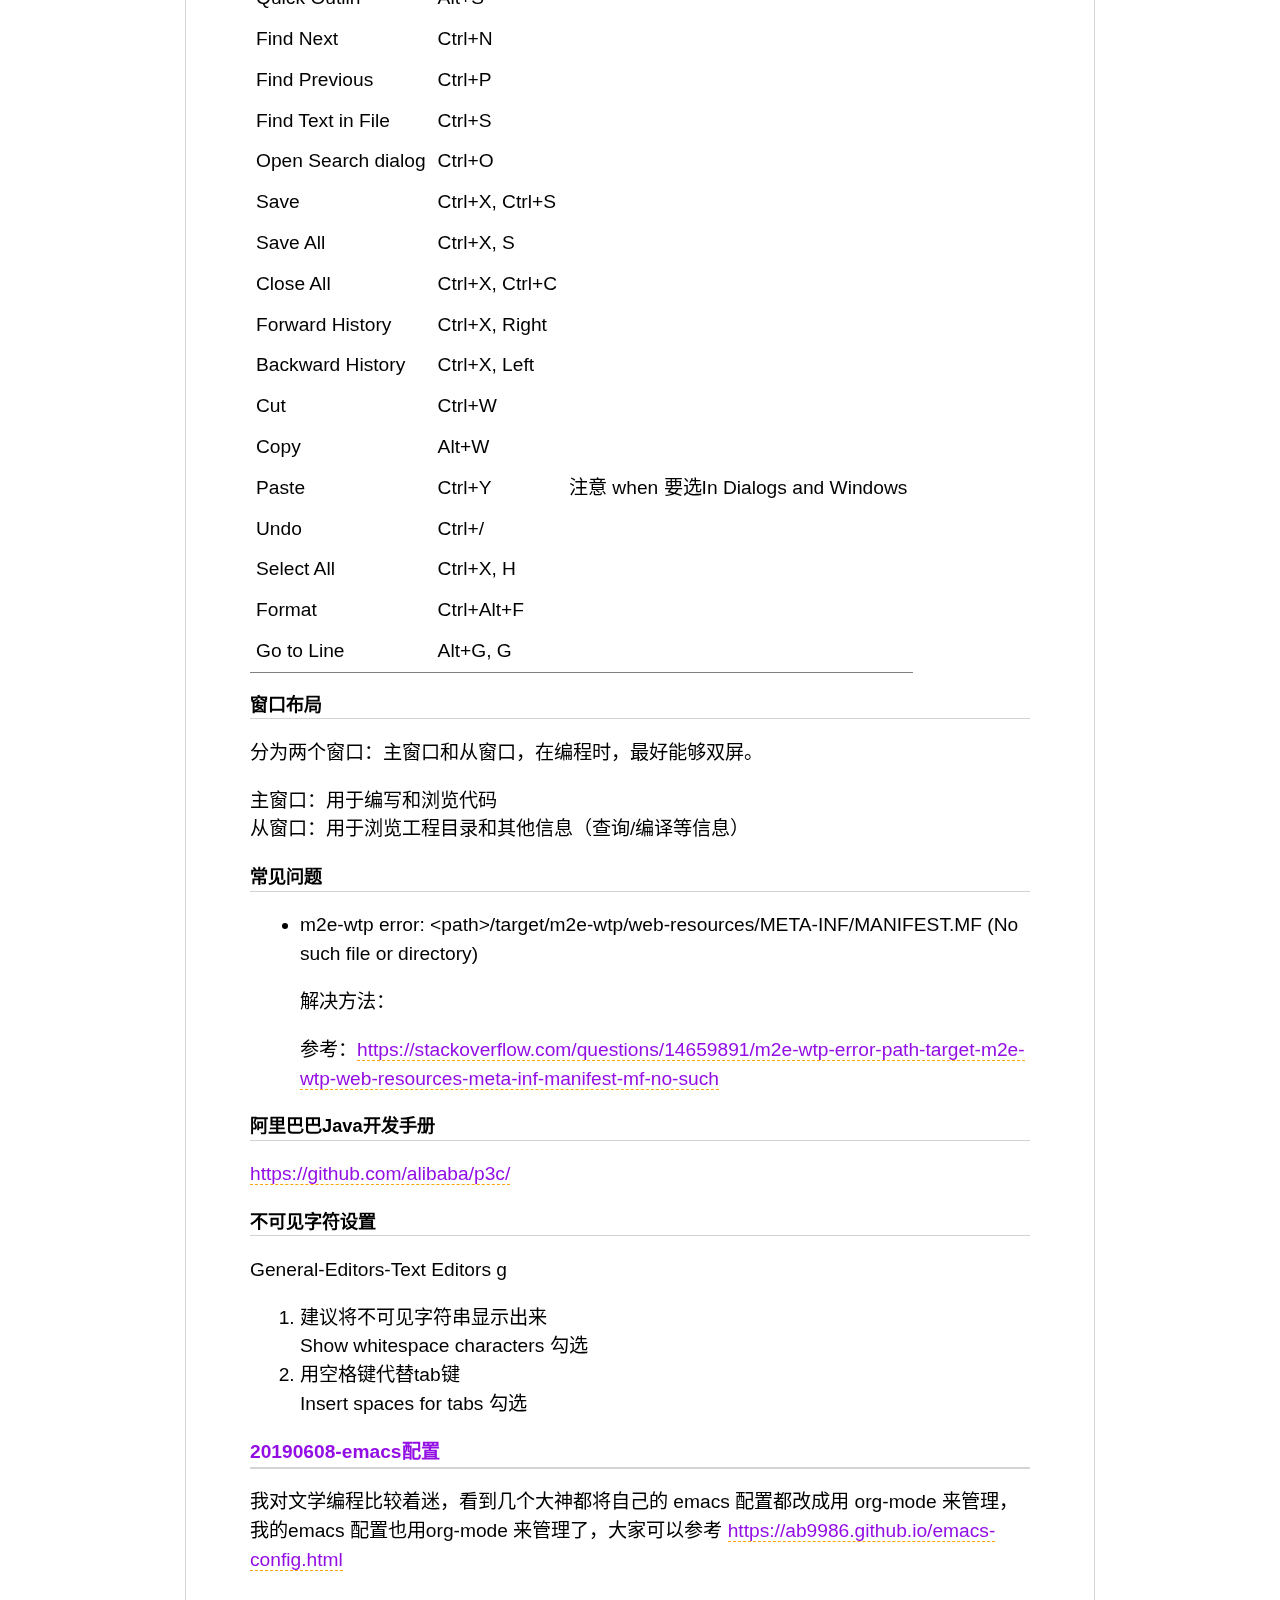
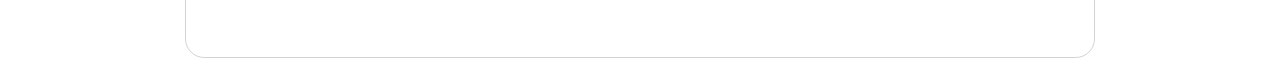
==== commit ac59ceee: "update" ====
--- a/blog.html
+++ b/blog.html
@@ -20,20 +20,20 @@
 <h2>&#30446;&#24405;</h2>
 <div id="text-table-of-contents">
 <ul>
-<li><a href="#org5c15a1f">20200610-emacs-coding-system经验之谈</a></li>
-<li><a href="#orgff0bada">20200513-rime配置</a></li>
-<li><a href="#orgeaeb391">20200407-emacs-dump思路</a></li>
-<li><a href="#org2d9ddb4">20200305-docker学习</a></li>
-<li><a href="#org332b938">20190731-恰到好处</a></li>
-<li><a href="#org5c5e1e6">20190617-eclipse配置</a></li>
-<li><a href="#orgced7158">20190608-emacs配置</a></li>
+<li><a href="#org7cdb6c1">20200610-emacs-coding-system经验</a></li>
+<li><a href="#orgd8cdd0d">20200513-rime配置</a></li>
+<li><a href="#org5b995f5">20200407-emacs-dump思路</a></li>
+<li><a href="#org54b5f7c">20200305-docker学习</a></li>
+<li><a href="#orgc7f1f51">20190731-恰到好处</a></li>
+<li><a href="#orgaa42f09">20190617-eclipse配置</a></li>
+<li><a href="#orgfb78edf">20190608-emacs配置</a></li>
 </ul>
 </div>
 </div>
 
-<div id="outline-container-org5c15a1f" class="outline-2">
-<h2 id="org5c15a1f">20200610-emacs-coding-system经验之谈</h2>
-<div class="outline-text-2" id="text-org5c15a1f">
+<div id="outline-container-org7cdb6c1" class="outline-2">
+<h2 id="org7cdb6c1">20200610-emacs-coding-system经验</h2>
+<div class="outline-text-2" id="text-org7cdb6c1">
 <p>
 在windows使用emacs经常会遇到中文显示的问题，折腾很久，对中文显示问题有了一些经验。<br />
 我的emacs配置默认utf-8<br />
@@ -67,9 +67,9 @@
 </div>
 </div>
 
-<div id="outline-container-orgff0bada" class="outline-2">
-<h2 id="orgff0bada">20200513-rime配置</h2>
-<div class="outline-text-2" id="text-orgff0bada">
+<div id="outline-container-orgd8cdd0d" class="outline-2">
+<h2 id="orgd8cdd0d">20200513-rime配置</h2>
+<div class="outline-text-2" id="text-orgd8cdd0d">
 <p>
 参考资料：<br />
 <a href="https://github.com/rime/home/wiki/CustomizationGuide">https://github.com/rime/home/wiki/CustomizationGuide</a><br />
@@ -159,9 +159,9 @@
 </div>
 </div>
 
-<div id="outline-container-orgeaeb391" class="outline-2">
-<h2 id="orgeaeb391">20200407-emacs-dump思路</h2>
-<div class="outline-text-2" id="text-orgeaeb391">
+<div id="outline-container-org5b995f5" class="outline-2">
+<h2 id="org5b995f5">20200407-emacs-dump思路</h2>
+<div class="outline-text-2" id="text-org5b995f5">
 <p>
 利用周末的时间，将自己配置转成支持dump,我的思路：<br />
 </p>
@@ -197,9 +197,9 @@
 </ol>
 </div>
 </div>
-<div id="outline-container-org2d9ddb4" class="outline-2">
-<h2 id="org2d9ddb4">20200305-docker学习</h2>
-<div class="outline-text-2" id="text-org2d9ddb4">
+<div id="outline-container-org54b5f7c" class="outline-2">
+<h2 id="org54b5f7c">20200305-docker学习</h2>
+<div class="outline-text-2" id="text-org54b5f7c">
 <ol class="org-ol">
 <li>windows 安装docker<br />
 最新版只要安装Docker Desktop Installer，参考<a href="https://docs.docker.com/docker-for-windows/install/">https://docs.docker.com/docker-for-windows/install/</a>。<br /></li>
@@ -297,9 +297,9 @@
 </p>
 </div>
 </div>
-<div id="outline-container-org332b938" class="outline-2">
-<h2 id="org332b938">20190731-恰到好处</h2>
-<div class="outline-text-2" id="text-org332b938">
+<div id="outline-container-orgc7f1f51" class="outline-2">
+<h2 id="orgc7f1f51">20190731-恰到好处</h2>
+<div class="outline-text-2" id="text-orgc7f1f51">
 <p>
 周五早上出差，回来时候，老婆跟我讲，小娃仔咳嗽厉害。当时想周四小娃仔还是好好的，所以想等今天晚上看看咳嗽情况再决定是否去医院。由于担心医院人多，所以预约明天10点钟儿科门诊。到晚上睡觉时，小娃仔咳得好像要把肺咳出来，一晚上醒醒睡睡，还一直要老婆抱着睡。小娃仔、老婆、我三人那天晚上困的不行。<br />
 </p>
@@ -354,13 +354,13 @@
 </div>
 </div>
 
-<div id="outline-container-org5c5e1e6" class="outline-2">
-<h2 id="org5c5e1e6">20190617-eclipse配置</h2>
-<div class="outline-text-2" id="text-org5c5e1e6">
-</div>
-<div id="outline-container-org121fc8a" class="outline-3">
-<h3 id="org121fc8a">eclipse配置导出导入方案</h3>
-<div class="outline-text-3" id="text-org121fc8a">
+<div id="outline-container-orgaa42f09" class="outline-2">
+<h2 id="orgaa42f09">20190617-eclipse配置</h2>
+<div class="outline-text-2" id="text-orgaa42f09">
+</div>
+<div id="outline-container-org9b04486" class="outline-3">
+<h3 id="org9b04486">eclipse配置导出导入方案</h3>
+<div class="outline-text-3" id="text-org9b04486">
 <p>
 If you want preserve all your settings, simply copy the<br />
 </p>
@@ -407,9 +407,9 @@
 </div>
 </div>
 
-<div id="outline-container-org9740629" class="outline-3">
-<h3 id="org9740629">emacs+</h3>
-<div class="outline-text-3" id="text-org9740629">
+<div id="outline-container-org3a3dd44" class="outline-3">
+<h3 id="org3a3dd44">emacs+</h3>
+<div class="outline-text-3" id="text-org3a3dd44">
 <p>
 搜索时，不支持中文，建议小白不要安装，大神可以尝鲜。<br />
 eclipse的emacs按键插件：<br />
@@ -417,16 +417,16 @@
 </p>
 </div>
 <ul class="org-ul">
-<li><a id="orge2f2484"></a>编译方法<br />
-<div class="outline-text-5" id="text-orge2f2484">
+<li><a id="orga334ab4"></a>编译方法<br />
+<div class="outline-text-5" id="text-orga334ab4">
 <ol class="org-ol">
 <li>导入Emacs+、Emacs+Feature、Emacs+OptionalBindings、Emacs+OptionalFeature、Emacs+Update<br /></li>
 <li>单击工程Emacs+Update，右键导出Plug-in Development-【Deployable features】或【Deployable plug-ins and fragments】<br /></li>
 </ol>
 </div>
 </li>
-<li><a id="org066c092"></a>安装方法<br />
-<div class="outline-text-5" id="text-org066c092">
+<li><a id="orgae8ccbc"></a>安装方法<br />
+<div class="outline-text-5" id="text-orgae8ccbc">
 <p>
 Window-&gt;Preferences-&gt;General-&gt;Keys-&gt;Scheme-&gt;Emacs+ Scheme<br />
 将附件emacs+4.2中的plugins和features复制eclipse目录中。<br />
@@ -435,9 +435,9 @@
 </li>
 </ul>
 </div>
-<div id="outline-container-org534477f" class="outline-3">
-<h3 id="org534477f">eclipse-color-theme</h3>
-<div class="outline-text-3" id="text-org534477f">
+<div id="outline-container-org2821511" class="outline-3">
+<h3 id="org2821511">eclipse-color-theme</h3>
+<div class="outline-text-3" id="text-org2821511">
 <p>
 <a href="https://github.com/eclipse-color-theme/eclipse-color-theme">https://github.com/eclipse-color-theme/eclipse-color-theme</a><br />
 安装方法：<br />
@@ -447,9 +447,9 @@
 </div>
 
 
-<div id="outline-container-org8103e59" class="outline-3">
-<h3 id="org8103e59">操作步骤</h3>
-<div class="outline-text-3" id="text-org8103e59">
+<div id="outline-container-orgcc4028b" class="outline-3">
+<h3 id="orgcc4028b">操作步骤</h3>
+<div class="outline-text-3" id="text-orgcc4028b">
 <ol class="org-ol">
 <li>安装emacs+-尝鲜，建议不安装<br />
 将附件emacs+4.2中的plugins和features复制eclipse目录中。<br />
@@ -476,9 +476,9 @@
 
 
 
-<div id="outline-container-orgc863085" class="outline-3">
-<h3 id="orgc863085">快捷键</h3>
-<div class="outline-text-3" id="text-orgc863085">
+<div id="outline-container-org31bc464" class="outline-3">
+<h3 id="org31bc464">快捷键</h3>
+<div class="outline-text-3" id="text-org31bc464">
 <p>
 个人认为快捷键是体系问题。emacs与vi的快捷键是两个完全不同体系，其中优缺点网络上争论很多。我个人是偏向emacs的快捷键体系，所以将eclipse也按照eamcs快捷体系进行设置，如下：<br />
 </p>
@@ -632,9 +632,9 @@
 
 
 
-<div id="outline-container-orgf98f741" class="outline-3">
-<h3 id="orgf98f741">窗口布局</h3>
-<div class="outline-text-3" id="text-orgf98f741">
+<div id="outline-container-orgd9b05a7" class="outline-3">
+<h3 id="orgd9b05a7">窗口布局</h3>
+<div class="outline-text-3" id="text-orgd9b05a7">
 <p>
 分为两个窗口：主窗口和从窗口，在编程时，最好能够双屏。<br />
 </p>
@@ -646,13 +646,13 @@
 </div>
 </div>
 
-<div id="outline-container-org04d4b15" class="outline-3">
-<h3 id="org04d4b15">常见问题</h3>
-<div class="outline-text-3" id="text-org04d4b15">
+<div id="outline-container-org64da1d4" class="outline-3">
+<h3 id="org64da1d4">常见问题</h3>
+<div class="outline-text-3" id="text-org64da1d4">
 </div>
 <ul class="org-ul">
-<li><a id="orga552112"></a>m2e-wtp error: &lt;path&gt;/target/m2e-wtp/web-resources/META-INF/MANIFEST.MF (No such file or directory)<br />
-<div class="outline-text-5" id="text-orga552112">
+<li><a id="org188ed3b"></a>m2e-wtp error: &lt;path&gt;/target/m2e-wtp/web-resources/META-INF/MANIFEST.MF (No such file or directory)<br />
+<div class="outline-text-5" id="text-org188ed3b">
 <p>
 解决方法：<br />
 </p>
@@ -674,9 +674,9 @@
 
 
 
-<div id="outline-container-org618d304" class="outline-3">
-<h3 id="org618d304">阿里巴巴Java开发手册</h3>
-<div class="outline-text-3" id="text-org618d304">
+<div id="outline-container-orge532be8" class="outline-3">
+<h3 id="orge532be8">阿里巴巴Java开发手册</h3>
+<div class="outline-text-3" id="text-orge532be8">
 <p>
 <a href="https://github.com/alibaba/p3c/">https://github.com/alibaba/p3c/</a><br />
 </p>
@@ -684,9 +684,9 @@
 </div>
 
 
-<div id="outline-container-org5265ebe" class="outline-3">
-<h3 id="org5265ebe">不可见字符设置</h3>
-<div class="outline-text-3" id="text-org5265ebe">
+<div id="outline-container-org19f00c1" class="outline-3">
+<h3 id="org19f00c1">不可见字符设置</h3>
+<div class="outline-text-3" id="text-org19f00c1">
 <p>
 General-Editors-Text Editors g<br />
 </p>
@@ -701,9 +701,9 @@
 </div>
 
 
-<div id="outline-container-orgced7158" class="outline-2">
-<h2 id="orgced7158">20190608-emacs配置</h2>
-<div class="outline-text-2" id="text-orgced7158">
+<div id="outline-container-orgfb78edf" class="outline-2">
+<h2 id="orgfb78edf">20190608-emacs配置</h2>
+<div class="outline-text-2" id="text-orgfb78edf">
 <p>
 我对文学编程比较着迷，看到几个大神都将自己的 emacs 配置都改成用 org-mode 来管理，我的emacs 配置也用org-mode 来管理了，大家可以参考 <a href="https://ab9986.github.io/emacs-config.html">https://ab9986.github.io/emacs-config.html</a> <br />
 </p>
